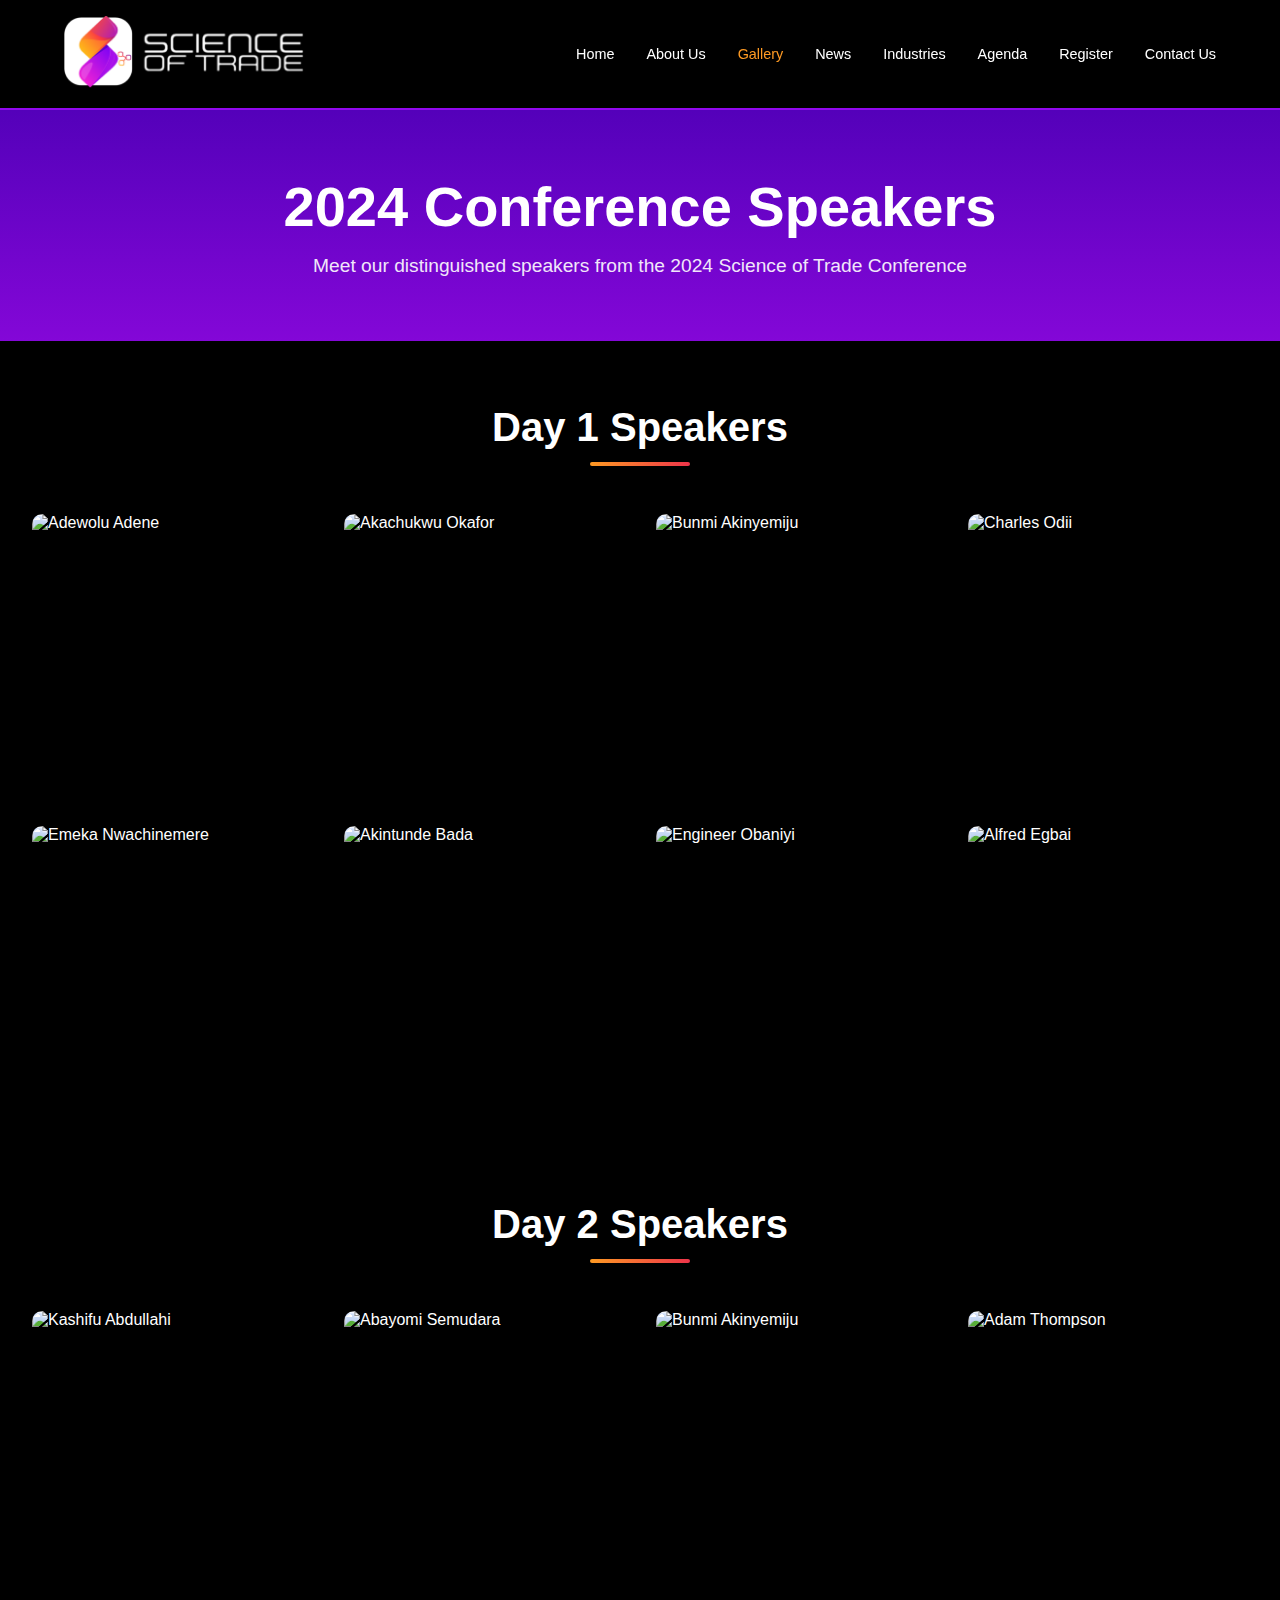
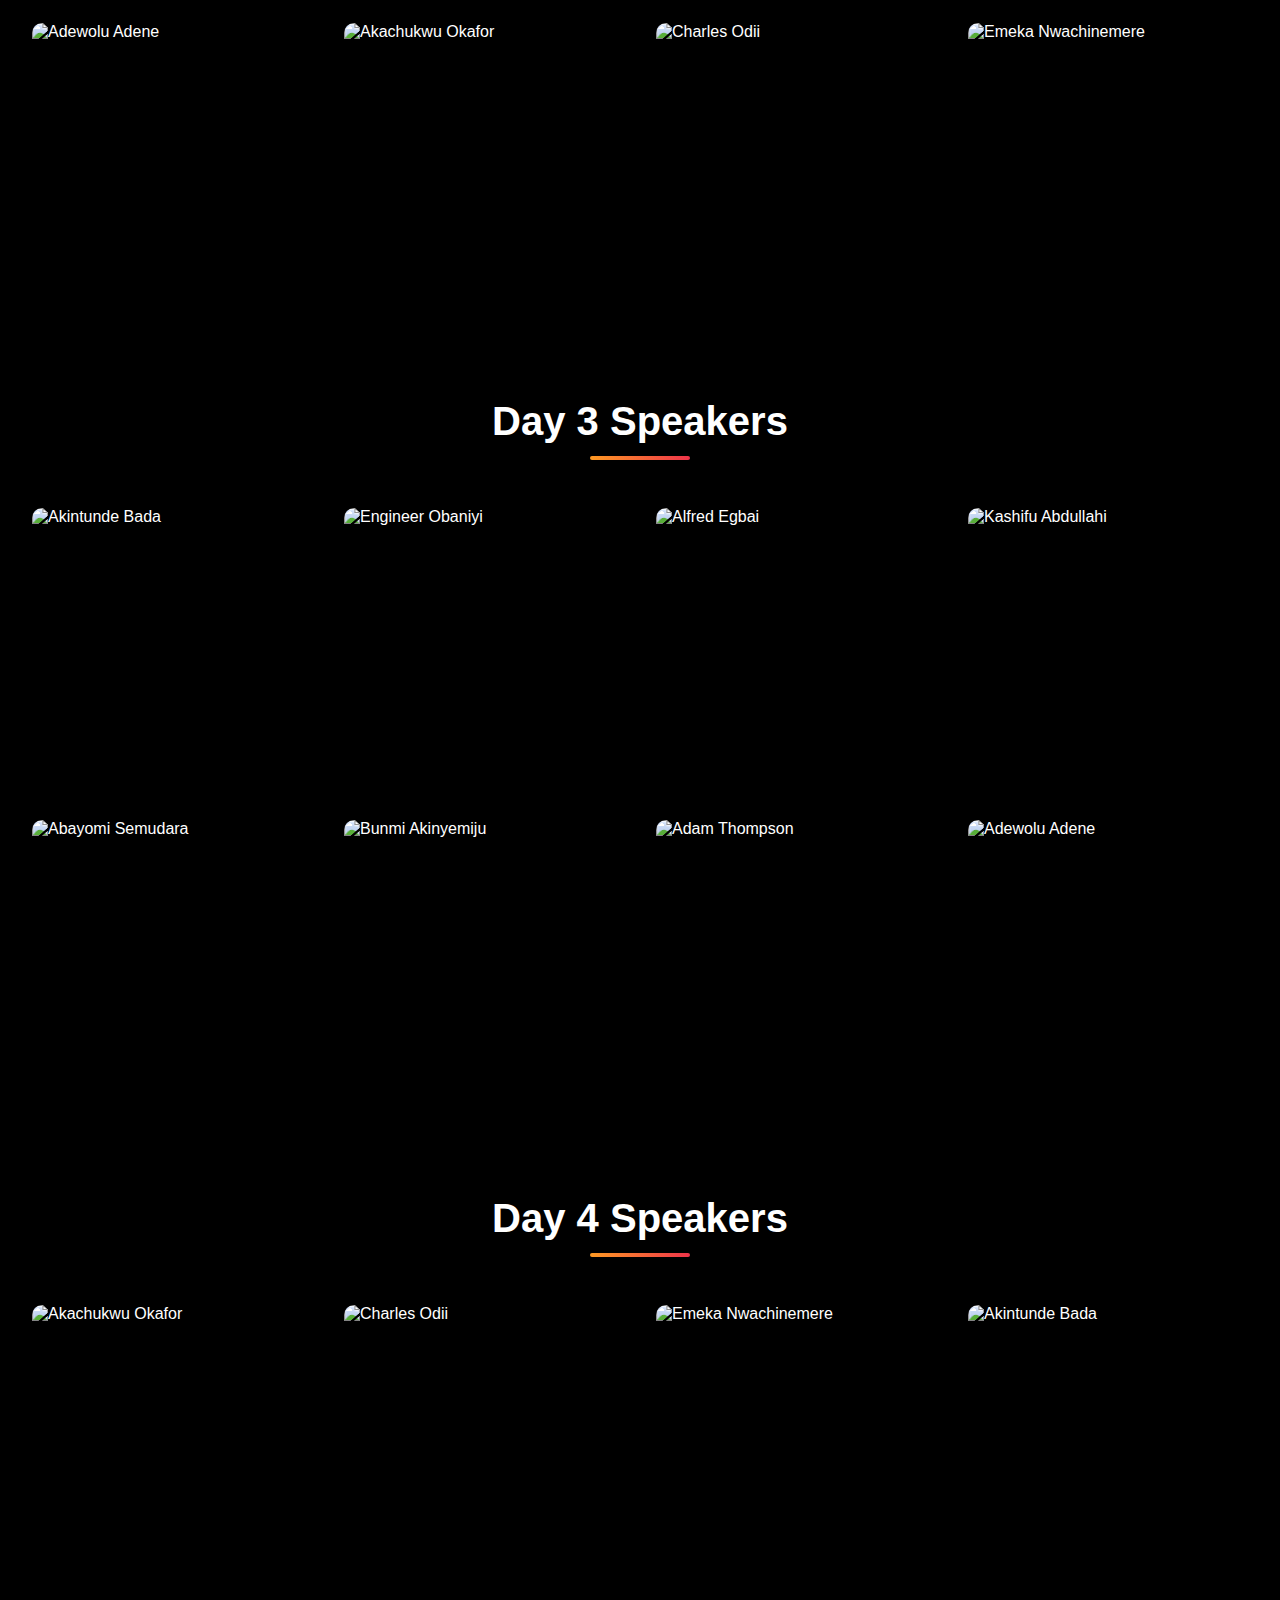
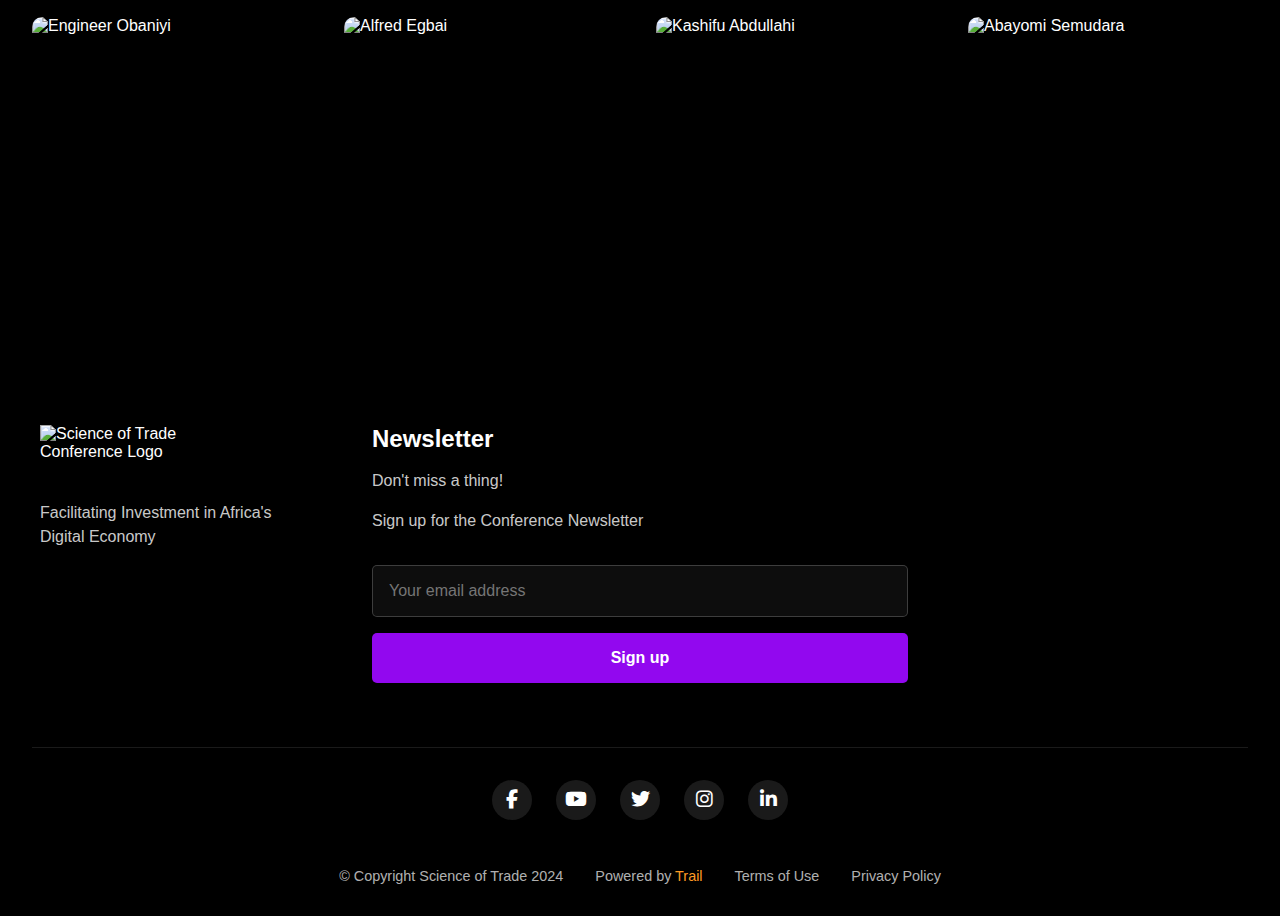
==== pages/2024-speakers.html @ c9299e6d "added video background" ====
<!DOCTYPE html>
<html lang="en">
<head>
    <meta charset="UTF-8">
    <meta name="viewport" content="width=device-width, initial-scale=1.0">
    <title>2024 Speakers Gallery - Science of Trade Conference</title>
    <link rel="stylesheet" href="../css/custom-styles.css">
    <!-- Font Awesome -->
    <link rel="stylesheet" href="https://cdnjs.cloudflare.com/ajax/libs/font-awesome/6.5.1/css/all.min.css">
</head>
<body>
    <!-- Navigation Bar -->
    <nav class="navbar">
        <div class="logo">
            <img src="../assets/logo/logo.png" alt="Science of Trade Conference Logo">
        </div>
        <button class="mobile-menu-btn">
            <span></span>
            <span></span>
            <span></span>
        </button>
        <div class="nav-links">
            <a href="../index.html">Home</a>
            <a href="about.html">About Us</a>
            <a href="#" class="active">Gallery</a>
            <a href="#">News</a>
            <a href="#">Industries</a>
            <a href="#">Agenda</a>
            <a href="#">Register</a>
            <a href="#">Contact Us</a>
        </div>
    </nav>

    <!-- Page Header -->
    <section class="page-header">
        <h1>2024 Conference Speakers</h1>
        <p>Meet our distinguished speakers from the 2024 Science of Trade Conference</p>
    </section>

    <!-- Day 1 Speakers -->
    <section class="speakers-gallery">
        <div class="day-section">
            <h2>Day 1 Speakers</h2>
            <div class="gallery-grid">
                <div class="speaker-card">
                    <div class="speaker-image">
                        <img src="../assets/speakers/adewolu-adene.jpg" alt="Adewolu Adene">
                    </div>
                    <div class="speaker-info">
                        <h3>Adewolu Adene</h3>
                        <p>Executive Director</p>
                    </div>
                </div>
                <div class="speaker-card">
                    <div class="speaker-image">
                        <img src="../assets/speakers/akachukwu-okafor.jpg" alt="Akachukwu Okafor">
                    </div>
                    <div class="speaker-info">
                        <h3>Akachukwu Okafor</h3>
                        <p>Technology Executive</p>
                    </div>
                </div>
                <div class="speaker-card">
                    <div class="speaker-image">
                        <img src="../assets/speakers/bunmi-akinyemiju.jpg" alt="Bunmi Akinyemiju">
                    </div>
                    <div class="speaker-info">
                        <h3>Bunmi Akinyemiju</h3>
                        <p>Founder, Venture Garden Group</p>
                    </div>
                </div>
                <div class="speaker-card">
                    <div class="speaker-image">
                        <img src="../assets/speakers/charles-odii.jpg" alt="Charles Odii">
                    </div>
                    <div class="speaker-info">
                        <h3>Charles Odii</h3>
                        <p>Executive Director</p>
                    </div>
                </div>
                <div class="speaker-card">
                    <div class="speaker-image">
                        <img src="../assets/speakers/emeka-nwachinemere.jpg" alt="Emeka Nwachinemere">
                    </div>
                    <div class="speaker-info">
                        <h3>Emeka Nwachinemere</h3>
                        <p>CEO, Kitovu</p>
                    </div>
                </div>
                <div class="speaker-card">
                    <div class="speaker-image">
                        <img src="../assets/speakers/akintunde-bada.jpg" alt="Akintunde Bada">
                    </div>
                    <div class="speaker-info">
                        <h3>Akintunde Bada</h3>
                        <p>Country Director, Paramount</p>
                    </div>
                </div>
                <div class="speaker-card">
                    <div class="speaker-image">
                        <img src="../assets/speakers/engineer-obaniyi.jpg" alt="Engineer Obaniyi">
                    </div>
                    <div class="speaker-info">
                        <h3>Engineer Obaniyi</h3>
                        <p>Director of Engineering</p>
                    </div>
                </div>
                <div class="speaker-card">
                    <div class="speaker-image">
                        <img src="../assets/speakers/alfred-egbai.jpg" alt="Alfred Egbai">
                    </div>
                    <div class="speaker-info">
                        <h3>Alfred Egbai</h3>
                        <p>Group Head, AXA Mansard</p>
                    </div>
                </div>
            </div>
        </div>

        <!-- Day 2 Speakers -->
        <div class="day-section">
            <h2>Day 2 Speakers</h2>
            <div class="gallery-grid">
                <div class="speaker-card">
                    <div class="speaker-image">
                        <img src="../assets/speakers/kashifu-abdullahi.jpg" alt="Kashifu Abdullahi">
                    </div>
                    <div class="speaker-info">
                        <h3>Kashifu Abdullahi</h3>
                        <p>Director General, NITDA</p>
                    </div>
                </div>
                <div class="speaker-card">
                    <div class="speaker-image">
                        <img src="../assets/speakers/abayomi-semudara.jpg" alt="Abayomi Semudara">
                    </div>
                    <div class="speaker-info">
                        <h3>Abayomi Semudara</h3>
                        <p>Moderator</p>
                    </div>
                </div>
                <div class="speaker-card">
                    <div class="speaker-image">
                        <img src="../assets/speakers/bunmi-akinyemiju.jpg" alt="Bunmi Akinyemiju">
                    </div>
                    <div class="speaker-info">
                        <h3>Bunmi Akinyemiju</h3>
                        <p>Managing Partner</p>
                    </div>
                </div>
                <div class="speaker-card">
                    <div class="speaker-image">
                        <img src="../assets/speakers/adam-thompson.jpg" alt="Adam Thompson">
                    </div>
                    <div class="speaker-info">
                        <h3>Adam Thompson</h3>
                        <p>CEO, EHA Clinics</p>
                    </div>
                </div>
                <div class="speaker-card">
                    <div class="speaker-image">
                        <img src="../assets/speakers/adewolu-adene.jpg" alt="Adewolu Adene">
                    </div>
                    <div class="speaker-info">
                        <h3>Adewolu Adene</h3>
                        <p>Executive Director</p>
                    </div>
                </div>
                <div class="speaker-card">
                    <div class="speaker-image">
                        <img src="../assets/speakers/akachukwu-okafor.jpg" alt="Akachukwu Okafor">
                    </div>
                    <div class="speaker-info">
                        <h3>Akachukwu Okafor</h3>
                        <p>Technology Executive</p>
                    </div>
                </div>
                <div class="speaker-card">
                    <div class="speaker-image">
                        <img src="../assets/speakers/charles-odii.jpg" alt="Charles Odii">
                    </div>
                    <div class="speaker-info">
                        <h3>Charles Odii</h3>
                        <p>Executive Director</p>
                    </div>
                </div>
                <div class="speaker-card">
                    <div class="speaker-image">
                        <img src="../assets/speakers/emeka-nwachinemere.jpg" alt="Emeka Nwachinemere">
                    </div>
                    <div class="speaker-info">
                        <h3>Emeka Nwachinemere</h3>
                        <p>CEO, Kitovu</p>
                    </div>
                </div>
            </div>
        </div>

        <!-- Day 3 Speakers -->
        <div class="day-section">
            <h2>Day 3 Speakers</h2>
            <div class="gallery-grid">
                <div class="speaker-card">
                    <div class="speaker-image">
                        <img src="../assets/speakers/akintunde-bada.jpg" alt="Akintunde Bada">
                    </div>
                    <div class="speaker-info">
                        <h3>Akintunde Bada</h3>
                        <p>Country Director</p>
                    </div>
                </div>
                <div class="speaker-card">
                    <div class="speaker-image">
                        <img src="../assets/speakers/engineer-obaniyi.jpg" alt="Engineer Obaniyi">
                    </div>
                    <div class="speaker-info">
                        <h3>Engineer Obaniyi</h3>
                        <p>Director of Engineering</p>
                    </div>
                </div>
                <div class="speaker-card">
                    <div class="speaker-image">
                        <img src="../assets/speakers/alfred-egbai.jpg" alt="Alfred Egbai">
                    </div>
                    <div class="speaker-info">
                        <h3>Alfred Egbai</h3>
                        <p>Group Head, AXA Mansard</p>
                    </div>
                </div>
                <div class="speaker-card">
                    <div class="speaker-image">
                        <img src="../assets/speakers/kashifu-abdullahi.jpg" alt="Kashifu Abdullahi">
                    </div>
                    <div class="speaker-info">
                        <h3>Kashifu Abdullahi</h3>
                        <p>Director General, NITDA</p>
                    </div>
                </div>
                <div class="speaker-card">
                    <div class="speaker-image">
                        <img src="../assets/speakers/abayomi-semudara.jpg" alt="Abayomi Semudara">
                    </div>
                    <div class="speaker-info">
                        <h3>Abayomi Semudara</h3>
                        <p>Moderator</p>
                    </div>
                </div>
                <div class="speaker-card">
                    <div class="speaker-image">
                        <img src="../assets/speakers/bunmi-akinyemiju.jpg" alt="Bunmi Akinyemiju">
                    </div>
                    <div class="speaker-info">
                        <h3>Bunmi Akinyemiju</h3>
                        <p>Managing Partner</p>
                    </div>
                </div>
                <div class="speaker-card">
                    <div class="speaker-image">
                        <img src="../assets/speakers/adam-thompson.jpg" alt="Adam Thompson">
                    </div>
                    <div class="speaker-info">
                        <h3>Adam Thompson</h3>
                        <p>CEO, EHA Clinics</p>
                    </div>
                </div>
                <div class="speaker-card">
                    <div class="speaker-image">
                        <img src="../assets/speakers/adewolu-adene.jpg" alt="Adewolu Adene">
                    </div>
                    <div class="speaker-info">
                        <h3>Adewolu Adene</h3>
                        <p>Executive Director</p>
                    </div>
                </div>
            </div>
        </div>

        <!-- Day 4 Speakers -->
        <div class="day-section">
            <h2>Day 4 Speakers</h2>
            <div class="gallery-grid">
                <div class="speaker-card">
                    <div class="speaker-image">
                        <img src="../assets/speakers/akachukwu-okafor.jpg" alt="Akachukwu Okafor">
                    </div>
                    <div class="speaker-info">
                        <h3>Akachukwu Okafor</h3>
                        <p>Technology Executive</p>
                    </div>
                </div>
                <div class="speaker-card">
                    <div class="speaker-image">
                        <img src="../assets/speakers/charles-odii.jpg" alt="Charles Odii">
                    </div>
                    <div class="speaker-info">
                        <h3>Charles Odii</h3>
                        <p>Executive Director</p>
                    </div>
                </div>
                <div class="speaker-card">
                    <div class="speaker-image">
                        <img src="../assets/speakers/emeka-nwachinemere.jpg" alt="Emeka Nwachinemere">
                    </div>
                    <div class="speaker-info">
                        <h3>Emeka Nwachinemere</h3>
                        <p>CEO, Kitovu</p>
                    </div>
                </div>
                <div class="speaker-card">
                    <div class="speaker-image">
                        <img src="../assets/speakers/akintunde-bada.jpg" alt="Akintunde Bada">
                    </div>
                    <div class="speaker-info">
                        <h3>Akintunde Bada</h3>
                        <p>Country Director</p>
                    </div>
                </div>
                <div class="speaker-card">
                    <div class="speaker-image">
                        <img src="../assets/speakers/engineer-obaniyi.jpg" alt="Engineer Obaniyi">
                    </div>
                    <div class="speaker-info">
                        <h3>Engineer Obaniyi</h3>
                        <p>Director of Engineering</p>
                    </div>
                </div>
                <div class="speaker-card">
                    <div class="speaker-image">
                        <img src="../assets/speakers/alfred-egbai.jpg" alt="Alfred Egbai">
                    </div>
                    <div class="speaker-info">
                        <h3>Alfred Egbai</h3>
                        <p>Group Head, AXA Mansard</p>
                    </div>
                </div>
                <div class="speaker-card">
                    <div class="speaker-image">
                        <img src="../assets/speakers/kashifu-abdullahi.jpg" alt="Kashifu Abdullahi">
                    </div>
                    <div class="speaker-info">
                        <h3>Kashifu Abdullahi</h3>
                        <p>Director General, NITDA</p>
                    </div>
                </div>
                <div class="speaker-card">
                    <div class="speaker-image">
                        <img src="../assets/speakers/abayomi-semudara.jpg" alt="Abayomi Semudara">
                    </div>
                    <div class="speaker-info">
                        <h3>Abayomi Semudara</h3>
                        <p>Moderator</p>
                    </div>
                </div>
            </div>
        </div>
    </section>

    <!-- Footer Section -->
    <footer class="footer">
        <div class="footer-content">
            <!-- Logo and Description -->
            <div class="footer-brand">
                <img src="../assets/science-of-trade-logo.png" alt="Science of Trade Conference Logo" class="footer-logo">
                <p>Facilitating Investment in Africa's Digital Economy</p>
            </div>

            <!-- Newsletter Section -->
            <div class="footer-newsletter">
                <h3>Newsletter</h3>
                <p>Don't miss a thing!</p>
                <p>Sign up for the Conference Newsletter</p>
                <form class="newsletter-form">
                    <input type="email" placeholder="Your email address" required>
                    <button type="submit">Sign up</button>
                </form>
            </div>
        </div>

        <!-- Social Links and Copyright -->
        <div class="footer-bottom">
            <div class="social-links">
                <a href="#" class="social-link facebook">
                    <i class="fab fa-facebook-f"></i>
                </a>
                <a href="#" class="social-link youtube">
                    <i class="fab fa-youtube"></i>
                </a>
                <a href="#" class="social-link twitter">
                    <i class="fab fa-twitter"></i>
                </a>
                <a href="#" class="social-link instagram">
                    <i class="fab fa-instagram"></i>
                </a>
                <a href="#" class="social-link linkedin">
                    <i class="fab fa-linkedin-in"></i>
                </a>
            </div>
            <div class="footer-info">
                <div class="copyright">© Copyright Science of Trade 2024</div>
                <div class="powered-by">
                    Powered by <a href="#" class="trail-link">Trail</a>
                </div>
                <div class="footer-links">
                    <a href="#">Terms of Use</a>
                    <a href="#">Privacy Policy</a>
                </div>
            </div>
        </div>
    </footer>

    <script src="../js/custom-js.js"></script>
</body>
</html>
---- css/custom-styles.css ----
/* Reset and Global Styles */
:root {
    --primary-red: #ee344a;
    --primary-orange: #fe9a23;
    --primary-purple: #ba24a5;
    --primary-violet: #9208ef;
    --primary-indigo: #5d01ce;
}

* {
    margin: 0;
    padding: 0;
    box-sizing: border-box;
    font-family: Arial, sans-serif;
}

body {
    background-color: #000;
    color: #fff;
}

/* Navigation Bar Styles */
.navbar {
    display: flex;
    justify-content: space-between;
    align-items: center;
    padding: 1rem 4rem;
    background-color: rgba(0, 0, 0, 0.95);
    position: sticky;
    width: 100%;
    top: 0;
    z-index: 1000;
    border-bottom: 2px solid var(--primary-violet);
    backdrop-filter: blur(8px);
    -webkit-backdrop-filter: blur(8px);
    transition: all 0.3s ease;
}

.navbar.scrolled {
    padding: 0.8rem 4rem;
    background-color: rgba(0, 0, 0, 0.98);
    box-shadow: 0 2px 10px rgba(146, 8, 239, 0.15);
}

.logo img {
    max-width: 280px;
    height: auto;
    transition: all 0.3s ease;
}

/* Responsive logo sizes */
@media screen and (max-width: 1400px) {
    .logo img {
        max-width: 240px;
    }
}

@media screen and (max-width: 1200px) {
    .logo img {
        max-width: 200px;
    }
}

@media screen and (max-width: 992px) {
    .logo img {
        max-width: 180px;
    }
}

@media screen and (max-width: 768px) {
    .logo img {
        max-width: 160px;
    }
}

@media screen and (max-width: 576px) {
    .logo img {
        max-width: 140px;
    }
}

.nav-links {
    display: flex;
    gap: 2rem;
    align-items: center;
}

.nav-links a {
    color: #fff;
    text-decoration: none;
    font-size: 0.9rem;
    transition: color 0.3s ease;
}

.nav-links a:hover,
.nav-links a.active {
    color: var(--primary-orange);
}

/* Mobile Menu Button */
.mobile-menu-btn {
    display: none;
    flex-direction: column;
    justify-content: space-between;
    width: 30px;
    height: 21px;
    background: transparent;
    border: none;
    cursor: pointer;
    padding: 0;
    z-index: 1001;
    margin-left: auto;
}

.mobile-menu-btn span {
    width: 100%;
    height: 3px;
    background-color: #fff;
    border-radius: 3px;
    transition: all 0.3s ease;
}

/* Responsive Navigation */
@media (max-width: 992px) {
    .navbar {
        padding: 1rem 2rem;
    }

    .mobile-menu-btn {
        display: flex;
    }

    .nav-links {
        display: none;
        position: fixed;
        top: 0;
        right: -100%;
        width: 300px;
        height: 100vh;
        background-color: rgba(0, 0, 0, 0.98);
        flex-direction: column;
        justify-content: flex-start;
        padding: 80px 2rem 2rem;
        gap: 1.5rem;
        transition: right 0.3s ease;
        overflow-y: auto;
        z-index: 1000;
    }

    .nav-links.active {
        display: flex;
        right: 0;
    }

    .dropdown {
        width: 100%;
    }

    .dropdown-content {
        position: static;
        background-color: transparent;
        box-shadow: none;
        border: none;
        border-left: 2px solid var(--primary-violet);
        display: none;
        padding-left: 1rem;
        width: 100%;
    }

    .dropdown.active .dropdown-content {
        display: block;
    }

    .dropdown-content a {
        padding: 0.8rem 1rem;
        width: 100%;
    }

    .nav-links a,
    .dropdown .dropbtn {
        font-size: 1rem;
        width: 100%;
        padding: 0.5rem 0;
    }

    /* Hamburger Menu Animation */
    .mobile-menu-btn.active span:nth-child(1) {
        transform: translateY(9px) rotate(45deg);
    }

    .mobile-menu-btn.active span:nth-child(2) {
        opacity: 0;
    }

    .mobile-menu-btn.active span:nth-child(3) {
        transform: translateY(-9px) rotate(-45deg);
    }
}

@media (max-width: 576px) {
    .navbar {
        padding: 0.8rem 1rem;
    }

    .navbar.scrolled {
        padding: 0.6rem 1rem;
    }

    .logo img {
        height: 35px;
    }

    .nav-links {
        width: 100%;
        padding: 80px 1.5rem 2rem;
    }

    .mobile-menu-btn {
        width: 25px;
        height: 18px;
    }

    .mobile-menu-btn span {
        height: 2px;
    }

    .mobile-menu-btn.active span:nth-child(1) {
        transform: translateY(8px) rotate(45deg);
    }

    .mobile-menu-btn.active span:nth-child(3) {
        transform: translateY(-8px) rotate(-45deg);
    }
}

/* Dropdown Styles */
.dropdown {
    position: relative;
    display: inline-block;
}

.dropdown-content {
    display: none;
    position: absolute;
    background-color: rgba(0, 0, 0, 0.95);
    min-width: 200px;
    box-shadow: 0 8px 16px rgba(146, 8, 239, 0.2);
    z-index: 1;
    border: 1px solid var(--primary-violet);
    border-radius: 4px;
    top: 100%;
    left: 0;
}

.dropdown:hover .dropdown-content {
    display: block;
}

.dropdown-content a {
    color: #fff;
    padding: 12px 16px;
    text-decoration: none;
    display: block;
    font-size: 0.9rem;
    transition: all 0.3s ease;
}

.dropdown-content a:hover {
    background-color: rgba(146, 8, 239, 0.1);
    color: var(--primary-orange);
}

/* Responsive Navigation */
@media (max-width: 1200px) {
    .navbar {
        padding: 1rem 2rem;
    }

    .navbar.scrolled {
        padding: 0.8rem 2rem;
    }

    .nav-links {
        gap: 1.5rem;
    }
}

@media (max-width: 992px) {
    .mobile-menu-btn {
        display: flex;
    }

    .nav-links {
        display: none;
        position: fixed;
        top: 0;
        right: -100%;
        width: 300px;
        height: 100vh;
        background-color: rgba(0, 0, 0, 0.98);
        flex-direction: column;
        justify-content: flex-start;
        padding: 80px 2rem 2rem;
        gap: 1.5rem;
        transition: right 0.3s ease;
        overflow-y: auto;
    }

    .nav-links.active {
        display: flex;
        right: 0;
    }

    .dropdown {
        width: 100%;
    }

    .dropdown-content {
        position: static;
        background-color: transparent;
        box-shadow: none;
        border: none;
        border-left: 2px solid var(--primary-violet);
        display: none;
        padding-left: 1rem;
    }

    .dropdown.active .dropdown-content {
        display: block;
    }

    .dropdown-content a {
        padding: 0.8rem 1rem;
    }

    .nav-links a,
    .dropdown .dropbtn {
        font-size: 1rem;
        width: 100%;
        padding: 0.5rem 0;
    }
}

@media (max-width: 576px) {
    .navbar {
        padding: 0.8rem 1rem;
    }

    .navbar.scrolled {
        padding: 0.6rem 1rem;
    }

    .logo img {
        height: 35px;
    }

    .nav-links {
        width: 100%;
        padding: 80px 1.5rem 2rem;
    }
}

/* Hero Section Styles */
.hero {
    min-height: 100vh;
    padding: 120px 2rem 80px;
    position: relative;
    overflow: hidden;
}

.video-background {
    position: absolute;
    top: 0;
    left: 0;
    width: 100%;
    height: 100%;
    z-index: 0;
}

.video-background video {
    width: 100%;
    height: 100%;
    object-fit: cover;
    position: absolute;
    top: 0;
    left: 0;
}

.video-overlay {
    position: absolute;
    top: 0;
    left: 0;
    width: 100%;
    height: 100%;
    background: linear-gradient(rgba(93, 1, 206, 0.85), rgba(146, 8, 239, 0.85));
}

.hero-content {
    position: relative;
    z-index: 1;
    display: flex;
    gap: 4rem;
    max-width: 1400px;
    margin: 0 auto;
    padding: 2rem;
    width: 100%;
    align-items: center;
    justify-content: center;
}

.conference-info {
    flex: 1;
    display: flex;
    flex-direction: column;
    align-items: center;
    justify-content: center;
}

.conference-logo {
    width: 100%;
    height: auto;
    max-height: 500px;
    object-fit: contain;
    margin: 0;
    border-radius: 20px;
    box-shadow: 0 10px 30px rgba(0, 0, 0, 0.3);
}

.hero-text {
    flex: 1;
    text-align: left;
    padding-left: 2rem;
    border-left: 4px solid var(--primary-orange);
}

.hero-text h1 {
    font-size: 4rem;
    margin-bottom: 1.5rem;
    color: #fff;
    text-shadow: 2px 2px 4px rgba(93, 1, 206, 0.5);
    line-height: 1.2;
}

.hero-text h2 {
    font-size: 2.5rem;
    color: var(--primary-orange);
    margin-bottom: 1.5rem;
    line-height: 1.3;
}

.venue-info {
    font-size: 1.3rem;
    margin: 2rem 0;
    color: rgba(255, 255, 255, 0.9);
}

/* Responsive styles for hero section */
@media (max-width: 1400px) {
    .conference-logo {
        max-height: 450px;
    }

    .hero-text h1 {
        font-size: 3.5rem;
    }

    .hero-text h2 {
        font-size: 2.2rem;
    }
}

@media (max-width: 1200px) {
    .hero-content {
        gap: 3rem;
    }

    .conference-logo {
        max-height: 400px;
    }

    .hero-text h1 {
        font-size: 3rem;
    }

    .hero-text h2 {
        font-size: 2rem;
    }
}

@media (max-width: 992px) {
    .hero-content {
        flex-direction: column;
        text-align: center;
        gap: 2rem;
        padding: 1rem;
    }

    .conference-info {
        width: 100%;
        max-width: 500px;
    }

    .conference-logo {
        max-height: 350px;
        width: 100%;
    }

    .hero-text {
        text-align: center;
        padding-left: 0;
        border-left: none;
        border-top: 4px solid var(--primary-orange);
        padding-top: 2rem;
        width: 100%;
    }

    .hero-text h1 {
        font-size: 2.8rem;
    }

    .hero-text h2 {
        font-size: 1.8rem;
    }
}

@media (max-width: 768px) {
    .hero {
        padding: 100px 1rem 60px;
    }

    .conference-logo {
        max-height: 300px;
    }

    .hero-text h1 {
        font-size: 2.4rem;
    }

    .hero-text h2 {
        font-size: 1.6rem;
    }

    .venue-info {
        font-size: 1.1rem;
    }
}

@media (max-width: 576px) {
    .hero {
        padding: 80px 1rem 40px;
    }

    .hero-content {
        padding: 0.5rem;
    }

    .conference-logo {
        max-height: 250px;
    }

    .hero-text h1 {
        font-size: 2rem;
    }

    .hero-text h2 {
        font-size: 1.4rem;
    }

    .venue-info {
        font-size: 1rem;
    }
}

@media (max-width: 400px) {
    .conference-logo {
        max-height: 200px;
    }

    .hero-text h1 {
        font-size: 1.8rem;
    }

    .hero-text h2 {
        font-size: 1.2rem;
    }
}

/* CTA Buttons */
.cta-buttons {
    display: flex;
    gap: 1.5rem;
    margin-top: 2rem;
    align-items: center;
    justify-content: flex-start;
}

.register-btn,
.watch-btn {
    display: inline-flex;
    align-items: center;
    justify-content: center;
    gap: 0.8rem;
    padding: 1rem 2rem;
    font-size: 1rem;
    cursor: pointer;
    border-radius: 5px;
    transition: all 0.3s ease;
    text-transform: uppercase;
    font-weight: bold;
    letter-spacing: 1px;
    min-width: 200px;
    white-space: nowrap;
}

.register-btn {
    background: linear-gradient(45deg, var(--primary-red), var(--primary-purple));
    color: #fff;
    border: none;
}

.watch-btn {
    background-color: transparent;
    color: #fff;
    border: 2px solid var(--primary-orange);
}

.register-btn i,
.watch-btn i {
    font-size: 1.1rem;
    transition: transform 0.3s ease;
}

.register-btn:hover,
.watch-btn:hover {
    transform: translateY(-2px);
}

.register-btn:hover {
    background: linear-gradient(45deg, var(--primary-purple), var(--primary-red));
    box-shadow: 0 4px 15px rgba(238, 52, 74, 0.3);
}

.watch-btn:hover {
    background-color: var(--primary-orange);
    color: #000;
}

.register-btn:hover i,
.watch-btn:hover i {
    transform: scale(1.1);
}

/* Responsive styles for buttons */
@media (max-width: 768px) {
    .cta-buttons {
        gap: 1rem;
    }

    .register-btn,
    .watch-btn {
        padding: 0.8rem 1.5rem;
        font-size: 0.9rem;
        min-width: 180px;
    }

    .register-btn i,
    .watch-btn i {
        font-size: 1rem;
    }
}

@media (max-width: 576px) {
    .cta-buttons {
        flex-direction: column;
        width: 100%;
        gap: 1rem;
    }

    .register-btn,
    .watch-btn {
        width: 100%;
        min-width: unset;
    }
}

/* Countdown Styles */
.countdown {
    display: grid;
    grid-template-columns: repeat(4, 1fr);
    gap: 1rem;
    margin-top: 3rem;
    width: 100%;
}

.countdown-item {
    text-align: center;
    background: rgba(0, 0, 0, 0.5);
    padding: 1.2rem 0.5rem;
    border-radius: 10px;
    border: 1px solid var(--primary-violet);
    transition: transform 0.3s ease;
}

.countdown-item:hover {
    transform: translateY(-3px);
    background: rgba(93, 1, 206, 0.2);
}

.countdown-item span {
    font-size: 2.5rem;
    font-weight: bold;
    background: linear-gradient(45deg, var(--primary-orange), var(--primary-red));
    -webkit-background-clip: text;
    -webkit-text-fill-color: transparent;
    background-clip: text;
    display: block;
    margin-bottom: 0.3rem;
}

.countdown-item p {
    font-size: 0.9rem;
    color: #fff;
    text-transform: uppercase;
    letter-spacing: 1px;
}

/* Update responsive styles for countdown */
@media (max-width: 768px) {
    .countdown {
        grid-template-columns: repeat(2, 1fr);
        gap: 1rem;
    }

    .countdown-item {
        padding: 1rem 0.5rem;
    }

    .countdown-item span {
        font-size: 2rem;
    }

    .countdown-item p {
        font-size: 0.8rem;
    }
}

@media (max-width: 480px) {
    .countdown {
        grid-template-columns: repeat(2, 1fr);
        gap: 0.8rem;
    }

    .countdown-item span {
        font-size: 1.8rem;
    }
}

/* Features Section Styles */
.features {
    padding: 0rem 0;
}

.features-grid {
    display: grid;
    grid-template-columns: repeat(3, 1fr);
    gap: 0;
    max-width: 1400px;
    margin: 0 0;
}

.feature-item {
    padding: 2rem;
    color: var(--white);
    display: flex;
    flex-direction: column;
    justify-content: space-between;
    min-height: 250px;
}

.feature-item h3 {
    font-size: 1.5rem;
    font-weight: 500;
    margin-bottom: 1rem;
    line-height: 1.2;
}

.feature-item h4 {
    font-size: 1.2rem;
    font-weight: 500;
    margin: 0.5rem 0;
}

.feature-item p {
    margin-bottom: 1rem;
    line-height: 1.4;
}

/* Maintain button styling */
.feature-item button {
    align-self: flex-start;
    padding: 0.75rem 1.5rem;
    border: 2px solid #fff;
    border-radius: 4px;
    font-weight: 500;
    cursor: pointer;
    display: flex;
    align-items: center;
    gap: 0.5rem;
    margin-top: auto;
    transition: all 0.3s ease;
    background: transparent;
    color: #fff;
}

.feature-item button:hover {
    background: rgba(255, 255, 255, 0.1);
    transform: translateY(-2px);
}

.feature-item button .arrow {
    transition: transform 0.3s ease;
}

.feature-item button:hover .arrow {
    transform: translateX(5px);
}

/* Feature Item Colors */
.feature-item.blue {
    background-color: #0088cc;
}

.feature-item.orange {
    background-color: var(--primary-orange);
}

.feature-item.red {
    background-color: var(--primary-red);
}

/* Responsive Design for Features Section */
@media (max-width: 1200px) {
    .features {
        padding: 3rem 1.5rem;
    }

    .features-grid {
        gap: 1.5rem;
    }

    .feature-item {
        padding: 2.5rem 1.5rem;
        min-height: 280px;
    }

    .feature-item h3 {
        font-size: 1.6rem;
    }

    .feature-item p {
        font-size: 1rem;
    }
}

@media (max-width: 992px) {
    .features-grid {
        grid-template-columns: repeat(2, 1fr);
        gap: 1.5rem;
    }

    .feature-item {
        min-height: 250px;
    }
}

@media (max-width: 768px) {
    .features {
        padding: 2.5rem 1rem;
    }

    .feature-item {
        padding: 2rem 1.5rem;
    }

    .feature-item h3 {
        font-size: 1.4rem;
        margin-bottom: 1rem;
    }

    .feature-item button {
        padding: 0.7rem 1.2rem;
        font-size: 0.9rem;
    }
}

@media (max-width: 576px) {
    .features-grid {
        grid-template-columns: 1fr;
        gap: 1rem;
    }

    .feature-item {
        min-height: auto;
        padding: 2rem 1.5rem;
    }

    .feature-item h3 {
        font-size: 1.3rem;
    }

    .feature-item p {
        font-size: 0.95rem;
        margin-bottom: 1.5rem;
    }

    .feature-item button {
        width: 100%;
        justify-content: center;
    }
}

/* Statistics Section */
.statistics {
    display: flex;
    justify-content: space-around;
    align-items: center;
    max-width: 1200px;
    margin: 4rem auto 0;
    padding: 2rem;
    gap: 2rem;
}

.stat-item {
    display: flex;
    align-items: center;
    gap: 1rem;
}

.stat-icon {
    font-size: 2rem;
    color: var(--primary-violet);
    width: 40px;
    height: 40px;
    display: flex;
    align-items: center;
    justify-content: center;
    transition: all 0.3s ease;
}

.stat-item:hover .stat-icon {
    transform: scale(1.1);
    color: var(--primary-orange);
}

.stat-info h4 {
    font-size: 1.5rem;
    color: #fff;
    margin-bottom: 0.2rem;
}

.stat-info p {
    font-size: 1rem;
    color: rgba(255, 255, 255, 0.7);
}

/* Responsive Design for Statistics Section */
@media (max-width: 1024px) {
    .statistics {
        flex-wrap: wrap;
        justify-content: center;
    }

    .stat-item {
        flex: 0 0 calc(33.333% - 2rem);
        justify-content: center;
    }
}

@media (max-width: 768px) {
    .stat-item {
        flex: 0 0 calc(50% - 2rem);
    }

    .stat-icon {
        font-size: 1.75rem;
    }
}

@media (max-width: 480px) {
    .stat-item {
        flex: 0 0 100%;
    }

    .stat-icon {
        font-size: 1.5rem;
    }
}

/* About GTA Section */
.about-gta {
    display: flex;
    align-items: stretch;
    background-color: rgba(93, 1, 206, 0.1);
    position: relative;
    overflow: hidden;
}

.about-content {
    flex: 1;
    padding: 6rem 4rem;
    background-color: rgba(88, 87, 118, 0.9);
    position: relative;
    z-index: 1;
}

.about-content h2 {
    font-size: 3rem;
    color: #fff;
    margin-bottom: 2rem;
    font-weight: bold;
}

.about-content p {
    font-size: 1.2rem;
    line-height: 1.8;
    color: rgba(255, 255, 255, 0.9);
    margin-bottom: 2.5rem;
    max-width: 800px;
}

.learn-more-btn {
    background-color: var(--primary-indigo);
    color: #fff;
    border: none;
    padding: 1rem 2.5rem;
    font-size: 1rem;
    font-weight: bold;
    letter-spacing: 1px;
    cursor: pointer;
    transition: all 0.3s ease;
    border-radius: 4px;
}

.learn-more-btn:hover {
    background-color: var(--primary-violet);
    transform: translateY(-2px);
}

.about-image {
    flex: 1;
    position: relative;
    min-height: 500px;
}

.about-image img {
    width: 100%;
    height: 100%;
    object-fit: cover;
    position: absolute;
    top: 0;
    left: 0;
}

/* Responsive Design for About Section */
@media (max-width: 1024px) {
    .about-gta {
        flex-direction: column;
    }

    .about-content {
        padding: 4rem 2rem;
    }

    .about-content h2 {
        font-size: 2.5rem;
    }

    .about-image {
        min-height: 400px;
    }
}

@media (max-width: 768px) {
    .about-content h2 {
        font-size: 2rem;
    }

    .about-content p {
        font-size: 1.1rem;
    }

    .about-image {
        min-height: 300px;
    }
}

/* Speakers Section */
.speakers {
    padding: 6rem 2rem;
    background-color: #000;
    position: relative;
}

.section-header {
    text-align: center;
    margin-bottom: 4rem;
    position: relative;
}

.section-header h2 {
    font-size: 3.5rem;
    font-weight: bold;
    color: #fff;
    position: relative;
    display: inline-block;
    padding-bottom: 1rem;
}

.section-header h2::after {
    content: '';
    position: absolute;
    bottom: 0;
    left: 50%;
    transform: translateX(-50%);
    width: 100px;
    height: 4px;
    background: linear-gradient(to right, var(--primary-red), var(--primary-orange), var(--primary-purple), var(--primary-violet));
    border-radius: 2px;
}

.speakers-grid {
    display: grid;
    grid-template-columns: repeat(4, 1fr);
    gap: 2rem;
    max-width: 1200px;
    margin: 0 auto;
}

/* Speaker Cards */
.speaker-card {
    position: relative;
    overflow: hidden;
    border-radius: 10px;
    background: linear-gradient(to bottom, rgba(0, 0, 0, 0.5), rgba(0, 0, 0, 0.9));
    transition: transform 0.3s ease, box-shadow 0.3s ease;
}

.speaker-card:hover {
    transform: translateY(-5px);
    box-shadow: 0 10px 20px rgba(146, 8, 239, 0.2);
}

.speaker-image {
    position: relative;
    width: 100%;
    padding-top: 100%;
    /* 1:1 Aspect Ratio */
    overflow: hidden;
}

.speaker-image img {
    position: absolute;
    top: 0;
    left: 0;
    width: 100%;
    height: 100%;
    object-fit: cover;
    transition: transform 0.3s ease;
}

.speaker-card:hover .speaker-image img {
    transform: scale(1.05);
}

.speaker-info {
    padding: 1.5rem;
    background: linear-gradient(to top, rgba(0, 0, 0, 0.9), rgba(0, 0, 0, 0.7));
    position: absolute;
    bottom: 0;
    left: 0;
    right: 0;
    transform: translateY(100%);
    transition: transform 0.3s ease;
}

.speaker-card:hover .speaker-info {
    transform: translateY(0);
}

.speaker-info h3 {
    font-size: 1.2rem;
    color: #fff;
    margin-bottom: 0.5rem;
    font-weight: bold;
}

.speaker-info p {
    font-size: 0.9rem;
    color: rgba(255, 255, 255, 0.8);
    line-height: 1.4;
}

/* Responsive Design for Speaker Cards */
@media (max-width: 1200px) {
    .speakers-grid {
        grid-template-columns: repeat(3, 1fr);
        gap: 1.5rem;
    }
}

@media (max-width: 992px) {
    .speakers-grid {
        grid-template-columns: repeat(2, 1fr);
        gap: 1.5rem;
    }
}

@media (max-width: 576px) {
    .speakers-grid {
        grid-template-columns: 1fr;
        gap: 1rem;
    }
}

/* 2023 Speakers Section */
.speakers-2023 {
    background-color: rgba(0, 0, 0, 0.95);
    padding: 4rem 2rem 6rem;
}

.speakers-2023 .section-header h2::after {
    background: linear-gradient(to right, var(--primary-orange), var(--primary-red));
}

.speakers-2023 .speaker-card {
    background: linear-gradient(to bottom, rgba(0, 0, 0, 0.7), rgba(0, 0, 0, 0.95));
    border: 1px solid rgba(254, 154, 35, 0.1);
}

.speakers-2023 .speaker-card:hover {
    box-shadow: 0 10px 20px rgba(254, 154, 35, 0.15);
}

.speakers-2023 .speaker-info {
    background: linear-gradient(to top, rgba(0, 0, 0, 0.95), rgba(0, 0, 0, 0.8));
    border-top: 1px solid rgba(254, 154, 35, 0.1);
}

/* View All Speakers Button */
.view-all-btn {
    text-align: center;
    margin-top: 3rem;
}

.btn-link {
    display: inline-flex;
    align-items: center;
    color: var(--primary-orange);
    text-decoration: none;
    font-size: 1.1rem;
    font-weight: bold;
    transition: all 0.3s ease;
    padding: 1rem 2rem;
    border: 2px solid var(--primary-orange);
    border-radius: 5px;
}

.btn-link:hover {
    background-color: var(--primary-orange);
    color: #000;
    transform: translateX(5px);
}

/* Responsive adjustments for the button */
@media (max-width: 768px) {
    .btn-link {
        font-size: 1rem;
        padding: 0.8rem 1.5rem;
    }
}

/* Scope of GTA Section */
.scope {
    padding: 6rem 2rem;
    background-color: #000;
}

.scope-grid {
    display: grid;
    grid-template-columns: repeat(4, 1fr);
    gap: 2rem;
    max-width: 1200px;
    margin: 0 auto;
}

.scope-item {
    padding: 3rem 2rem;
    border-radius: 10px;
    text-align: center;
    transition: transform 0.3s ease, box-shadow 0.3s ease;
    position: relative;
    overflow: hidden;
    min-height: 200px;
    display: flex;
    flex-direction: column;
    justify-content: center;
    align-items: center;
}

.scope-item:hover {
    transform: translateY(-5px);
}

.scope-item .number {
    font-size: 3.5rem;
    font-weight: bold;
    color: rgba(255, 255, 255, 0.9);
    margin-bottom: 1rem;
}

.scope-item h3 {
    font-size: 1.4rem;
    color: #fff;
    font-weight: bold;
    line-height: 1.3;
}

/* Scope Item Colors */
.scope-item.blue {
    background-color: #0088cc;
}

.scope-item.red {
    background-color: var(--primary-red);
}

.scope-item.green {
    background-color: #3CB371;
}

.scope-item.orange {
    background-color: var(--primary-orange);
}

.scope-item.blue:hover {
    box-shadow: 0 10px 20px rgba(0, 136, 204, 0.3);
}

.scope-item.red:hover {
    box-shadow: 0 10px 20px rgba(238, 52, 74, 0.3);
}

.scope-item.green:hover {
    box-shadow: 0 10px 20px rgba(60, 179, 113, 0.3);
}

.scope-item.orange:hover {
    box-shadow: 0 10px 20px rgba(254, 154, 35, 0.3);
}

/* Responsive Design for Scope Section */
@media (max-width: 1024px) {
    .scope-grid {
        grid-template-columns: repeat(2, 1fr);
        gap: 1.5rem;
    }
}

@media (max-width: 576px) {
    .scope-grid {
        grid-template-columns: 1fr;
        gap: 1rem;
    }

    .scope-item {
        padding: 2rem;
    }

    .scope-item .number {
        font-size: 3rem;
    }

    .scope-item h3 {
        font-size: 1.2rem;
    }
}

/* Conference Sessions Section */
.conference-sessions {
    padding: 6rem 2rem;
    background-color: #000;
    position: relative;
}

.conference-sessions .section-header {
    margin-bottom: 4rem;
}

.conference-sessions .section-header h2 {
    font-size: 3.5rem;
    text-align: center;
    margin-bottom: 2rem;
}

.sessions-grid {
    display: grid;
    grid-template-columns: repeat(2, 1fr);
    gap: 2rem;
    max-width: 1200px;
    margin: 0 auto;
}

.session-item {
    background-color: var(--primary-indigo);
    padding: 2rem;
    border-radius: 10px;
    transition: all 0.3s ease;
    cursor: pointer;
    position: relative;
    overflow: hidden;
}

.session-item::before {
    content: '';
    position: absolute;
    top: 0;
    left: 0;
    width: 100%;
    height: 100%;
    background: linear-gradient(45deg, rgba(238, 52, 74, 0.1), rgba(254, 154, 35, 0.1));
    opacity: 0;
    transition: opacity 0.3s ease;
}

.session-item:hover::before {
    opacity: 1;
}

.session-item:hover {
    transform: translateY(-5px);
    box-shadow: 0 10px 20px rgba(93, 1, 206, 0.2);
}

.session-item h3 {
    color: #fff;
    font-size: 1.5rem;
    font-weight: bold;
    position: relative;
    z-index: 1;
    text-align: center;
}

/* Responsive Design for Conference Sessions */
@media (max-width: 992px) {
    .sessions-grid {
        grid-template-columns: 1fr;
        gap: 1.5rem;
    }

    .conference-sessions .section-header h2 {
        font-size: 2.5rem;
    }

    .session-item h3 {
        font-size: 1.3rem;
    }
}

@media (max-width: 576px) {
    .conference-sessions {
        padding: 4rem 1rem;
    }

    .conference-sessions .section-header h2 {
        font-size: 2rem;
    }

    .session-item {
        padding: 1.5rem;
    }

    .session-item h3 {
        font-size: 1.2rem;
    }
}

/* Facilitate Capacity Building Section */
.capacity-building {
    padding: 6rem 2rem;
    background-color: #000;
    position: relative;
}

.capacity-building .section-header {
    text-align: center;
    max-width: 900px;
    margin: 0 auto 4rem;
}

.capacity-building .section-header h2 {
    font-size: 3.5rem;
    color: #fff;
    margin-bottom: 1.5rem;
}

.capacity-building .subtitle {
    font-size: 1.2rem;
    color: rgba(255, 255, 255, 0.9);
    line-height: 1.6;
    margin: 0 auto;
    max-width: 800px;
}

.capacity-grid {
    display: grid;
    grid-template-columns: repeat(3, 1fr);
    gap: 2rem;
    max-width: 1200px;
    margin: 0 auto;
}

.capacity-item {
    background-color: rgba(93, 1, 206, 0.1);
    padding: 2.5rem;
    border-radius: 10px;
    transition: all 0.3s ease;
    border: 1px solid rgba(146, 8, 239, 0.2);
}

.capacity-item:hover {
    transform: translateY(-5px);
    box-shadow: 0 10px 20px rgba(146, 8, 239, 0.15);
    background-color: rgba(93, 1, 206, 0.15);
}

.capacity-item .icon {
    width: 60px;
    height: 60px;
    margin-bottom: 1.5rem;
}

.capacity-item .icon img {
    width: 100%;
    height: 100%;
    object-fit: contain;
    filter: invert(1);
}

.capacity-item h3 {
    font-size: 1.4rem;
    color: #fff;
    margin-bottom: 1rem;
    line-height: 1.3;
}

.capacity-item p {
    font-size: 1rem;
    color: rgba(255, 255, 255, 0.8);
    line-height: 1.6;
}

/* Responsive Design for Capacity Building Section */
@media (max-width: 1024px) {
    .capacity-grid {
        grid-template-columns: repeat(2, 1fr);
    }

    .capacity-building .section-header h2 {
        font-size: 2.8rem;
    }
}

@media (max-width: 768px) {
    .capacity-grid {
        grid-template-columns: 1fr;
    }

    .capacity-building .section-header h2 {
        font-size: 2.3rem;
    }

    .capacity-building .subtitle {
        font-size: 1.1rem;
    }

    .capacity-item {
        padding: 2rem;
    }

    .capacity-item h3 {
        font-size: 1.3rem;
    }
}

@media (max-width: 576px) {
    .capacity-building {
        padding: 4rem 1rem;
    }

    .capacity-building .section-header h2 {
        font-size: 2rem;
    }

    .capacity-item .icon {
        width: 50px;
        height: 50px;
    }
}

/* Conference Alignment with SDGs Section */
.sdg-alignment {
    padding: 6rem 2rem;
    background-color: #000;
    position: relative;
}

.sdg-grid {
    display: grid;
    grid-template-columns: repeat(3, 1fr);
    gap: 1rem;
    max-width: 1200px;
    margin: 0 auto;
}

.sdg-card {
    padding: 1.5rem;
    border-radius: 10px;
    text-align: left;
    transition: transform 0.3s ease;
    display: flex;
    flex-direction: column;
    align-items: flex-start;
    min-height: 300px;
}

.sdg-number {
    font-size: 3rem;
    font-weight: bold;
    color: #fff;
    margin-bottom: 0.5rem;
    text-align: center;
    width: 100%;
}

.sdg-card h3 {
    color: #fff;
    font-size: 1.2rem;
    font-weight: bold;
    margin-bottom: 1rem;
    line-height: 1.2;
    text-align: center;
    width: 100%;
    align-self: center;
}

.sdg-icon {
    width: 80px;
    height: 80px;
    margin: 1rem 0;
    align-self: center;
}

.sdg-icon img {
    width: 100%;
    height: 100%;
    object-fit: contain;
    filter: brightness(0) invert(1);
    transition: transform 0.3s ease;
}

.sdg-card:hover .sdg-icon img {
    transform: scale(1.1);
}

.sdg-card p {
    font-size: 0.9rem;
    line-height: 1.4;
    color: rgba(255, 255, 255, 0.9);
    margin-top: 1rem;
    text-align: left;
}

/* SDG Card Colors */
.sdg-card.burgundy {
    background-color: #970A31;
}

.sdg-card.orange {
    background-color: #FF6C0C;
}

.sdg-card.navy {
    background-color: #19486A;
}

/* Responsive Design for SDG Section */
@media (max-width: 992px) {
    .sdg-grid {
        grid-template-columns: repeat(2, 1fr);
        gap: 1.5rem;
    }

    .sdg-card {
        min-height: 250px;
    }
}

@media (max-width: 768px) {
    .sdg-grid {
        grid-template-columns: 1fr;
    }

    .sdg-card {
        padding: 2rem;
    }

    .sdg-number {
        font-size: 3.5rem;
    }

    .sdg-card h3 {
        font-size: 1.2rem;
    }

    .sdg-icon {
        width: 80px;
        height: 80px;
    }
}

/* Beyond the conference Section */
.beyond-conference {
    padding: 6rem 2rem;
    background-color: #000;
    position: relative;
}

.beyond-content {
    display: flex;
    max-width: 1200px;
    margin: 0 auto;
    gap: 4rem;
    align-items: center;
}

.timeline {
    flex: 1;
    position: relative;
}

.timeline::before {
    content: '';
    position: absolute;
    left: 15px;
    top: 0;
    bottom: 0;
    width: 2px;
    background: var(--primary-violet);
}

.timeline-item {
    position: relative;
    padding-left: 50px;
    margin-bottom: 2rem;
}

.timeline-marker {
    position: absolute;
    left: 0;
    top: 5px;
    width: 32px;
    height: 32px;
    background-color: var(--primary-indigo);
    border: 4px solid var(--primary-violet);
    border-radius: 50%;
    z-index: 1;
}

.timeline-item p {
    font-size: 1.1rem;
    line-height: 1.6;
    color: #fff;
    padding: 1rem 1.5rem;
    background: rgba(93, 1, 206, 0.1);
    border-radius: 8px;
    border: 1px solid rgba(146, 8, 239, 0.2);
    transition: all 0.3s ease;
}

.timeline-item:hover p {
    transform: translateX(10px);
    background: rgba(93, 1, 206, 0.2);
}

.africa-map {
    flex: 1;
    display: flex;
    justify-content: center;
    align-items: center;
}

.africa-map img {
    max-width: 100%;
    height: auto;
    filter: drop-shadow(0 0 20px rgba(146, 8, 239, 0.3));
}

/* Responsive Design for Beyond Conference Section */
@media (max-width: 992px) {
    .beyond-content {
        flex-direction: column;
        gap: 3rem;
    }

    .africa-map {
        order: -1;
        margin-bottom: 2rem;
    }

    .africa-map img {
        max-width: 80%;
    }
}

@media (max-width: 768px) {
    .timeline-item p {
        font-size: 1rem;
        padding: 0.8rem 1.2rem;
    }

    .timeline-marker {
        width: 24px;
        height: 24px;
        border-width: 3px;
    }

    .timeline::before {
        left: 11px;
    }

    .timeline-item {
        padding-left: 40px;
    }
}

@media (max-width: 576px) {
    .beyond-conference {
        padding: 4rem 1rem;
    }

    .africa-map img {
        max-width: 100%;
    }
}

/* Participation Section */
.participation {
    padding: 6rem 2rem;
    background: linear-gradient(to bottom, #000, rgba(93, 1, 206, 0.1));
    position: relative;
}

.participation .section-header {
    margin-bottom: 4rem;
}

.participation-grid {
    display: grid;
    grid-template-columns: repeat(3, 1fr);
    gap: 2rem;
    max-width: 1200px;
    margin: 0 auto;
}

.participation-item {
    background: rgba(255, 255, 255, 0.05);
    padding: 2.5rem;
    border-radius: 15px;
    transition: all 0.3s ease;
    border: 1px solid rgba(146, 8, 239, 0.2);
    position: relative;
    overflow: hidden;
}

.participation-item::before {
    content: '';
    position: absolute;
    top: 0;
    left: 0;
    width: 100%;
    height: 100%;
    background: linear-gradient(45deg,
            rgba(238, 52, 74, 0.05),
            rgba(254, 154, 35, 0.05),
            rgba(186, 36, 165, 0.05));
    opacity: 0;
    transition: opacity 0.3s ease;
}

.participation-item:hover {
    transform: translateY(-10px);
    box-shadow: 0 10px 30px rgba(146, 8, 239, 0.15);
}

.participation-item:hover::before {
    opacity: 1;
}

.participation-item h3 {
    font-size: 1.6rem;
    color: #fff;
    margin-bottom: 1.5rem;
    position: relative;
    font-weight: bold;
}

.participation-item p {
    font-size: 1.1rem;
    color: rgba(255, 255, 255, 0.8);
    line-height: 1.6;
    position: relative;
}

/* Responsive Design for Participation Section */
@media (max-width: 1024px) {
    .participation-grid {
        grid-template-columns: repeat(2, 1fr);
        gap: 1.5rem;
    }
}

@media (max-width: 768px) {
    .participation {
        padding: 4rem 1.5rem;
    }

    .participation-grid {
        grid-template-columns: 1fr;
        gap: 1.5rem;
    }

    .participation-item {
        padding: 2rem;
    }

    .participation-item h3 {
        font-size: 1.4rem;
    }

    .participation-item p {
        font-size: 1rem;
    }
}

@media (max-width: 576px) {
    .participation {
        padding: 3rem 1rem;
    }

    .participation-item {
        padding: 1.5rem;
    }
}

/* Partner/Advertise CTA Section */
.partner-cta {
    padding: 8rem 2rem;
    background: linear-gradient(rgba(0, 0, 0, 0.8), rgba(0, 0, 0, 0.8)),
        url('../assets/partner-bg.jpg') center/cover fixed;
    position: relative;
    text-align: center;
}

.partner-content {
    max-width: 1200px;
    margin: 0 auto;
}

.partner-cta h2 {
    font-size: 3.5rem;
    color: #fff;
    margin-bottom: 3rem;
    line-height: 1.2;
    font-weight: bold;
    text-shadow: 0 2px 4px rgba(0, 0, 0, 0.3);
}

.partner-btn {
    display: inline-block;
    padding: 1.2rem 3rem;
    font-size: 1.2rem;
    font-weight: bold;
    text-transform: uppercase;
    color: #fff;
    background: transparent;
    border: 2px solid #fff;
    border-radius: 5px;
    text-decoration: none;
    transition: all 0.3s ease;
    letter-spacing: 1px;
}

.partner-btn:hover {
    background: #fff;
    color: #000;
    transform: translateY(-3px);
    box-shadow: 0 10px 20px rgba(0, 0, 0, 0.2);
}

/* Responsive Design for Partner CTA Section */
@media (max-width: 992px) {
    .partner-cta h2 {
        font-size: 3rem;
    }
}

@media (max-width: 768px) {
    .partner-cta {
        padding: 6rem 2rem;
    }

    .partner-cta h2 {
        font-size: 2.5rem;
        margin-bottom: 2rem;
    }

    .partner-btn {
        padding: 1rem 2.5rem;
        font-size: 1.1rem;
    }
}

@media (max-width: 576px) {
    .partner-cta {
        padding: 4rem 1.5rem;
    }

    .partner-cta h2 {
        font-size: 2rem;
    }

    .partner-btn {
        padding: 0.8rem 2rem;
        font-size: 1rem;
    }
}

/* Diamond Partners Section */
.diamond-partners {
    padding: 6rem 2rem;
    background-color: #fff;
    position: relative;
}

.diamond-partners .section-header {
    margin-bottom: 4rem;
}

.diamond-partners .section-header h2 {
    color: #000;
}

.partners-grid {
    max-width: 1200px;
    margin: 0 auto;
    display: flex;
    flex-direction: column;
    gap: 4rem;
}

.partner-row {
    display: grid;
    grid-template-columns: repeat(4, 1fr);
    gap: 3rem;
    align-items: center;
}

.partner-logo {
    display: flex;
    justify-content: center;
    align-items: center;
    padding: 1.5rem;
    transition: all 0.3s ease;
    position: relative;
}

.partner-logo img {
    max-width: 100%;
    height: auto;
    filter: grayscale(100%);
    transition: all 0.3s ease;
    opacity: 0.8;
}

.partner-logo:hover img {
    filter: grayscale(0%);
    opacity: 1;
    transform: scale(1.05);
}

.partner-logo::after {
    content: '';
    position: absolute;
    bottom: 0;
    left: 50%;
    width: 0;
    height: 2px;
    background: linear-gradient(to right, var(--primary-violet), var(--primary-indigo));
    transition: all 0.3s ease;
    transform: translateX(-50%);
}

.partner-logo:hover::after {
    width: 80%;
}

/* Responsive Design for Diamond Partners Section */
@media (max-width: 1024px) {
    .partner-row {
        grid-template-columns: repeat(2, 1fr);
        gap: 2rem;
    }

    .partners-grid {
        gap: 2rem;
    }
}

@media (max-width: 768px) {
    .diamond-partners {
        padding: 4rem 1.5rem;
    }

    .diamond-partners .section-header h2 {
        font-size: 2.5rem;
    }

    .partner-logo {
        padding: 1rem;
    }
}

@media (max-width: 576px) {
    .partner-row {
        grid-template-columns: repeat(1, 1fr);
        gap: 2rem;
    }

    .diamond-partners .section-header h2 {
        font-size: 2rem;
    }

    .partner-logo {
        max-width: 250px;
        margin: 0 auto;
    }
}

/* Supporting Partners Section */
.supporting-partners {
    padding: 6rem 2rem;
    background-color: #f8f9fa;
    position: relative;
}

.supporting-partners .section-header {
    margin-bottom: 4rem;
}

.supporting-partners .section-header h2 {
    color: #000;
}

.supporting-partners .partners-grid {
    max-width: 1200px;
    margin: 0 auto;
    display: flex;
    flex-direction: column;
    gap: 4rem;
}

.supporting-partners .partner-row {
    display: grid;
    grid-template-columns: repeat(4, 1fr);
    gap: 3rem;
    align-items: center;
}

.supporting-partners .partner-logo {
    display: flex;
    justify-content: center;
    align-items: center;
    padding: 1.5rem;
    transition: all 0.3s ease;
    position: relative;
    background: #fff;
    border-radius: 10px;
    box-shadow: 0 4px 6px rgba(0, 0, 0, 0.05);
}

.supporting-partners .partner-logo img {
    max-width: 100%;
    height: auto;
    filter: grayscale(100%);
    transition: all 0.3s ease;
    opacity: 0.7;
}

.supporting-partners .partner-logo:hover {
    transform: translateY(-5px);
    box-shadow: 0 8px 15px rgba(0, 0, 0, 0.1);
}

.supporting-partners .partner-logo:hover img {
    filter: grayscale(0%);
    opacity: 1;
}

.supporting-partners .partner-logo::after {
    content: '';
    position: absolute;
    bottom: 0;
    left: 50%;
    width: 0;
    height: 2px;
    background: linear-gradient(to right, var(--primary-orange), var(--primary-red));
    transition: all 0.3s ease;
    transform: translateX(-50%);
}

.supporting-partners .partner-logo:hover::after {
    width: 80%;
}

/* Responsive Design for Supporting Partners Section */
@media (max-width: 1024px) {
    .supporting-partners .partner-row {
        grid-template-columns: repeat(2, 1fr);
        gap: 2rem;
    }

    .supporting-partners .partners-grid {
        gap: 2rem;
    }
}

@media (max-width: 768px) {
    .supporting-partners {
        padding: 4rem 1.5rem;
    }

    .supporting-partners .section-header h2 {
        font-size: 2.5rem;
    }

    .supporting-partners .partner-logo {
        padding: 1rem;
    }
}

@media (max-width: 576px) {
    .supporting-partners .partner-row {
        grid-template-columns: repeat(1, 1fr);
        gap: 2rem;
    }

    .supporting-partners .section-header h2 {
        font-size: 2rem;
    }

    .supporting-partners .partner-logo {
        max-width: 250px;
        margin: 0 auto;
    }
}

/* Exhibitors Section */
.exhibitors {
    padding: 6rem 2rem;
    background: linear-gradient(to bottom, #f8f9fa, #fff);
    position: relative;
}

.exhibitors .section-header {
    margin-bottom: 4rem;
}

.exhibitors .section-header h2 {
    color: #000;
}

.exhibitors .partners-grid {
    max-width: 1200px;
    margin: 0 auto;
    display: flex;
    flex-direction: column;
    gap: 4rem;
}

.exhibitors .partner-row {
    display: grid;
    grid-template-columns: repeat(5, 1fr);
    gap: 2rem;
    align-items: center;
}

.exhibitors .partner-logo {
    display: flex;
    justify-content: center;
    align-items: center;
    padding: 1.5rem;
    transition: all 0.3s ease;
    position: relative;
    background: #fff;
    border-radius: 12px;
    box-shadow: 0 4px 8px rgba(0, 0, 0, 0.05);
}

.exhibitors .partner-logo img {
    max-width: 100%;
    height: auto;
    filter: grayscale(100%);
    transition: all 0.3s ease;
    opacity: 0.75;
}

.exhibitors .partner-logo:hover {
    transform: translateY(-5px) scale(1.02);
    box-shadow: 0 8px 20px rgba(0, 0, 0, 0.1);
}

.exhibitors .partner-logo:hover img {
    filter: grayscale(0%);
    opacity: 1;
}

.exhibitors .partner-logo::before {
    content: '';
    position: absolute;
    inset: 0;
    border-radius: 12px;
    padding: 2px;
    background: linear-gradient(45deg, var(--primary-violet), var(--primary-orange));
    -webkit-mask:
        linear-gradient(#fff 0 0) content-box,
        linear-gradient(#fff 0 0);
    mask:
        linear-gradient(#fff 0 0) content-box,
        linear-gradient(#fff 0 0);
    -webkit-mask-composite: xor;
    mask-composite: exclude;
    opacity: 0;
    transition: opacity 0.3s ease;
}

.exhibitors .partner-logo:hover::before {
    opacity: 1;
}

/* Responsive Design for Exhibitors Section */
@media (max-width: 1200px) {
    .exhibitors .partner-row {
        grid-template-columns: repeat(4, 1fr);
        gap: 1.5rem;
    }
}

@media (max-width: 992px) {
    .exhibitors .partner-row {
        grid-template-columns: repeat(3, 1fr);
    }
}

@media (max-width: 768px) {
    .exhibitors {
        padding: 4rem 1.5rem;
    }

    .exhibitors .partner-row {
        grid-template-columns: repeat(2, 1fr);
    }

    .exhibitors .section-header h2 {
        font-size: 2.5rem;
    }

    .exhibitors .partner-logo {
        padding: 1rem;
    }
}

@media (max-width: 576px) {
    .exhibitors .partner-row {
        grid-template-columns: repeat(1, 1fr);
        gap: 1.5rem;
    }

    .exhibitors .section-header h2 {
        font-size: 2rem;
    }

    .exhibitors .partner-logo {
        max-width: 200px;
        margin: 0 auto;
    }

    .exhibitors .partners-grid {
        gap: 2rem;
    }
}

/* Media Partners Section */
.media-partners {
    padding: 6rem 2rem;
    background: linear-gradient(to bottom, #f8f9fa, #fff);
    position: relative;
}

.media-partners .section-header {
    margin-bottom: 4rem;
}

.media-partners .section-header h2 {
    color: #000;
}

.media-partners .partners-grid {
    max-width: 1200px;
    margin: 0 auto;
    display: flex;
    flex-direction: column;
    gap: 3rem;
}

.media-partners .partner-row {
    display: grid;
    grid-template-columns: repeat(5, 1fr);
    gap: 2rem;
    align-items: center;
}

.media-partners .partner-row:last-child {
    grid-template-columns: repeat(3, 1fr);
    max-width: 800px;
    margin: 0 auto;
}

.media-partners .partner-logo {
    display: flex;
    justify-content: center;
    align-items: center;
    padding: 1.5rem;
    transition: all 0.3s ease;
    position: relative;
    background: #fff;
    border-radius: 12px;
    box-shadow: 0 4px 8px rgba(0, 0, 0, 0.05);
}

.media-partners .partner-logo img {
    max-width: 100%;
    height: auto;
    filter: grayscale(100%);
    transition: all 0.3s ease;
    opacity: 0.75;
}

.media-partners .partner-logo:hover {
    transform: translateY(-5px);
    box-shadow: 0 12px 24px rgba(0, 0, 0, 0.1);
}

.media-partners .partner-logo:hover img {
    filter: grayscale(0%);
    opacity: 1;
}

.media-partners .partner-logo::after {
    content: '';
    position: absolute;
    bottom: -2px;
    left: 10%;
    width: 80%;
    height: 2px;
    background: linear-gradient(90deg,
            transparent,
            var(--primary-orange),
            var(--primary-red),
            var(--primary-purple),
            transparent);
    opacity: 0;
    transition: all 0.3s ease;
}

.media-partners .partner-logo:hover::after {
    opacity: 1;
}

/* Responsive Design for Media Partners Section */
@media (max-width: 1200px) {
    .media-partners .partner-row {
        grid-template-columns: repeat(4, 1fr);
        gap: 1.5rem;
    }

    .media-partners .partner-row:last-child {
        grid-template-columns: repeat(3, 1fr);
    }
}

@media (max-width: 992px) {
    .media-partners .partner-row {
        grid-template-columns: repeat(3, 1fr);
    }

    .media-partners .partner-row:last-child {
        grid-template-columns: repeat(2, 1fr);
    }
}

@media (max-width: 768px) {
    .media-partners {
        padding: 4rem 1.5rem;
    }

    .media-partners .partner-row {
        grid-template-columns: repeat(2, 1fr);
    }

    .media-partners .section-header h2 {
        font-size: 2.5rem;
    }

    .media-partners .partner-logo {
        padding: 1rem;
    }
}

@media (max-width: 576px) {

    .media-partners .partner-row,
    .media-partners .partner-row:last-child {
        grid-template-columns: 1fr;
        gap: 1.5rem;
    }

    .media-partners .section-header h2 {
        font-size: 2rem;
    }

    .media-partners .partner-logo {
        max-width: 220px;
        margin: 0 auto;
    }

    .media-partners .partners-grid {
        gap: 2rem;
    }
}

/* 2023 Sponsors Section */
.sponsors-2023 {
    padding: 6rem 2rem;
    background: linear-gradient(to bottom, #fff, #f8f9fa);
    position: relative;
}

.sponsors-2023 .section-header {
    margin-bottom: 4rem;
}

.sponsors-2023 .section-header h2 {
    color: #000;
    position: relative;
}

.sponsors-2023 .section-header h2::after {
    background: linear-gradient(to right, var(--primary-orange), var(--primary-red));
}

.sponsors-2023 .partners-grid {
    max-width: 1200px;
    margin: 0 auto;
    display: flex;
    flex-direction: column;
    gap: 4rem;
}

.sponsors-2023 .partner-row {
    display: grid;
    grid-template-columns: repeat(4, 1fr);
    gap: 3rem;
    align-items: center;
}

.sponsors-2023 .partner-logo {
    display: flex;
    justify-content: center;
    align-items: center;
    padding: 2rem;
    transition: all 0.3s ease;
    position: relative;
    background: #fff;
    border-radius: 15px;
    box-shadow: 0 4px 15px rgba(0, 0, 0, 0.05);
    border: 1px solid rgba(0, 0, 0, 0.05);
}

.sponsors-2023 .partner-logo img {
    max-width: 100%;
    height: auto;
    filter: grayscale(100%);
    transition: all 0.3s ease;
    opacity: 0.7;
}

.sponsors-2023 .partner-logo:hover {
    transform: translateY(-8px);
    box-shadow: 0 15px 30px rgba(0, 0, 0, 0.1);
}

.sponsors-2023 .partner-logo:hover img {
    filter: grayscale(0%);
    opacity: 1;
}

.sponsors-2023 .partner-logo::before {
    content: '';
    position: absolute;
    inset: -1px;
    border-radius: 15px;
    padding: 1px;
    background: linear-gradient(45deg,
            var(--primary-orange),
            var(--primary-red),
            var(--primary-purple));
    -webkit-mask:
        linear-gradient(#fff 0 0) content-box,
        linear-gradient(#fff 0 0);
    mask:
        linear-gradient(#fff 0 0) content-box,
        linear-gradient(#fff 0 0);
    -webkit-mask-composite: xor;
    mask-composite: exclude;
    opacity: 0;
    transition: opacity 0.3s ease;
}

.sponsors-2023 .partner-logo:hover::before {
    opacity: 1;
}

/* Responsive Design for 2023 Sponsors Section */
@media (max-width: 1200px) {
    .sponsors-2023 .partner-row {
        grid-template-columns: repeat(3, 1fr);
        gap: 2rem;
    }
}

@media (max-width: 992px) {
    .sponsors-2023 .partner-row {
        grid-template-columns: repeat(2, 1fr);
    }

    .sponsors-2023 .partner-logo {
        padding: 1.5rem;
    }
}

@media (max-width: 768px) {
    .sponsors-2023 {
        padding: 4rem 1.5rem;
    }

    .sponsors-2023 .section-header h2 {
        font-size: 2.5rem;
    }

    .sponsors-2023 .partners-grid {
        gap: 2rem;
    }
}

@media (max-width: 576px) {
    .sponsors-2023 .partner-row {
        grid-template-columns: 1fr;
        gap: 1.5rem;
    }

    .sponsors-2023 .section-header h2 {
        font-size: 2rem;
    }

    .sponsors-2023 .partner-logo {
        max-width: 250px;
        margin: 0 auto;
        padding: 1.5rem;
    }
}

/* 2023 Media Partners Section */
.media-partners-2023 {
    padding: 6rem 2rem;
    background: linear-gradient(to bottom, #f8f9fa, #fff);
    position: relative;
}

.media-partners-2023 .section-header {
    margin-bottom: 4rem;
}

.media-partners-2023 .section-header h2 {
    color: #000;
    position: relative;
}

.media-partners-2023 .section-header h2::after {
    background: linear-gradient(to right, var(--primary-red), var(--primary-purple));
}

.media-partners-2023 .partners-grid {
    max-width: 1200px;
    margin: 0 auto;
    display: flex;
    flex-direction: column;
    gap: 3rem;
}

.media-partners-2023 .partner-row {
    display: grid;
    grid-template-columns: repeat(5, 1fr);
    gap: 2rem;
    align-items: center;
}

.media-partners-2023 .partner-row:last-child {
    grid-template-columns: repeat(3, 1fr);
    max-width: 800px;
    margin: 0 auto;
}

.media-partners-2023 .partner-logo {
    display: flex;
    justify-content: center;
    align-items: center;
    padding: 1.5rem;
    transition: all 0.3s ease;
    position: relative;
    background: #fff;
    border-radius: 12px;
    box-shadow: 0 4px 8px rgba(0, 0, 0, 0.05);
}

.media-partners-2023 .partner-logo img {
    max-width: 100%;
    height: auto;
    filter: grayscale(100%);
    transition: all 0.3s ease;
    opacity: 0.75;
}

.media-partners-2023 .partner-logo:hover {
    transform: translateY(-5px);
    box-shadow: 0 12px 24px rgba(0, 0, 0, 0.1);
}

.media-partners-2023 .partner-logo:hover img {
    filter: grayscale(0%);
    opacity: 1;
}

.media-partners-2023 .partner-logo::before {
    content: '';
    position: absolute;
    inset: -1px;
    border-radius: 12px;
    padding: 1px;
    background: linear-gradient(45deg,
            var(--primary-red),
            var(--primary-orange),
            var(--primary-purple));
    -webkit-mask:
        linear-gradient(#fff 0 0) content-box,
        linear-gradient(#fff 0 0);
    mask:
        linear-gradient(#fff 0 0) content-box,
        linear-gradient(#fff 0 0);
    -webkit-mask-composite: xor;
    mask-composite: exclude;
    opacity: 0;
    transition: opacity 0.3s ease;
}

.media-partners-2023 .partner-logo:hover::before {
    opacity: 1;
}

/* Responsive Design for 2023 Media Partners Section */
@media (max-width: 1200px) {
    .media-partners-2023 .partner-row {
        grid-template-columns: repeat(4, 1fr);
        gap: 1.5rem;
    }

    .media-partners-2023 .partner-row:last-child {
        grid-template-columns: repeat(3, 1fr);
    }
}

@media (max-width: 992px) {
    .media-partners-2023 .partner-row {
        grid-template-columns: repeat(3, 1fr);
    }

    .media-partners-2023 .partner-row:last-child {
        grid-template-columns: repeat(2, 1fr);
    }
}

@media (max-width: 768px) {
    .media-partners-2023 {
        padding: 4rem 1.5rem;
    }

    .media-partners-2023 .partner-row {
        grid-template-columns: repeat(2, 1fr);
    }

    .media-partners-2023 .section-header h2 {
        font-size: 2.5rem;
    }

    .media-partners-2023 .partner-logo {
        padding: 1rem;
    }
}

@media (max-width: 576px) {

    .media-partners-2023 .partner-row,
    .media-partners-2023 .partner-row:last-child {
        grid-template-columns: 1fr;
        gap: 1.5rem;
    }

    .media-partners-2023 .section-header h2 {
        font-size: 2rem;
    }

    .media-partners-2023 .partner-logo {
        max-width: 220px;
        margin: 0 auto;
    }

    .media-partners-2023 .partners-grid {
        gap: 2rem;
    }
}

/* Footer Section */
.footer {
    background-color: #000;
    padding: 4rem 2rem 2rem;
    color: #fff;
    position: relative;
}

.footer-content {
    max-width: 1200px;
    margin: 0 auto;
    display: grid;
    grid-template-columns: 1fr 2fr 1fr;
    gap: 4rem;
    margin-bottom: 4rem;
}

/* Footer Brand */
.footer-brand {
    display: flex;
    flex-direction: column;
    gap: 1rem;
}

.footer-logo {
    max-width: 220px;
    height: auto;
    margin-bottom: 1.5rem;
    transition: all 0.3s ease;
}

@media screen and (max-width: 1200px) {
    .footer-logo {
        max-width: 200px;
    }
}

@media screen and (max-width: 992px) {
    .footer-logo {
        max-width: 180px;
    }
}

@media screen and (max-width: 768px) {
    .footer-logo {
        max-width: 160px;
    }
}

@media screen and (max-width: 576px) {
    .footer-logo {
        max-width: 140px;
    }
}

.footer-brand p {
    font-size: 1rem;
    color: rgba(255, 255, 255, 0.8);
    line-height: 1.5;
}

/* Footer Gallery */
.footer-gallery h3 {
    font-size: 1.5rem;
    margin-bottom: 1.5rem;
    color: #fff;
}

.gallery-grid {
    display: grid;
    grid-template-columns: repeat(3, 1fr);
    gap: 1rem;
}

.gallery-grid img {
    width: 100%;
    height: 100px;
    object-fit: cover;
    border-radius: 8px;
    transition: transform 0.3s ease;
}

.gallery-grid img:hover {
    transform: scale(1.05);
}

/* Footer Newsletter */
.footer-newsletter {
    display: flex;
    flex-direction: column;
    gap: 1rem;
}

.footer-newsletter h3 {
    font-size: 1.5rem;
    color: #fff;
}

.footer-newsletter p {
    color: rgba(255, 255, 255, 0.8);
    line-height: 1.5;
}

.newsletter-form {
    display: flex;
    flex-direction: column;
    gap: 1rem;
    margin-top: 1rem;
}

.newsletter-form input {
    padding: 1rem;
    border: 1px solid rgba(255, 255, 255, 0.2);
    border-radius: 5px;
    background: rgba(255, 255, 255, 0.05);
    color: #fff;
    font-size: 1rem;
    transition: all 0.3s ease;
}

.newsletter-form input:focus {
    outline: none;
    border-color: var(--primary-violet);
    background: rgba(255, 255, 255, 0.1);
}

.newsletter-form button {
    padding: 1rem;
    background: var(--primary-violet);
    color: #fff;
    border: none;
    border-radius: 5px;
    font-size: 1rem;
    font-weight: bold;
    cursor: pointer;
    transition: all 0.3s ease;
}

.newsletter-form button:hover {
    background: var(--primary-indigo);
    transform: translateY(-2px);
}

/* Footer Bottom */
.footer-bottom {
    border-top: 1px solid rgba(255, 255, 255, 0.1);
    padding-top: 2rem;
    display: flex;
    flex-direction: column;
    align-items: center;
    gap: 2rem;
}

.social-links {
    display: flex;
    gap: 1.5rem;
    margin-bottom: 1rem;
}

.social-link {
    width: 40px;
    height: 40px;
    display: flex;
    align-items: center;
    justify-content: center;
    border-radius: 50%;
    background: rgba(255, 255, 255, 0.1);
    transition: all 0.3s ease;
    color: #fff;
    text-decoration: none;
}

.social-link i {
    font-size: 1.2rem;
    transition: transform 0.3s ease;
}

.social-link:hover {
    transform: translateY(-3px);
}

.social-link.facebook:hover {
    background: #1877f2;
}

.social-link.youtube:hover {
    background: #ff0000;
}

.social-link.twitter:hover {
    background: #1da1f2;
}

.social-link.instagram:hover {
    background: #e4405f;
}

.social-link.linkedin:hover {
    background: #0077b5;
}

.social-link:hover i {
    transform: scale(1.1);
}

@media (max-width: 576px) {
    .social-link {
        width: 35px;
        height: 35px;
    }

    .social-link i {
        font-size: 1rem;
    }
}

.footer-info {
    display: flex;
    flex-wrap: wrap;
    justify-content: center;
    gap: 2rem;
    color: rgba(255, 255, 255, 0.7);
    font-size: 0.9rem;
}

.powered-by a {
    color: var(--primary-orange);
    text-decoration: none;
    transition: color 0.3s ease;
}

.powered-by a:hover {
    color: var(--primary-red);
}

.footer-links {
    display: flex;
    gap: 2rem;
}

.footer-links a {
    color: rgba(255, 255, 255, 0.7);
    text-decoration: none;
    transition: color 0.3s ease;
}

.footer-links a:hover {
    color: #fff;
}

/* Responsive Design for Footer */
@media (max-width: 1024px) {
    .footer-content {
        grid-template-columns: 1fr 1fr;
        gap: 3rem;
    }

    .footer-gallery {
        grid-column: span 2;
        order: 1;
    }

    .gallery-grid {
        grid-template-columns: repeat(6, 1fr);
    }
}

@media (max-width: 768px) {
    .footer-content {
        grid-template-columns: 1fr;
        gap: 3rem;
    }

    .footer-gallery {
        grid-column: span 1;
    }

    .gallery-grid {
        grid-template-columns: repeat(3, 1fr);
    }

    .footer-info {
        flex-direction: column;
        align-items: center;
        text-align: center;
        gap: 1rem;
    }
}

@media (max-width: 576px) {
    .footer {
        padding: 3rem 1rem 1.5rem;
    }

    .gallery-grid {
        grid-template-columns: repeat(2, 1fr);
    }

    .social-links {
        gap: 1rem;
    }

    .social-link {
        width: 35px;
        height: 35px;
    }

    .social-link img {
        width: 18px;
        height: 18px;
    }

    .footer-links {
        flex-direction: column;
        align-items: center;
        gap: 1rem;
    }
}

/* About Page Styles */
.about-hero {
    min-height: 60vh;
    background: linear-gradient(rgba(93, 1, 206, 0.9), rgba(146, 8, 239, 0.9)),
        url('../assets/about-hero-bg.jpg') center/cover;
    display: flex;
    align-items: center;
    justify-content: center;
    text-align: center;
    padding: 80px 20px;
}

.about-hero h1 {
    font-size: 4rem;
    color: #fff;
    margin-bottom: 1rem;
    text-shadow: 2px 2px 4px rgba(0, 0, 0, 0.3);
}

.about-content-section {
    padding: 6rem 2rem;
    background-color: #000;
}

.about-container {
    max-width: 1200px;
    margin: 0 auto;
}

.about-grid {
    display: grid;
    grid-template-columns: 1fr 1fr;
    gap: 4rem;
    align-items: center;
}


/* Add spacing between grid sections */
.about-grid+.about-grid {
    margin-top: 8rem;
    padding-top: 8rem;
    border-top: 1px solid rgba(255, 255, 255, 0.1);
}

.about-text {
    color: #fff;
}

.about-text h2 {
    font-size: 2.5rem;
    margin-bottom: 2rem;
    background: linear-gradient(45deg, var(--primary-orange), var(--primary-purple));
    -webkit-background-clip: text;
    -webkit-text-fill-color: transparent;
    background-clip: text;
}

.about-text p {
    font-size: 1.1rem;
    line-height: 1.8;
    color: rgba(255, 255, 255, 0.9);
    margin-bottom: 1.5rem;
}

.about-image {
    position: relative;
    border-radius: 15px;
    overflow: hidden;
}

.about-image img {
    width: 100%;
    height: auto;
    border-radius: 15px;
    transition: transform 0.3s ease;
}

.about-image:hover img {
    transform: scale(1.05);
}

/* Mission section specific styles */
.mission-section .about-image::after {
    content: '';
    position: absolute;
    inset: 0;
    background: linear-gradient(45deg, rgba(238, 52, 74, 0.1), rgba(254, 154, 35, 0.1));
    border-radius: 15px;
    opacity: 0;
    transition: opacity 0.3s ease;
}

.mission-section .about-image:hover::after {
    opacity: 1;
}

/* Responsive Design for About Page */
@media (max-width: 992px) {
    .about-grid {
        grid-template-columns: 1fr;
        gap: 3rem;
    }

    .about-hero h1 {
        font-size: 3rem;
    }

    .about-grid+.about-grid {
        margin-top: 6rem;
        padding-top: 6rem;
    }
}

@media (max-width: 768px) {
    .about-hero h1 {
        font-size: 2.5rem;
    }

    .about-text h2 {
        font-size: 2rem;
    }

    .about-grid+.about-grid {
        margin-top: 4rem;
        padding-top: 4rem;
    }
}

@media (max-width: 576px) {
    .about-content-section {
        padding: 4rem 1rem;
    }

    .about-text p {
        font-size: 1rem;
    }

    .about-grid+.about-grid {
        margin-top: 3rem;
        padding-top: 3rem;
    }
}

/* 2025 Sponsors Section */
.sponsors-2025 {
    padding: 6rem 2rem;
    background: linear-gradient(to bottom, #fff, #f8f9fa);
    position: relative;
}

.sponsors-2025 .section-header {
    margin-bottom: 4rem;
}

.sponsors-2025 .section-header h2::after {
    background: linear-gradient(to right, var(--primary-orange), var(--primary-red));
}

.sponsors-2025 .partners-grid {
    max-width: 1200px;
    margin: 0 auto;
    display: flex;
    flex-direction: column;
    gap: 4rem;
}

.sponsors-2025 .partner-row {
    display: grid;
    grid-template-columns: repeat(4, 1fr);
    gap: 3rem;
    align-items: center;
}

.sponsors-2025 .partner-logo {
    display: flex;
    justify-content: center;
    align-items: center;
    padding: 2rem;
    transition: all 0.3s ease;
    position: relative;
    background: #fff;
    border-radius: 15px;
    box-shadow: 0 4px 15px rgba(0, 0, 0, 0.05);
    border: 1px solid rgba(0, 0, 0, 0.05);
}

/* 2025 Media Partners Section */
.media-partners-2025 {
    padding: 6rem 2rem;
    background: linear-gradient(to bottom, #f8f9fa, #fff);
    position: relative;
}

.media-partners-2025 .section-header {
    margin-bottom: 4rem;
}

.media-partners-2025 .section-header h2 {
    color: #000;
    position: relative;
}

.media-partners-2025 .section-header h2::after {
    background: linear-gradient(to right, var(--primary-red), var(--primary-purple));
}

.media-partners-2025 .partners-grid {
    max-width: 1200px;
    margin: 0 auto;
    display: flex;
    flex-direction: column;
    gap: 3rem;
}

.media-partners-2025 .partner-row {
    display: grid;
    grid-template-columns: repeat(5, 1fr);
    gap: 2rem;
    align-items: center;
}

.media-partners-2025 .partner-row:last-child {
    grid-template-columns: repeat(3, 1fr);
    max-width: 800px;
    margin: 0 auto;
}

.media-partners-2025 .partner-logo {
    display: flex;
    justify-content: center;
    align-items: center;
    padding: 1.5rem;
    transition: all 0.3s ease;
    position: relative;
    background: #fff;
    border-radius: 12px;
    box-shadow: 0 4px 8px rgba(0, 0, 0, 0.05);
}

.speakers-2025 {
    background-color: rgba(0, 0, 0, 0.95);
    padding: 4rem 2rem 6rem;
}

.speakers-2025 .section-header h2::after {
    background: linear-gradient(to right, var(--primary-orange), var(--primary-red));
}

.speakers-2025 .speaker-card {
    background: linear-gradient(to bottom, rgba(0, 0, 0, 0.7), rgba(0, 0, 0, 0.95));
    border: 1px solid rgba(254, 154, 35, 0.1);
}

.speakers-2025 .speaker-card:hover {
    box-shadow: 0 10px 20px rgba(254, 154, 35, 0.15);
}

.speakers-2025 .speaker-info {
    background: linear-gradient(to top, rgba(0, 0, 0, 0.95), rgba(0, 0, 0, 0.8));
    border-top: 1px solid rgba(254, 154, 35, 0.1);
}

/* 2024 Sponsors Section */
.sponsors-2024 {
    padding: 6rem 2rem;
    background: linear-gradient(to bottom, #fff, #f8f9fa);
    position: relative;
}

.sponsors-2024 .section-header {
    margin-bottom: 4rem;
}

.sponsors-2024 .section-header h2::after {
    background: linear-gradient(to right, var(--primary-orange), var(--primary-red));
}

.sponsors-2024 .partners-grid {
    max-width: 1200px;
    margin: 0 auto;
    display: flex;
    flex-direction: column;
    gap: 4rem;
}

/* 2024 Media Partners Section */
.media-partners-2024 {
    padding: 6rem 2rem;
    background: linear-gradient(to bottom, #f8f9fa, #fff);
    position: relative;
}

.media-partners-2024 .section-header {
    margin-bottom: 4rem;
}

.media-partners-2024 .section-header h2 {
    color: #000;
    position: relative;
}

.media-partners-2024 .section-header h2::after {
    background: linear-gradient(to right, var(--primary-red), var(--primary-purple));
}

.media-partners-2024 .partners-grid {
    max-width: 1200px;
    margin: 0 auto;
    display: flex;
    flex-direction: column;
    gap: 3rem;
}

/* Page Header Styles */
.page-header {
    background: linear-gradient(rgba(93, 1, 206, 0.9), rgba(146, 8, 239, 0.9));
    padding: 4rem 2rem;
    text-align: center;
    color: #fff;
}

.page-header h1 {
    font-size: 3.5rem;
    margin-bottom: 1rem;
}

.page-header p {
    font-size: 1.2rem;
    opacity: 0.9;
}

/* Speakers Gallery Styles */
.speakers-gallery {
    padding: 4rem 2rem;
    background-color: #000;
}

.day-section {
    margin-bottom: 6rem;
}

.day-section:last-child {
    margin-bottom: 0;
}

.day-section h2 {
    color: #fff;
    font-size: 2.5rem;
    margin-bottom: 3rem;
    text-align: center;
    position: relative;
    padding-bottom: 1rem;
}

.day-section h2::after {
    content: '';
    position: absolute;
    bottom: 0;
    left: 50%;
    transform: translateX(-50%);
    width: 100px;
    height: 4px;
    background: linear-gradient(to right, var(--primary-orange), var(--primary-red));
    border-radius: 2px;
}

.gallery-grid {
    display: grid;
    grid-template-columns: repeat(4, 1fr);
    gap: 2rem;
    max-width: 1400px;
    margin: 0 auto;
}

/* Responsive Design */
@media (max-width: 1200px) {
    .gallery-grid {
        grid-template-columns: repeat(3, 1fr);
    }
}

@media (max-width: 992px) {
    .gallery-grid {
        grid-template-columns: repeat(2, 1fr);
    }

    .page-header h1 {
        font-size: 3rem;
    }
}

@media (max-width: 768px) {
    .speakers-gallery {
        padding: 3rem 1.5rem;
    }

    .day-section {
        margin-bottom: 4rem;
    }

    .day-section h2 {
        font-size: 2rem;
    }

    .page-header {
        padding: 3rem 1.5rem;
    }

    .page-header h1 {
        font-size: 2.5rem;
    }

    .page-header p {
        font-size: 1.1rem;
    }
}

@media (max-width: 576px) {
    .gallery-grid {
        grid-template-columns: 1fr;
        gap: 1.5rem;
    }

    .speakers-gallery {
        padding: 2rem 1rem;
    }

    .day-section h2 {
        font-size: 1.8rem;
    }

    .page-header h1 {
        font-size: 2rem;
    }
}
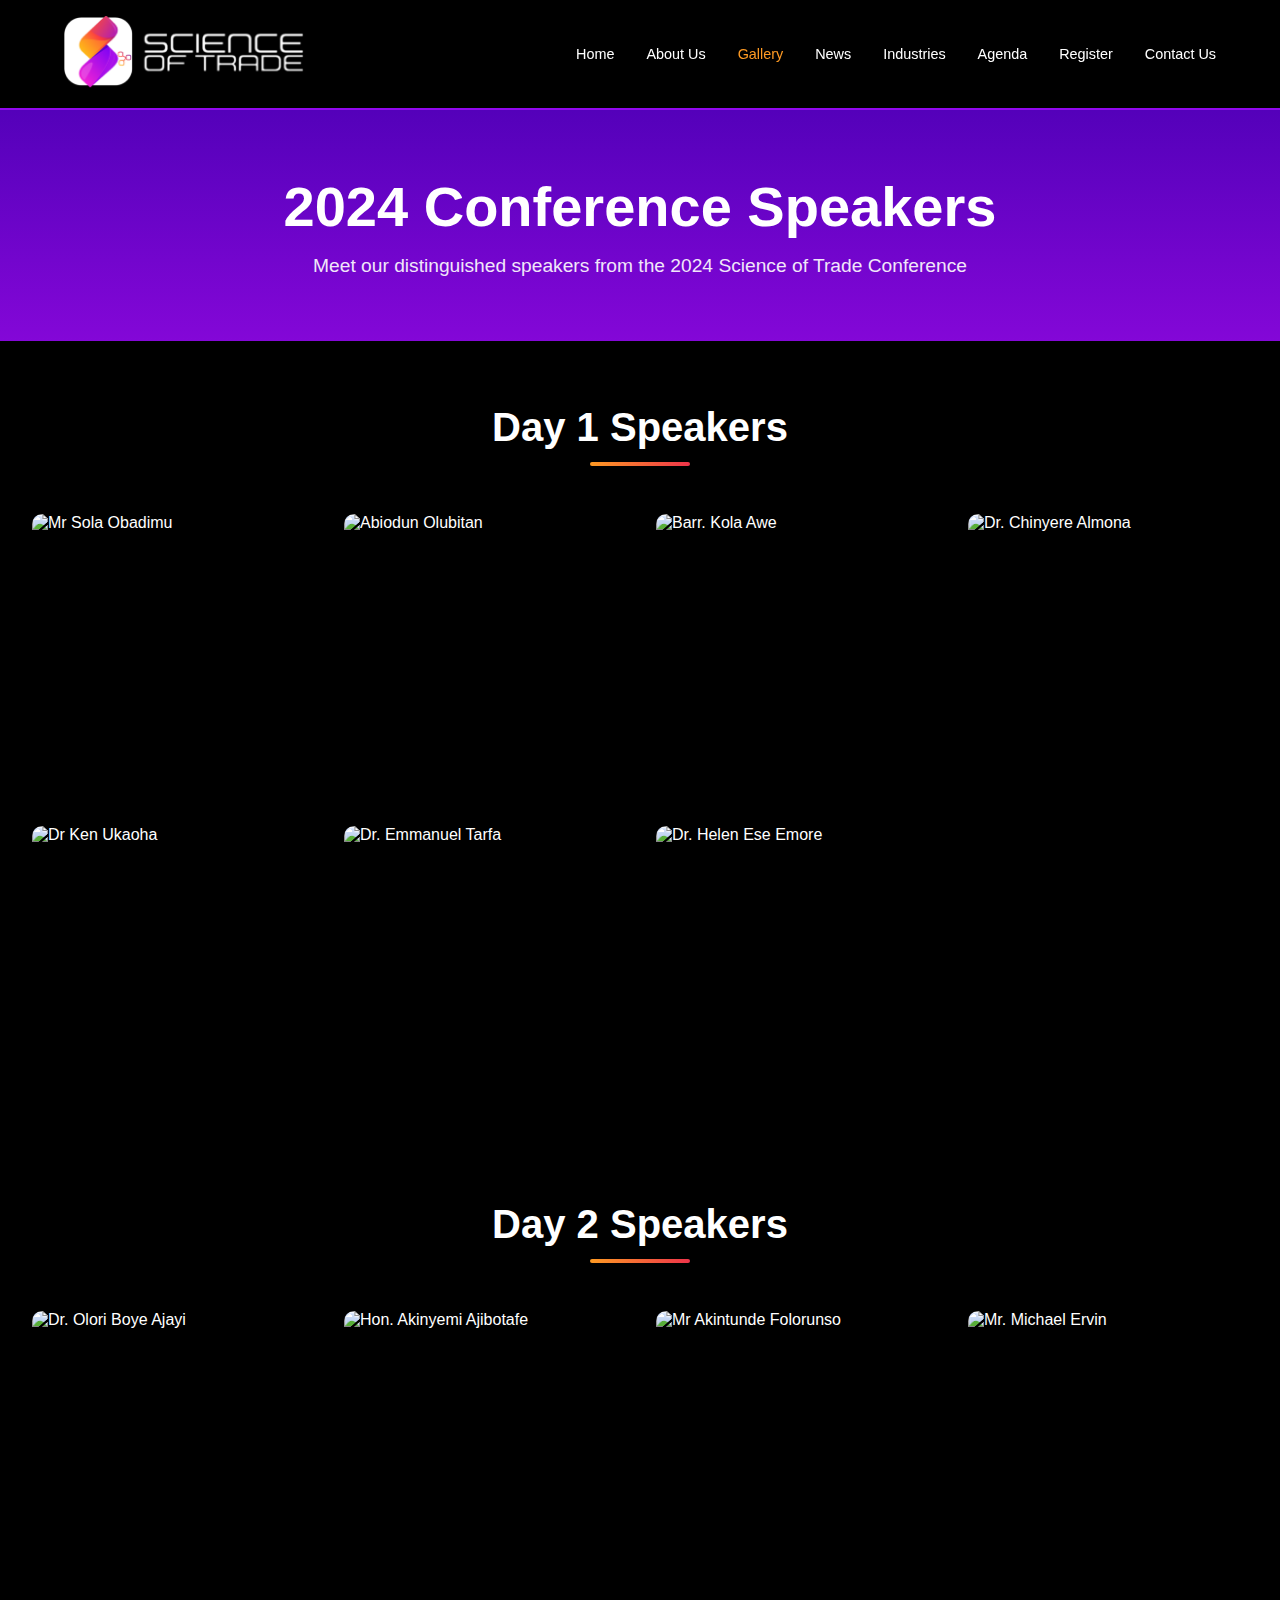
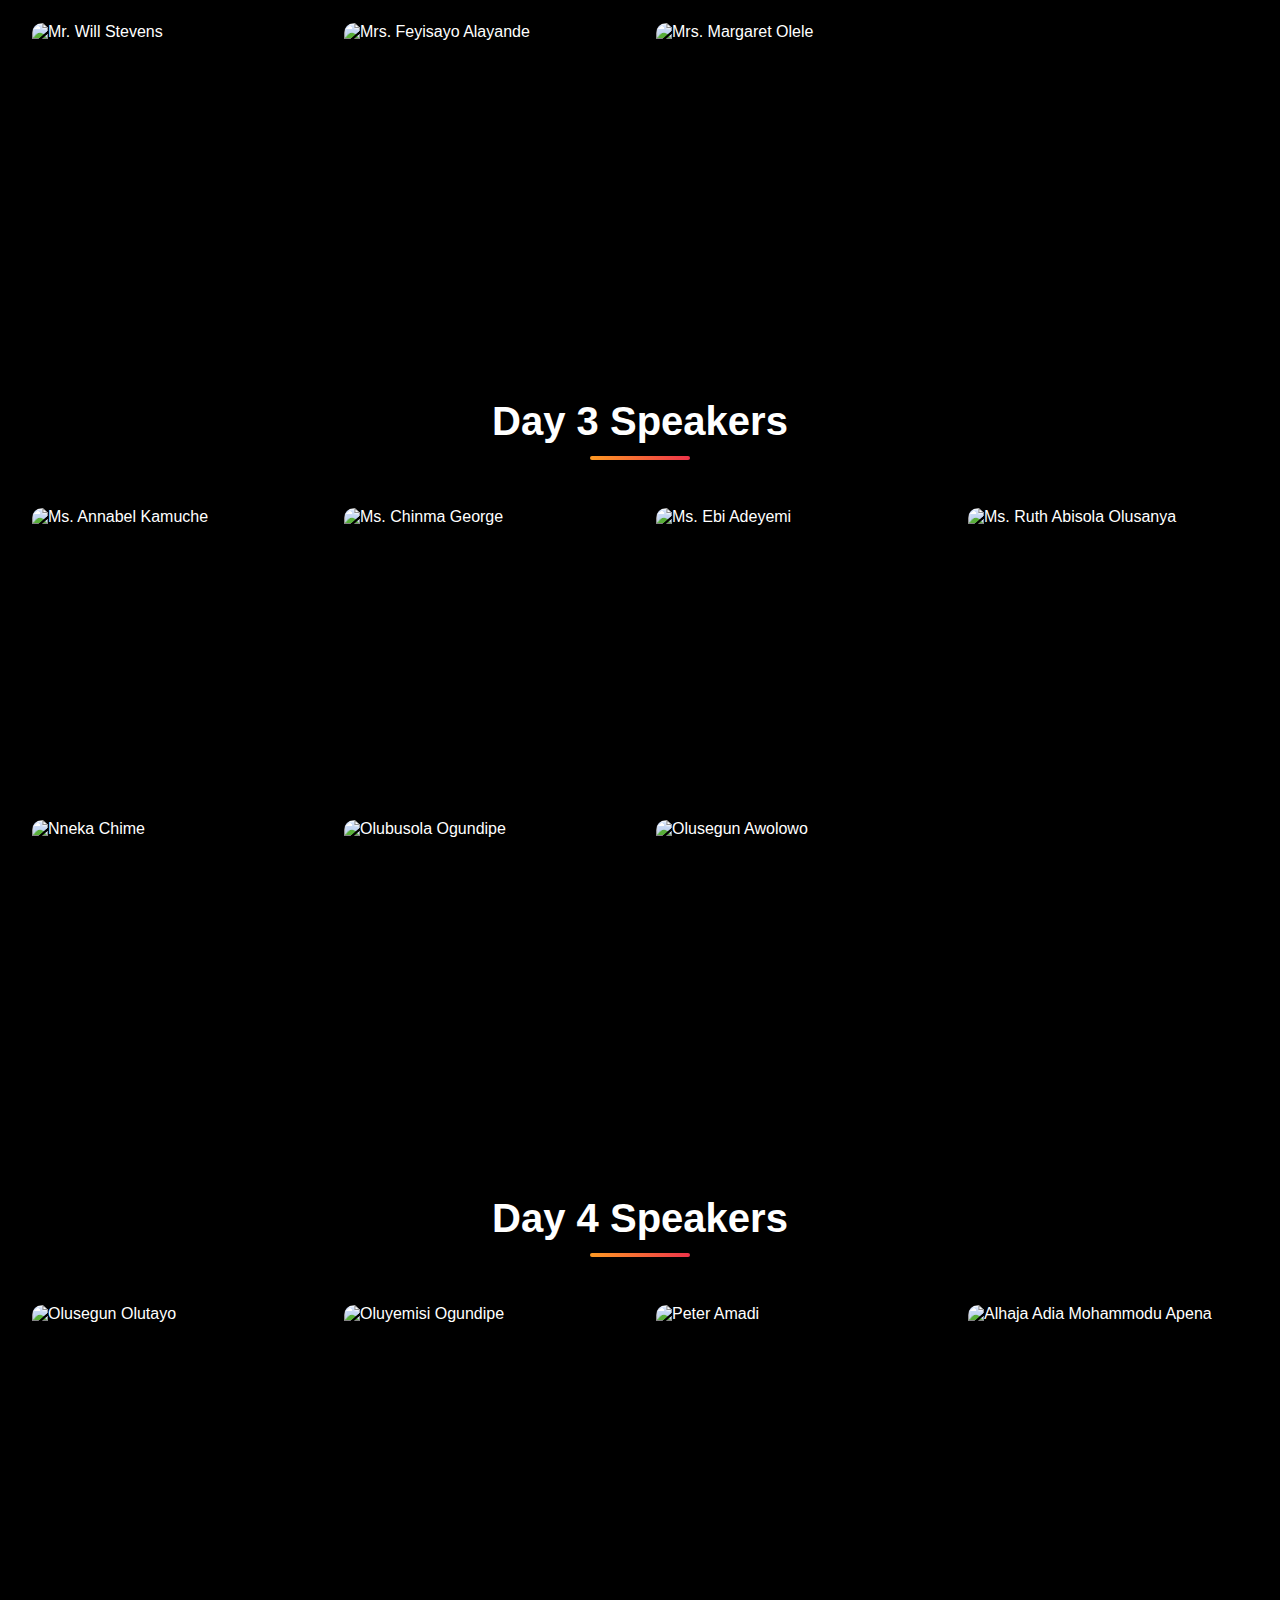
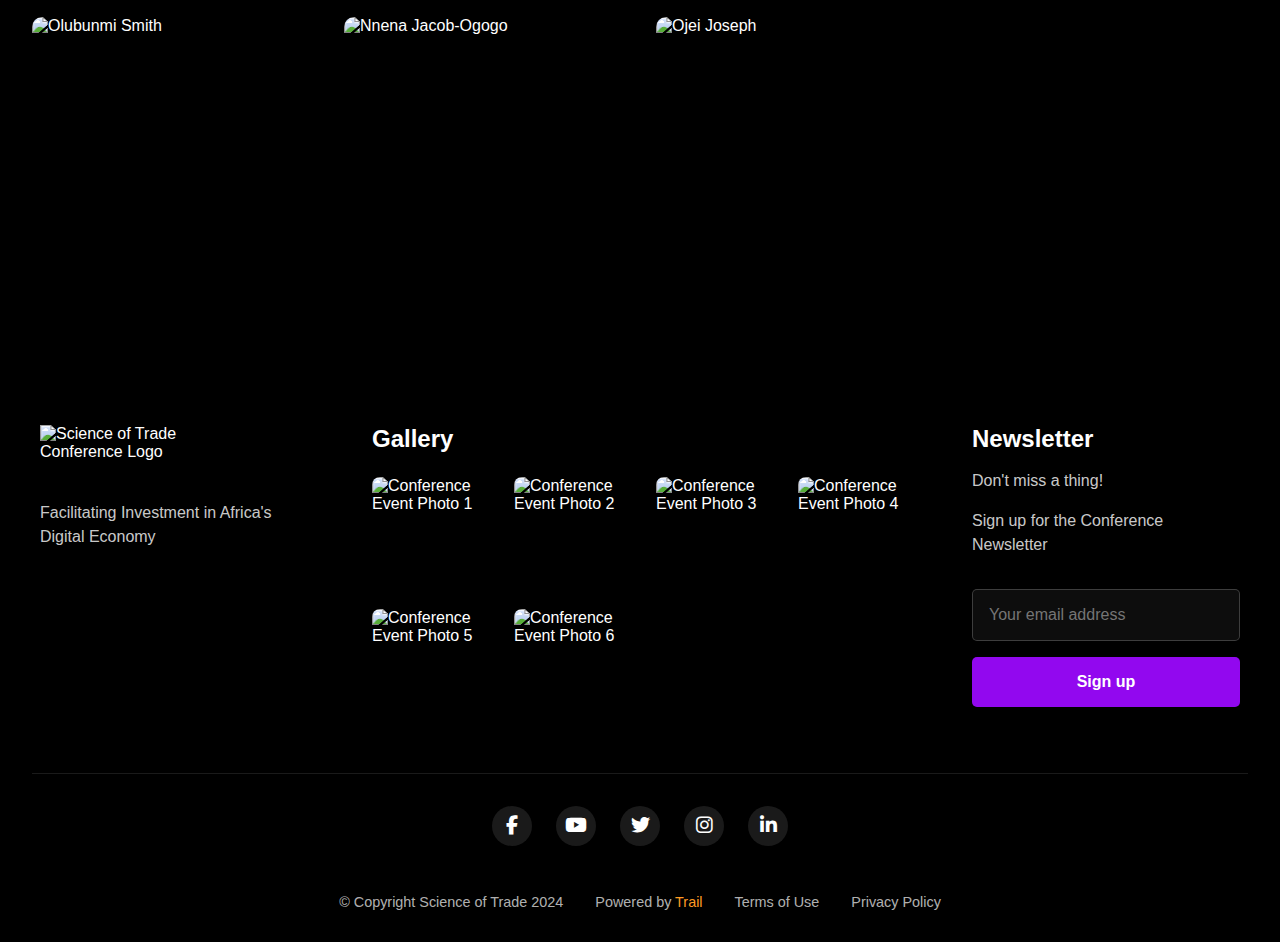
==== commit fdf8c57f: "updated the 2024 speakers page" ====
--- a/pages/2024-speakers.html
+++ b/pages/2024-speakers.html
@@ -44,74 +44,65 @@
             <div class="gallery-grid">
                 <div class="speaker-card">
                     <div class="speaker-image">
-                        <img src="../assets/speakers/adewolu-adene.jpg" alt="Adewolu Adene">
-                    </div>
-                    <div class="speaker-info">
-                        <h3>Adewolu Adene</h3>
-                        <p>Executive Director</p>
-                    </div>
-                </div>
-                <div class="speaker-card">
-                    <div class="speaker-image">
-                        <img src="../assets/speakers/akachukwu-okafor.jpg" alt="Akachukwu Okafor">
-                    </div>
-                    <div class="speaker-info">
-                        <h3>Akachukwu Okafor</h3>
-                        <p>Technology Executive</p>
-                    </div>
-                </div>
-                <div class="speaker-card">
-                    <div class="speaker-image">
-                        <img src="../assets/speakers/bunmi-akinyemiju.jpg" alt="Bunmi Akinyemiju">
-                    </div>
-                    <div class="speaker-info">
-                        <h3>Bunmi Akinyemiju</h3>
-                        <p>Founder, Venture Garden Group</p>
-                    </div>
-                </div>
-                <div class="speaker-card">
-                    <div class="speaker-image">
-                        <img src="../assets/speakers/charles-odii.jpg" alt="Charles Odii">
-                    </div>
-                    <div class="speaker-info">
-                        <h3>Charles Odii</h3>
-                        <p>Executive Director</p>
-                    </div>
-                </div>
-                <div class="speaker-card">
-                    <div class="speaker-image">
-                        <img src="../assets/speakers/emeka-nwachinemere.jpg" alt="Emeka Nwachinemere">
-                    </div>
-                    <div class="speaker-info">
-                        <h3>Emeka Nwachinemere</h3>
-                        <p>CEO, Kitovu</p>
-                    </div>
-                </div>
-                <div class="speaker-card">
-                    <div class="speaker-image">
-                        <img src="../assets/speakers/akintunde-bada.jpg" alt="Akintunde Bada">
-                    </div>
-                    <div class="speaker-info">
-                        <h3>Akintunde Bada</h3>
-                        <p>Country Director, Paramount</p>
-                    </div>
-                </div>
-                <div class="speaker-card">
-                    <div class="speaker-image">
-                        <img src="../assets/speakers/engineer-obaniyi.jpg" alt="Engineer Obaniyi">
-                    </div>
-                    <div class="speaker-info">
-                        <h3>Engineer Obaniyi</h3>
-                        <p>Director of Engineering</p>
-                    </div>
-                </div>
-                <div class="speaker-card">
-                    <div class="speaker-image">
-                        <img src="../assets/speakers/alfred-egbai.jpg" alt="Alfred Egbai">
-                    </div>
-                    <div class="speaker-info">
-                        <h3>Alfred Egbai</h3>
-                        <p>Group Head, AXA Mansard</p>
+                        <img src="../assets/speakers/sola-obadimu.jpg" alt="Mr Sola Obadimu">
+                    </div>
+                    <div class="speaker-info">
+                        <h3>Mr Sola Obadimu</h3>
+                        <p>DG. NACCIMA</p>
+                    </div>
+                </div>
+                <div class="speaker-card">
+                    <div class="speaker-image">
+                        <img src="../assets/speakers/abiodun-olubitan.jpg" alt="Abiodun Olubitan">
+                    </div>
+                    <div class="speaker-info">
+                        <h3>Abiodun Olubitan</h3>
+                        <p>Group Head- W Initiative, Access Bank Plc</p>
+                    </div>
+                </div>
+                <div class="speaker-card">
+                    <div class="speaker-image">
+                        <img src="../assets/speakers/kola-awe.jpg" alt="Barr. Kola Awe">
+                    </div>
+                    <div class="speaker-info">
+                        <h3>Barr. Kola Awe</h3>
+                        <p>Legal Expert</p>
+                    </div>
+                </div>
+                <div class="speaker-card">
+                    <div class="speaker-image">
+                        <img src="../assets/speakers/chinyere-almona.jpg" alt="Dr. Chinyere Almona">
+                    </div>
+                    <div class="speaker-info">
+                        <h3>Dr. Chinyere Almona</h3>
+                        <p>Industry Expert</p>
+                    </div>
+                </div>
+                <div class="speaker-card">
+                    <div class="speaker-image">
+                        <img src="../assets/speakers/ken-ukaoha.jpg" alt="Dr Ken Ukaoha">
+                    </div>
+                    <div class="speaker-info">
+                        <h3>Dr Ken Ukaoha</h3>
+                        <p>Trade Expert</p>
+                    </div>
+                </div>
+                <div class="speaker-card">
+                    <div class="speaker-image">
+                        <img src="../assets/speakers/emmanuel-tarfa.jpg" alt="Dr. Emmanuel Tarfa">
+                    </div>
+                    <div class="speaker-info">
+                        <h3>Dr. Emmanuel Tarfa</h3>
+                        <p>Co-founder, Enzo Krypton</p>
+                    </div>
+                </div>
+                <div class="speaker-card">
+                    <div class="speaker-image">
+                        <img src="../assets/speakers/helen-ese.jpg" alt="Dr. Helen Ese Emore">
+                    </div>
+                    <div class="speaker-info">
+                        <h3>Dr. Helen Ese Emore</h3>
+                        <p>Managing Director, Scientia Partners Innovation Hub</p>
                     </div>
                 </div>
             </div>
@@ -123,74 +114,65 @@
             <div class="gallery-grid">
                 <div class="speaker-card">
                     <div class="speaker-image">
-                        <img src="../assets/speakers/kashifu-abdullahi.jpg" alt="Kashifu Abdullahi">
-                    </div>
-                    <div class="speaker-info">
-                        <h3>Kashifu Abdullahi</h3>
-                        <p>Director General, NITDA</p>
-                    </div>
-                </div>
-                <div class="speaker-card">
-                    <div class="speaker-image">
-                        <img src="../assets/speakers/abayomi-semudara.jpg" alt="Abayomi Semudara">
-                    </div>
-                    <div class="speaker-info">
-                        <h3>Abayomi Semudara</h3>
-                        <p>Moderator</p>
-                    </div>
-                </div>
-                <div class="speaker-card">
-                    <div class="speaker-image">
-                        <img src="../assets/speakers/bunmi-akinyemiju.jpg" alt="Bunmi Akinyemiju">
-                    </div>
-                    <div class="speaker-info">
-                        <h3>Bunmi Akinyemiju</h3>
-                        <p>Managing Partner</p>
-                    </div>
-                </div>
-                <div class="speaker-card">
-                    <div class="speaker-image">
-                        <img src="../assets/speakers/adam-thompson.jpg" alt="Adam Thompson">
-                    </div>
-                    <div class="speaker-info">
-                        <h3>Adam Thompson</h3>
-                        <p>CEO, EHA Clinics</p>
-                    </div>
-                </div>
-                <div class="speaker-card">
-                    <div class="speaker-image">
-                        <img src="../assets/speakers/adewolu-adene.jpg" alt="Adewolu Adene">
-                    </div>
-                    <div class="speaker-info">
-                        <h3>Adewolu Adene</h3>
-                        <p>Executive Director</p>
-                    </div>
-                </div>
-                <div class="speaker-card">
-                    <div class="speaker-image">
-                        <img src="../assets/speakers/akachukwu-okafor.jpg" alt="Akachukwu Okafor">
-                    </div>
-                    <div class="speaker-info">
-                        <h3>Akachukwu Okafor</h3>
-                        <p>Technology Executive</p>
-                    </div>
-                </div>
-                <div class="speaker-card">
-                    <div class="speaker-image">
-                        <img src="../assets/speakers/charles-odii.jpg" alt="Charles Odii">
-                    </div>
-                    <div class="speaker-info">
-                        <h3>Charles Odii</h3>
-                        <p>Executive Director</p>
-                    </div>
-                </div>
-                <div class="speaker-card">
-                    <div class="speaker-image">
-                        <img src="../assets/speakers/emeka-nwachinemere.jpg" alt="Emeka Nwachinemere">
-                    </div>
-                    <div class="speaker-info">
-                        <h3>Emeka Nwachinemere</h3>
-                        <p>CEO, Kitovu</p>
+                        <img src="../assets/speakers/boye-ajayi.jpg" alt="Dr. Olori Boye Ajayi">
+                    </div>
+                    <div class="speaker-info">
+                        <h3>Dr. Olori Boye Ajayi</h3>
+                        <p>President, Borderless Trade Network</p>
+                    </div>
+                </div>
+                <div class="speaker-card">
+                    <div class="speaker-image">
+                        <img src="../assets/speakers/akinyemi-ajibotafe.jpg" alt="Hon. Akinyemi Ajibotafe">
+                    </div>
+                    <div class="speaker-info">
+                        <h3>Hon. Akinyemi Ajibotafe</h3>
+                        <p>Commissioner of Wealth Creation and Employment, Lagos state</p>
+                    </div>
+                </div>
+                <div class="speaker-card">
+                    <div class="speaker-image">
+                        <img src="../assets/speakers/akintunde-folorunso.jpg" alt="Mr Akintunde Folorunso">
+                    </div>
+                    <div class="speaker-info">
+                        <h3>Mr Akintunde Folorunso</h3>
+                        <p>Director, South West Nigeria Export Promotion Council</p>
+                    </div>
+                </div>
+                <div class="speaker-card">
+                    <div class="speaker-image">
+                        <img src="../assets/speakers/michael-ervin.jpg" alt="Mr. Michael Ervin">
+                    </div>
+                    <div class="speaker-info">
+                        <h3>Mr. Michael Ervin</h3>
+                        <p>Political and Economic Section Chief, U.S. Consulate General Lagos</p>
+                    </div>
+                </div>
+                <div class="speaker-card">
+                    <div class="speaker-image">
+                        <img src="../assets/speakers/will-stevens.jpg" alt="Mr. Will Stevens">
+                    </div>
+                    <div class="speaker-info">
+                        <h3>Mr. Will Stevens</h3>
+                        <p>U.S. Consul General</p>
+                    </div>
+                </div>
+                <div class="speaker-card">
+                    <div class="speaker-image">
+                        <img src="../assets/speakers/feyisayo-alayande.jpg" alt="Mrs. Feyisayo Alayande">
+                    </div>
+                    <div class="speaker-info">
+                        <h3>Mrs. Feyisayo Alayande</h3>
+                        <p>Acting Executive Secretary, LSETF</p>
+                    </div>
+                </div>
+                <div class="speaker-card">
+                    <div class="speaker-image">
+                        <img src="../assets/speakers/margaret-olele.jpg" alt="Mrs. Margaret Olele">
+                    </div>
+                    <div class="speaker-info">
+                        <h3>Mrs. Margaret Olele</h3>
+                        <p>CEO American Business Council</p>
                     </div>
                 </div>
             </div>
@@ -202,74 +184,65 @@
             <div class="gallery-grid">
                 <div class="speaker-card">
                     <div class="speaker-image">
-                        <img src="../assets/speakers/akintunde-bada.jpg" alt="Akintunde Bada">
-                    </div>
-                    <div class="speaker-info">
-                        <h3>Akintunde Bada</h3>
-                        <p>Country Director</p>
-                    </div>
-                </div>
-                <div class="speaker-card">
-                    <div class="speaker-image">
-                        <img src="../assets/speakers/engineer-obaniyi.jpg" alt="Engineer Obaniyi">
-                    </div>
-                    <div class="speaker-info">
-                        <h3>Engineer Obaniyi</h3>
-                        <p>Director of Engineering</p>
-                    </div>
-                </div>
-                <div class="speaker-card">
-                    <div class="speaker-image">
-                        <img src="../assets/speakers/alfred-egbai.jpg" alt="Alfred Egbai">
-                    </div>
-                    <div class="speaker-info">
-                        <h3>Alfred Egbai</h3>
-                        <p>Group Head, AXA Mansard</p>
-                    </div>
-                </div>
-                <div class="speaker-card">
-                    <div class="speaker-image">
-                        <img src="../assets/speakers/kashifu-abdullahi.jpg" alt="Kashifu Abdullahi">
-                    </div>
-                    <div class="speaker-info">
-                        <h3>Kashifu Abdullahi</h3>
-                        <p>Director General, NITDA</p>
-                    </div>
-                </div>
-                <div class="speaker-card">
-                    <div class="speaker-image">
-                        <img src="../assets/speakers/abayomi-semudara.jpg" alt="Abayomi Semudara">
-                    </div>
-                    <div class="speaker-info">
-                        <h3>Abayomi Semudara</h3>
-                        <p>Moderator</p>
-                    </div>
-                </div>
-                <div class="speaker-card">
-                    <div class="speaker-image">
-                        <img src="../assets/speakers/bunmi-akinyemiju.jpg" alt="Bunmi Akinyemiju">
-                    </div>
-                    <div class="speaker-info">
-                        <h3>Bunmi Akinyemiju</h3>
-                        <p>Managing Partner</p>
-                    </div>
-                </div>
-                <div class="speaker-card">
-                    <div class="speaker-image">
-                        <img src="../assets/speakers/adam-thompson.jpg" alt="Adam Thompson">
-                    </div>
-                    <div class="speaker-info">
-                        <h3>Adam Thompson</h3>
-                        <p>CEO, EHA Clinics</p>
-                    </div>
-                </div>
-                <div class="speaker-card">
-                    <div class="speaker-image">
-                        <img src="../assets/speakers/adewolu-adene.jpg" alt="Adewolu Adene">
-                    </div>
-                    <div class="speaker-info">
-                        <h3>Adewolu Adene</h3>
-                        <p>Executive Director</p>
+                        <img src="../assets/speakers/annabel-kamuche.jpg" alt="Ms. Annabel Kamuche">
+                    </div>
+                    <div class="speaker-info">
+                        <h3>Ms. Annabel Kamuche</h3>
+                        <p>MD & CEO, NICERT</p>
+                    </div>
+                </div>
+                <div class="speaker-card">
+                    <div class="speaker-image">
+                        <img src="../assets/speakers/chinma-george.jpg" alt="Ms. Chinma George">
+                    </div>
+                    <div class="speaker-info">
+                        <h3>Ms. Chinma George</h3>
+                        <p>Head Renewable Energy, FCMB</p>
+                    </div>
+                </div>
+                <div class="speaker-card">
+                    <div class="speaker-image">
+                        <img src="../assets/speakers/ebi-adeyemi.jpg" alt="Ms. Ebi Adeyemi">
+                    </div>
+                    <div class="speaker-info">
+                        <h3>Ms. Ebi Adeyemi</h3>
+                        <p>Chief People Officer, Sabi</p>
+                    </div>
+                </div>
+                <div class="speaker-card">
+                    <div class="speaker-image">
+                        <img src="../assets/speakers/ruth-olusanya.jpg" alt="Ms. Ruth Abisola Olusanya">
+                    </div>
+                    <div class="speaker-info">
+                        <h3>Ms. Ruth Abisola Olusanya</h3>
+                        <p>Honourable Commissioner, Ministry of Agriculture</p>
+                    </div>
+                </div>
+                <div class="speaker-card">
+                    <div class="speaker-image">
+                        <img src="../assets/speakers/nneka-chime.jpg" alt="Nneka Chime">
+                    </div>
+                    <div class="speaker-info">
+                        <h3>Nneka Chime</h3>
+                        <p>Partner, Cross Boundary</p>
+                    </div>
+                </div>
+                <div class="speaker-card">
+                    <div class="speaker-image">
+                        <img src="../assets/speakers/olubusola-ogundipe.jpg" alt="Olubusola Ogundipe">
+                    </div>
+                    <div class="speaker-info">
+                        <h3>Olubusola Ogundipe</h3>
+                        <p>Industry Expert</p>
+                    </div>
+                </div>
+                <div class="speaker-card">
+                    <div class="speaker-image">
+                        <img src="../assets/speakers/olusegun-awolowo.jpg" alt="Olusegun Awolowo">
+                    </div>
+                    <div class="speaker-info">
+                        <h3>Olusegun Awolowo</h3>
+                        <p>Secretary, National Action Committee on AfCTA</p>
                     </div>
                 </div>
             </div>
@@ -281,74 +254,65 @@
             <div class="gallery-grid">
                 <div class="speaker-card">
                     <div class="speaker-image">
-                        <img src="../assets/speakers/akachukwu-okafor.jpg" alt="Akachukwu Okafor">
-                    </div>
-                    <div class="speaker-info">
-                        <h3>Akachukwu Okafor</h3>
-                        <p>Technology Executive</p>
-                    </div>
-                </div>
-                <div class="speaker-card">
-                    <div class="speaker-image">
-                        <img src="../assets/speakers/charles-odii.jpg" alt="Charles Odii">
-                    </div>
-                    <div class="speaker-info">
-                        <h3>Charles Odii</h3>
-                        <p>Executive Director</p>
-                    </div>
-                </div>
-                <div class="speaker-card">
-                    <div class="speaker-image">
-                        <img src="../assets/speakers/emeka-nwachinemere.jpg" alt="Emeka Nwachinemere">
-                    </div>
-                    <div class="speaker-info">
-                        <h3>Emeka Nwachinemere</h3>
-                        <p>CEO, Kitovu</p>
-                    </div>
-                </div>
-                <div class="speaker-card">
-                    <div class="speaker-image">
-                        <img src="../assets/speakers/akintunde-bada.jpg" alt="Akintunde Bada">
-                    </div>
-                    <div class="speaker-info">
-                        <h3>Akintunde Bada</h3>
-                        <p>Country Director</p>
-                    </div>
-                </div>
-                <div class="speaker-card">
-                    <div class="speaker-image">
-                        <img src="../assets/speakers/engineer-obaniyi.jpg" alt="Engineer Obaniyi">
-                    </div>
-                    <div class="speaker-info">
-                        <h3>Engineer Obaniyi</h3>
-                        <p>Director of Engineering</p>
-                    </div>
-                </div>
-                <div class="speaker-card">
-                    <div class="speaker-image">
-                        <img src="../assets/speakers/alfred-egbai.jpg" alt="Alfred Egbai">
-                    </div>
-                    <div class="speaker-info">
-                        <h3>Alfred Egbai</h3>
-                        <p>Group Head, AXA Mansard</p>
-                    </div>
-                </div>
-                <div class="speaker-card">
-                    <div class="speaker-image">
-                        <img src="../assets/speakers/kashifu-abdullahi.jpg" alt="Kashifu Abdullahi">
-                    </div>
-                    <div class="speaker-info">
-                        <h3>Kashifu Abdullahi</h3>
-                        <p>Director General, NITDA</p>
-                    </div>
-                </div>
-                <div class="speaker-card">
-                    <div class="speaker-image">
-                        <img src="../assets/speakers/abayomi-semudara.jpg" alt="Abayomi Semudara">
-                    </div>
-                    <div class="speaker-info">
-                        <h3>Abayomi Semudara</h3>
-                        <p>Moderator</p>
+                        <img src="../assets/speakers/olusegun-olutayo.jpg" alt="Olusegun Olutayo">
+                    </div>
+                    <div class="speaker-info">
+                        <h3>Olusegun Olutayo</h3>
+                        <p>Senior Trade Policy and Law Expert, Nigeria AfCFTA</p>
+                    </div>
+                </div>
+                <div class="speaker-card">
+                    <div class="speaker-image">
+                        <img src="../assets/speakers/oluyemisi-ogundipe.jpg" alt="Oluyemisi Ogundipe">
+                    </div>
+                    <div class="speaker-info">
+                        <h3>Oluyemisi Ogundipe</h3>
+                        <p>Founder, Yours Truly Ventures</p>
+                    </div>
+                </div>
+                <div class="speaker-card">
+                    <div class="speaker-image">
+                        <img src="../assets/speakers/peter-amadi.jpg" alt="Peter Amadi">
+                    </div>
+                    <div class="speaker-info">
+                        <h3>Peter Amadi</h3>
+                        <p>Head of Trade Products, Union Bank</p>
+                    </div>
+                </div>
+                <div class="speaker-card">
+                    <div class="speaker-image">
+                        <img src="../assets/speakers/adia-apena.jpg" alt="Alhaja Adia Mohammodu Apena">
+                    </div>
+                    <div class="speaker-info">
+                        <h3>Alhaja Adia Mohammodu Apena</h3>
+                        <p>Industry Expert</p>
+                    </div>
+                </div>
+                <div class="speaker-card">
+                    <div class="speaker-image">
+                        <img src="../assets/speakers/olubunmi-smith.jpg" alt="Olubunmi Smith">
+                    </div>
+                    <div class="speaker-info">
+                        <h3>Olubunmi Smith</h3>
+                        <p>Head, International Funding and DFI's</p>
+                    </div>
+                </div>
+                <div class="speaker-card">
+                    <div class="speaker-image">
+                        <img src="../assets/speakers/nnena-jacob.jpg" alt="Nnena Jacob-Ogogo">
+                    </div>
+                    <div class="speaker-info">
+                        <h3>Nnena Jacob-Ogogo</h3>
+                        <p>Group Head, First City Monument Bank</p>
+                    </div>
+                </div>
+                <div class="speaker-card">
+                    <div class="speaker-image">
+                        <img src="../assets/speakers/ojei-joseph.jpg" alt="Ojei Joseph">
+                    </div>
+                    <div class="speaker-info">
+                        <h3>Ojei Joseph</h3>
+                        <p>Founder & CEO, Trade & Export Promotion</p>
                     </div>
                 </div>
             </div>
@@ -362,6 +326,19 @@
             <div class="footer-brand">
                 <img src="../assets/science-of-trade-logo.png" alt="Science of Trade Conference Logo" class="footer-logo">
                 <p>Facilitating Investment in Africa's Digital Economy</p>
+            </div>
+
+            <!-- Gallery Section -->
+            <div class="footer-gallery">
+                <h3>Gallery</h3>
+                <div class="gallery-grid">
+                    <img src="../assets/gallery/gallery-1.jpg" alt="Conference Event Photo 1">
+                    <img src="../assets/gallery/gallery-2.jpg" alt="Conference Event Photo 2">
+                    <img src="../assets/gallery/gallery-3.jpg" alt="Conference Event Photo 3">
+                    <img src="../assets/gallery/gallery-4.jpg" alt="Conference Event Photo 4">
+                    <img src="../assets/gallery/gallery-5.jpg" alt="Conference Event Photo 5">
+                    <img src="../assets/gallery/gallery-6.jpg" alt="Conference Event Photo 6">
+                </div>
             </div>
 
             <!-- Newsletter Section -->
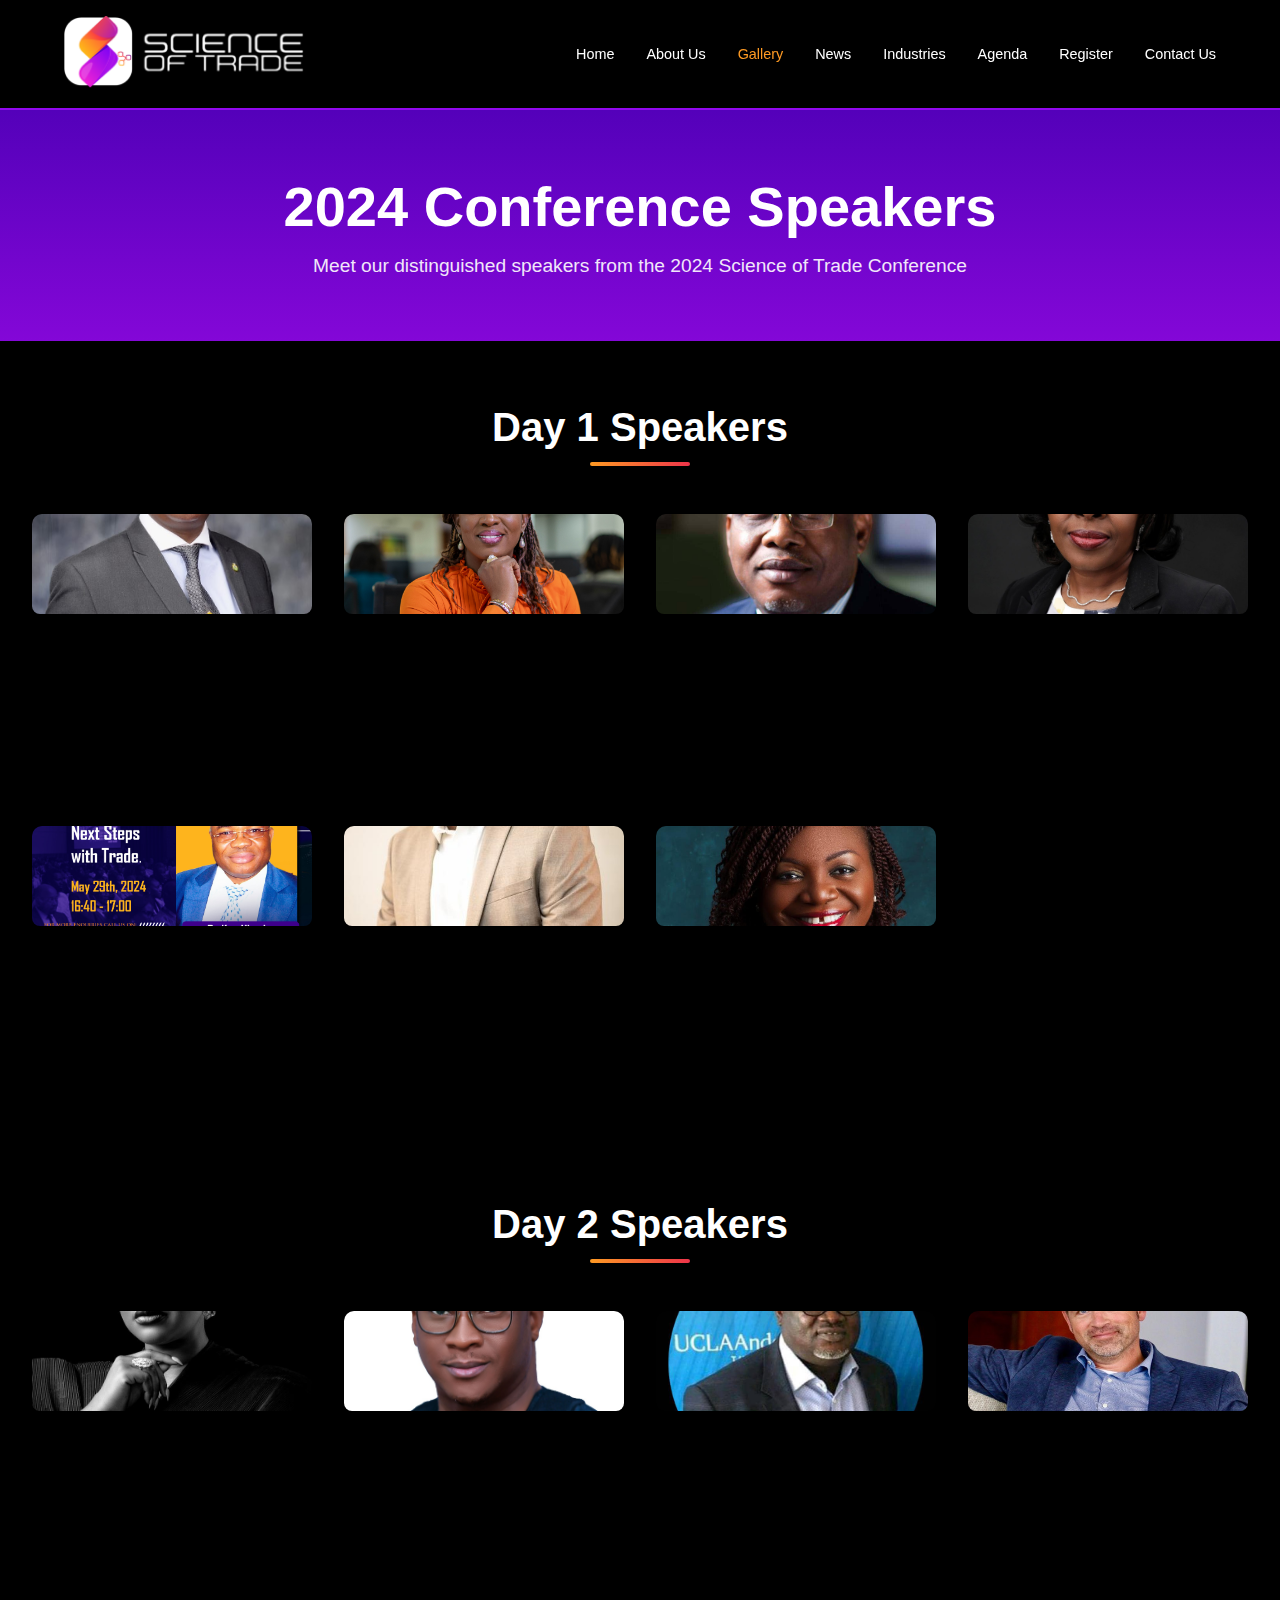
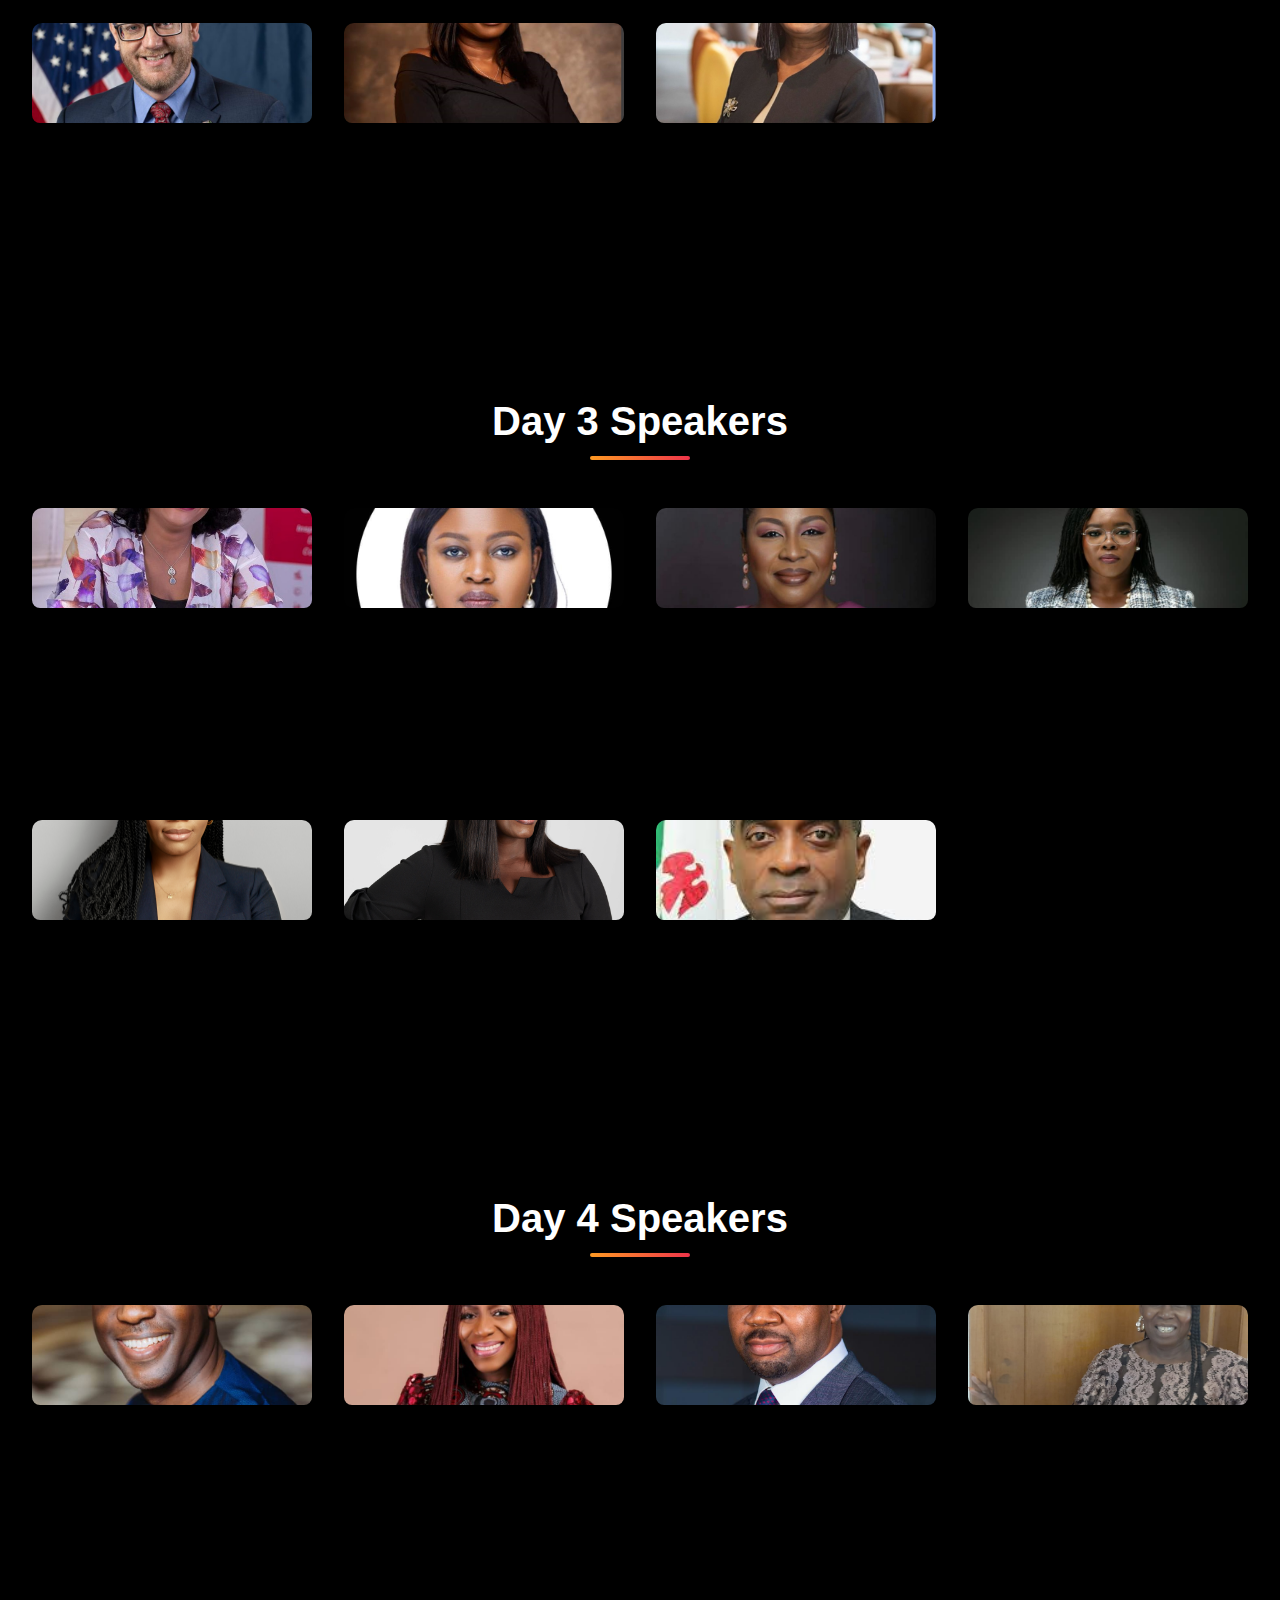
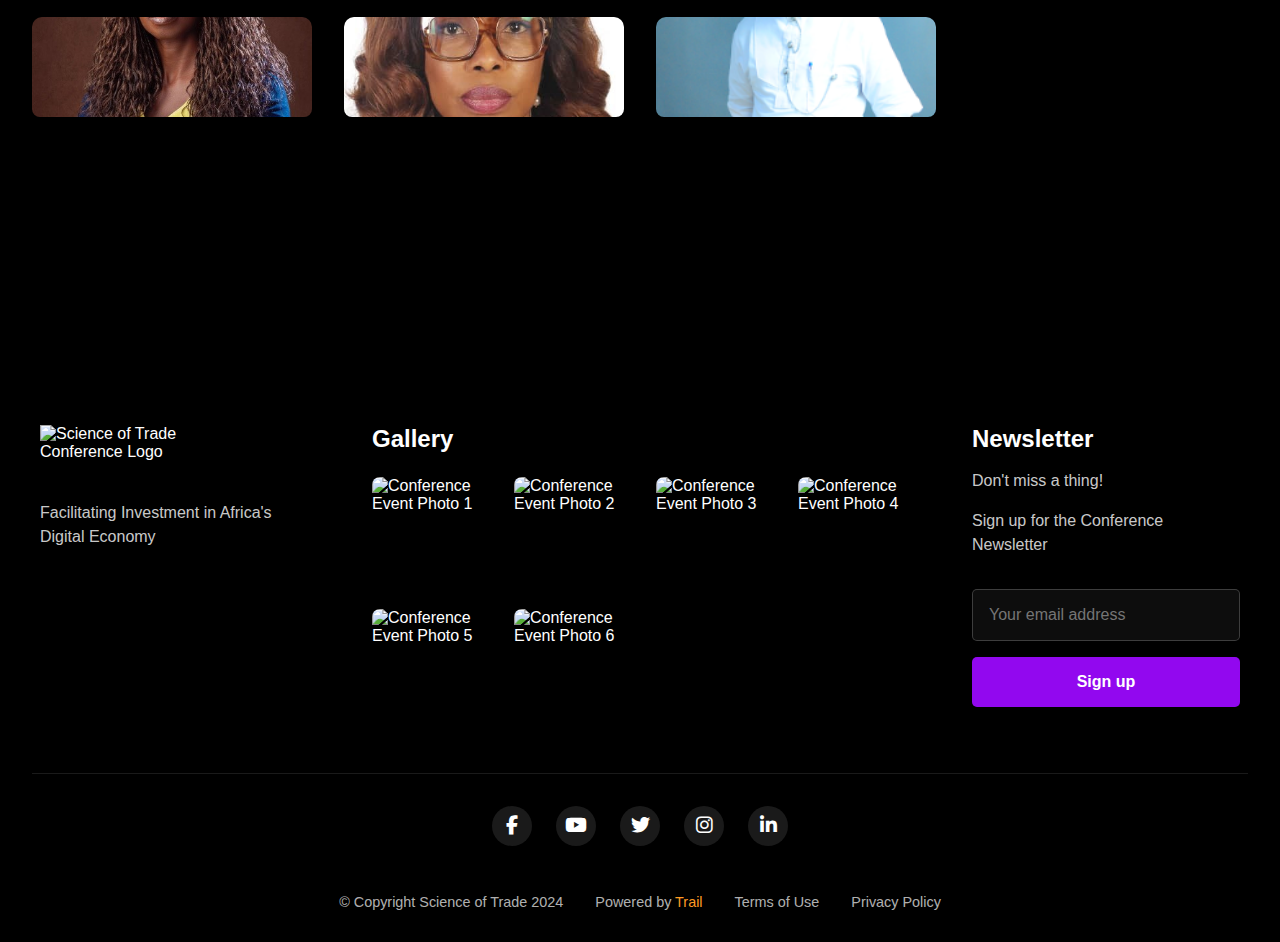
==== commit 20072c91: "updated 2024 speakers images file path" ====
--- a/pages/2024-speakers.html
+++ b/pages/2024-speakers.html
@@ -44,7 +44,7 @@
             <div class="gallery-grid">
                 <div class="speaker-card">
                     <div class="speaker-image">
-                        <img src="../assets/speakers/sola-obadimu.jpg" alt="Mr Sola Obadimu">
+                        <img src="../assets/speakers/2024/sola-obadimu.jpg" alt="Mr Sola Obadimu">
                     </div>
                     <div class="speaker-info">
                         <h3>Mr Sola Obadimu</h3>
@@ -53,7 +53,7 @@
                 </div>
                 <div class="speaker-card">
                     <div class="speaker-image">
-                        <img src="../assets/speakers/abiodun-olubitan.jpg" alt="Abiodun Olubitan">
+                        <img src="../assets/speakers/2024/abiodun-olubitan.jpg" alt="Abiodun Olubitan">
                     </div>
                     <div class="speaker-info">
                         <h3>Abiodun Olubitan</h3>
@@ -62,7 +62,7 @@
                 </div>
                 <div class="speaker-card">
                     <div class="speaker-image">
-                        <img src="../assets/speakers/kola-awe.jpg" alt="Barr. Kola Awe">
+                        <img src="../assets/speakers/2024/kola-awe.jpg" alt="Barr. Kola Awe">
                     </div>
                     <div class="speaker-info">
                         <h3>Barr. Kola Awe</h3>
@@ -71,7 +71,7 @@
                 </div>
                 <div class="speaker-card">
                     <div class="speaker-image">
-                        <img src="../assets/speakers/chinyere-almona.jpg" alt="Dr. Chinyere Almona">
+                        <img src="../assets/speakers/2024/chinyere-almona.jpg" alt="Dr. Chinyere Almona">
                     </div>
                     <div class="speaker-info">
                         <h3>Dr. Chinyere Almona</h3>
@@ -80,7 +80,7 @@
                 </div>
                 <div class="speaker-card">
                     <div class="speaker-image">
-                        <img src="../assets/speakers/ken-ukaoha.jpg" alt="Dr Ken Ukaoha">
+                        <img src="../assets/speakers/2024/ken-ukaoha.jpg" alt="Dr Ken Ukaoha">
                     </div>
                     <div class="speaker-info">
                         <h3>Dr Ken Ukaoha</h3>
@@ -89,7 +89,7 @@
                 </div>
                 <div class="speaker-card">
                     <div class="speaker-image">
-                        <img src="../assets/speakers/emmanuel-tarfa.jpg" alt="Dr. Emmanuel Tarfa">
+                        <img src="../assets/speakers/2024/emmanuel-tarfa.jpg" alt="Dr. Emmanuel Tarfa">
                     </div>
                     <div class="speaker-info">
                         <h3>Dr. Emmanuel Tarfa</h3>
@@ -98,7 +98,7 @@
                 </div>
                 <div class="speaker-card">
                     <div class="speaker-image">
-                        <img src="../assets/speakers/helen-ese.jpg" alt="Dr. Helen Ese Emore">
+                        <img src="../assets/speakers/2024/helen-ese.jpg" alt="Dr. Helen Ese Emore">
                     </div>
                     <div class="speaker-info">
                         <h3>Dr. Helen Ese Emore</h3>
@@ -114,7 +114,7 @@
             <div class="gallery-grid">
                 <div class="speaker-card">
                     <div class="speaker-image">
-                        <img src="../assets/speakers/boye-ajayi.jpg" alt="Dr. Olori Boye Ajayi">
+                        <img src="../assets/speakers/2024/boye-ajayi.jpg" alt="Dr. Olori Boye Ajayi">
                     </div>
                     <div class="speaker-info">
                         <h3>Dr. Olori Boye Ajayi</h3>
@@ -123,7 +123,7 @@
                 </div>
                 <div class="speaker-card">
                     <div class="speaker-image">
-                        <img src="../assets/speakers/akinyemi-ajibotafe.jpg" alt="Hon. Akinyemi Ajibotafe">
+                        <img src="../assets/speakers/2024/akinyemi-ajibotafe.jpg" alt="Hon. Akinyemi Ajibotafe">
                     </div>
                     <div class="speaker-info">
                         <h3>Hon. Akinyemi Ajibotafe</h3>
@@ -132,7 +132,7 @@
                 </div>
                 <div class="speaker-card">
                     <div class="speaker-image">
-                        <img src="../assets/speakers/akintunde-folorunso.jpg" alt="Mr Akintunde Folorunso">
+                        <img src="../assets/speakers/2024/akintunde-folorunso.jpg" alt="Mr Akintunde Folorunso">
                     </div>
                     <div class="speaker-info">
                         <h3>Mr Akintunde Folorunso</h3>
@@ -141,7 +141,7 @@
                 </div>
                 <div class="speaker-card">
                     <div class="speaker-image">
-                        <img src="../assets/speakers/michael-ervin.jpg" alt="Mr. Michael Ervin">
+                        <img src="../assets/speakers/2024/michael-ervin.jpg" alt="Mr. Michael Ervin">
                     </div>
                     <div class="speaker-info">
                         <h3>Mr. Michael Ervin</h3>
@@ -150,7 +150,7 @@
                 </div>
                 <div class="speaker-card">
                     <div class="speaker-image">
-                        <img src="../assets/speakers/will-stevens.jpg" alt="Mr. Will Stevens">
+                        <img src="../assets/speakers/2024/will-stevens.jpg" alt="Mr. Will Stevens">
                     </div>
                     <div class="speaker-info">
                         <h3>Mr. Will Stevens</h3>
@@ -159,7 +159,7 @@
                 </div>
                 <div class="speaker-card">
                     <div class="speaker-image">
-                        <img src="../assets/speakers/feyisayo-alayande.jpg" alt="Mrs. Feyisayo Alayande">
+                        <img src="../assets/speakers/2024/feyisayo-alayande.jpg" alt="Mrs. Feyisayo Alayande">
                     </div>
                     <div class="speaker-info">
                         <h3>Mrs. Feyisayo Alayande</h3>
@@ -168,7 +168,7 @@
                 </div>
                 <div class="speaker-card">
                     <div class="speaker-image">
-                        <img src="../assets/speakers/margaret-olele.jpg" alt="Mrs. Margaret Olele">
+                        <img src="../assets/speakers/2024/margaret-olele.jpg" alt="Mrs. Margaret Olele">
                     </div>
                     <div class="speaker-info">
                         <h3>Mrs. Margaret Olele</h3>
@@ -184,7 +184,7 @@
             <div class="gallery-grid">
                 <div class="speaker-card">
                     <div class="speaker-image">
-                        <img src="../assets/speakers/annabel-kamuche.jpg" alt="Ms. Annabel Kamuche">
+                        <img src="../assets/speakers/2024/annabel-kamuche.jpg" alt="Ms. Annabel Kamuche">
                     </div>
                     <div class="speaker-info">
                         <h3>Ms. Annabel Kamuche</h3>
@@ -193,7 +193,7 @@
                 </div>
                 <div class="speaker-card">
                     <div class="speaker-image">
-                        <img src="../assets/speakers/chinma-george.jpg" alt="Ms. Chinma George">
+                        <img src="../assets/speakers/2024/chinma-george.jpg" alt="Ms. Chinma George">
                     </div>
                     <div class="speaker-info">
                         <h3>Ms. Chinma George</h3>
@@ -202,7 +202,7 @@
                 </div>
                 <div class="speaker-card">
                     <div class="speaker-image">
-                        <img src="../assets/speakers/ebi-adeyemi.jpg" alt="Ms. Ebi Adeyemi">
+                        <img src="../assets/speakers/2024/ebi-adeyemi.jpg" alt="Ms. Ebi Adeyemi">
                     </div>
                     <div class="speaker-info">
                         <h3>Ms. Ebi Adeyemi</h3>
@@ -211,7 +211,7 @@
                 </div>
                 <div class="speaker-card">
                     <div class="speaker-image">
-                        <img src="../assets/speakers/ruth-olusanya.jpg" alt="Ms. Ruth Abisola Olusanya">
+                        <img src="../assets/speakers/2024/ruth-olusanya.jpg" alt="Ms. Ruth Abisola Olusanya">
                     </div>
                     <div class="speaker-info">
                         <h3>Ms. Ruth Abisola Olusanya</h3>
@@ -220,7 +220,7 @@
                 </div>
                 <div class="speaker-card">
                     <div class="speaker-image">
-                        <img src="../assets/speakers/nneka-chime.jpg" alt="Nneka Chime">
+                        <img src="../assets/speakers/2024/nneka-chime.jpg" alt="Nneka Chime">
                     </div>
                     <div class="speaker-info">
                         <h3>Nneka Chime</h3>
@@ -229,7 +229,7 @@
                 </div>
                 <div class="speaker-card">
                     <div class="speaker-image">
-                        <img src="../assets/speakers/olubusola-ogundipe.jpg" alt="Olubusola Ogundipe">
+                        <img src="../assets/speakers/2024/olubusola-ogundipe.jpg" alt="Olubusola Ogundipe">
                     </div>
                     <div class="speaker-info">
                         <h3>Olubusola Ogundipe</h3>
@@ -238,7 +238,7 @@
                 </div>
                 <div class="speaker-card">
                     <div class="speaker-image">
-                        <img src="../assets/speakers/olusegun-awolowo.jpg" alt="Olusegun Awolowo">
+                        <img src="../assets/speakers/2024/olusegun-awolowo.jpg" alt="Olusegun Awolowo">
                     </div>
                     <div class="speaker-info">
                         <h3>Olusegun Awolowo</h3>
@@ -254,7 +254,7 @@
             <div class="gallery-grid">
                 <div class="speaker-card">
                     <div class="speaker-image">
-                        <img src="../assets/speakers/olusegun-olutayo.jpg" alt="Olusegun Olutayo">
+                        <img src="../assets/speakers/2024/olusegun-olutayo.jpg" alt="Olusegun Olutayo">
                     </div>
                     <div class="speaker-info">
                         <h3>Olusegun Olutayo</h3>
@@ -263,7 +263,7 @@
                 </div>
                 <div class="speaker-card">
                     <div class="speaker-image">
-                        <img src="../assets/speakers/oluyemisi-ogundipe.jpg" alt="Oluyemisi Ogundipe">
+                        <img src="../assets/speakers/2024/oluyemisi-ogundipe.jpg" alt="Oluyemisi Ogundipe">
                     </div>
                     <div class="speaker-info">
                         <h3>Oluyemisi Ogundipe</h3>
@@ -272,7 +272,7 @@
                 </div>
                 <div class="speaker-card">
                     <div class="speaker-image">
-                        <img src="../assets/speakers/peter-amadi.jpg" alt="Peter Amadi">
+                        <img src="../assets/speakers/2024/peter-amadi.jpg" alt="Peter Amadi">
                     </div>
                     <div class="speaker-info">
                         <h3>Peter Amadi</h3>
@@ -281,7 +281,7 @@
                 </div>
                 <div class="speaker-card">
                     <div class="speaker-image">
-                        <img src="../assets/speakers/adia-apena.jpg" alt="Alhaja Adia Mohammodu Apena">
+                        <img src="../assets/speakers/2024/adia-apena.jpg" alt="Alhaja Adia Mohammodu Apena">
                     </div>
                     <div class="speaker-info">
                         <h3>Alhaja Adia Mohammodu Apena</h3>
@@ -290,7 +290,7 @@
                 </div>
                 <div class="speaker-card">
                     <div class="speaker-image">
-                        <img src="../assets/speakers/olubunmi-smith.jpg" alt="Olubunmi Smith">
+                        <img src="../assets/speakers/2024/olubunmi-smith.jpg" alt="Olubunmi Smith">
                     </div>
                     <div class="speaker-info">
                         <h3>Olubunmi Smith</h3>
@@ -299,7 +299,7 @@
                 </div>
                 <div class="speaker-card">
                     <div class="speaker-image">
-                        <img src="../assets/speakers/nnena-jacob.jpg" alt="Nnena Jacob-Ogogo">
+                        <img src="../assets/speakers/2024/nnena-jacob.jpg" alt="Nnena Jacob-Ogogo">
                     </div>
                     <div class="speaker-info">
                         <h3>Nnena Jacob-Ogogo</h3>
@@ -308,7 +308,7 @@
                 </div>
                 <div class="speaker-card">
                     <div class="speaker-image">
-                        <img src="../assets/speakers/ojei-joseph.jpg" alt="Ojei Joseph">
+                        <img src="../assets/speakers/2024/ojei-joseph.jpg" alt="Ojei Joseph">
                     </div>
                     <div class="speaker-info">
                         <h3>Ojei Joseph</h3>
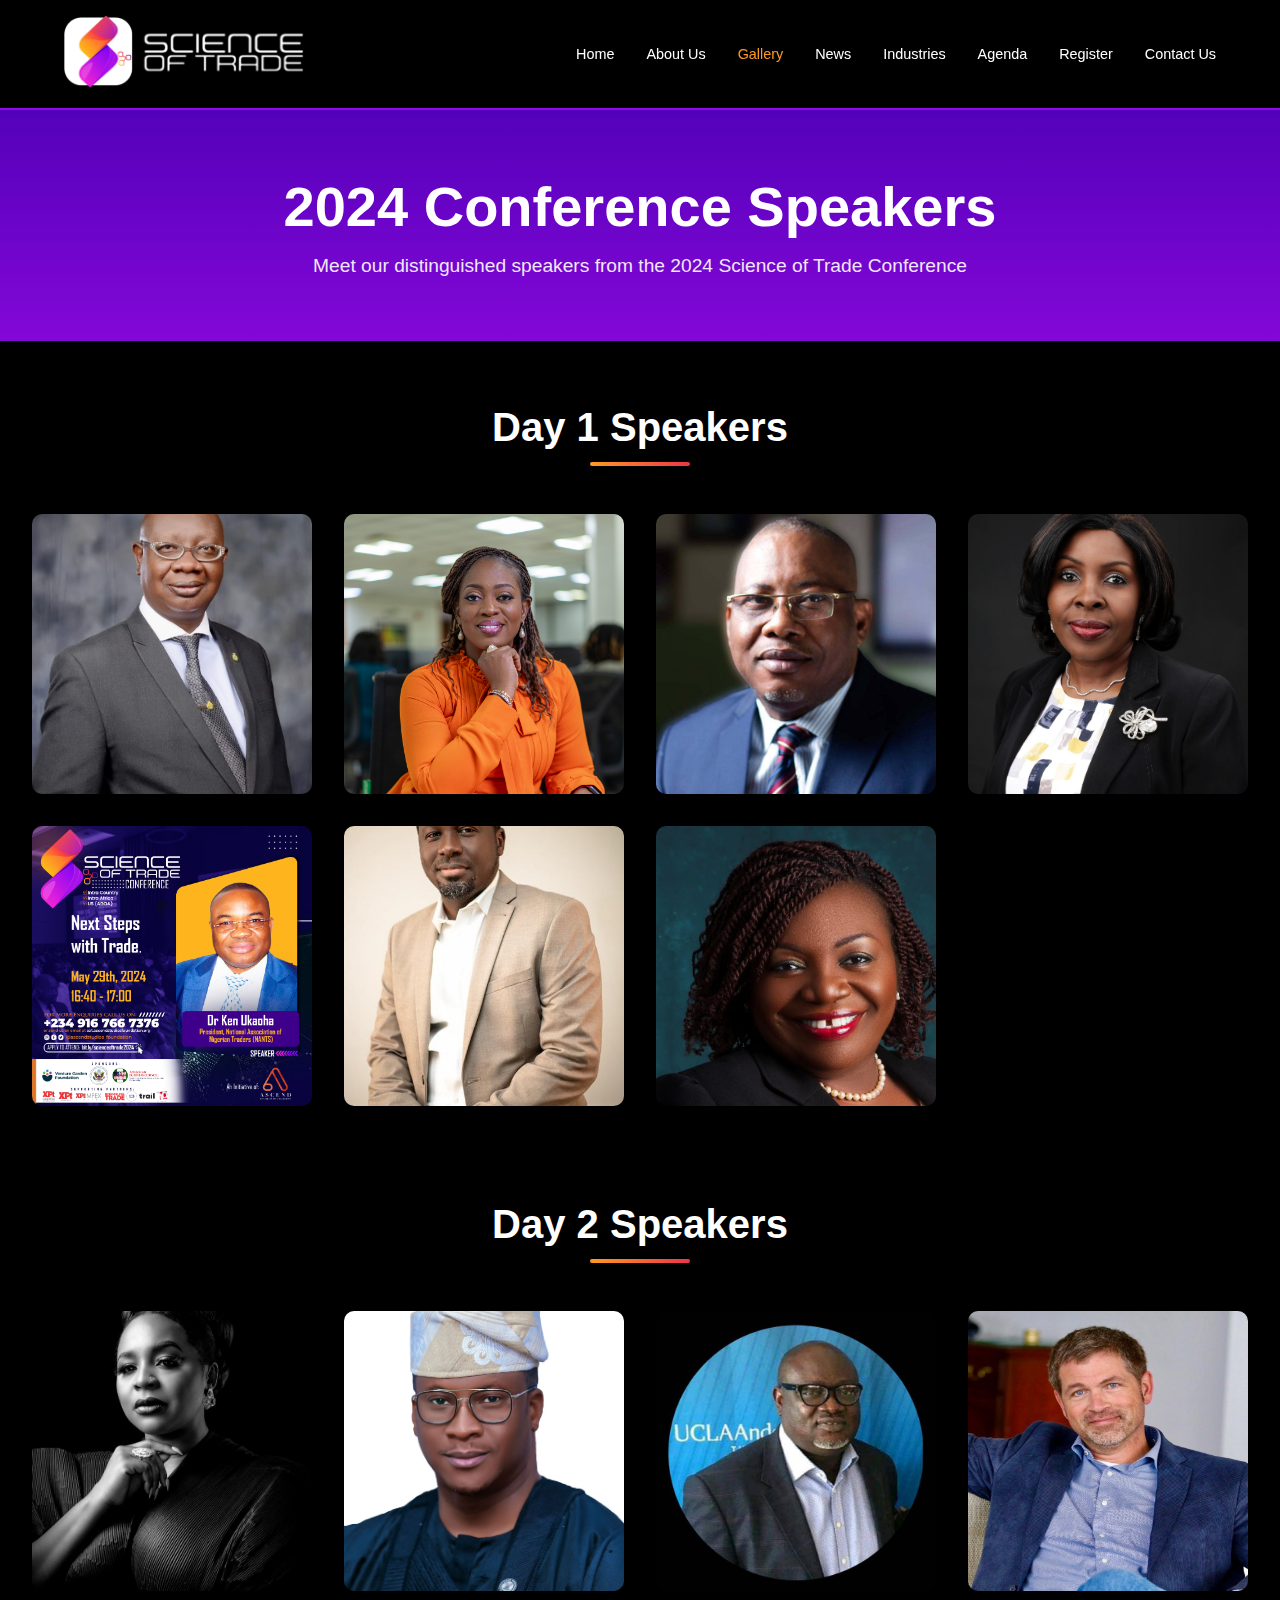
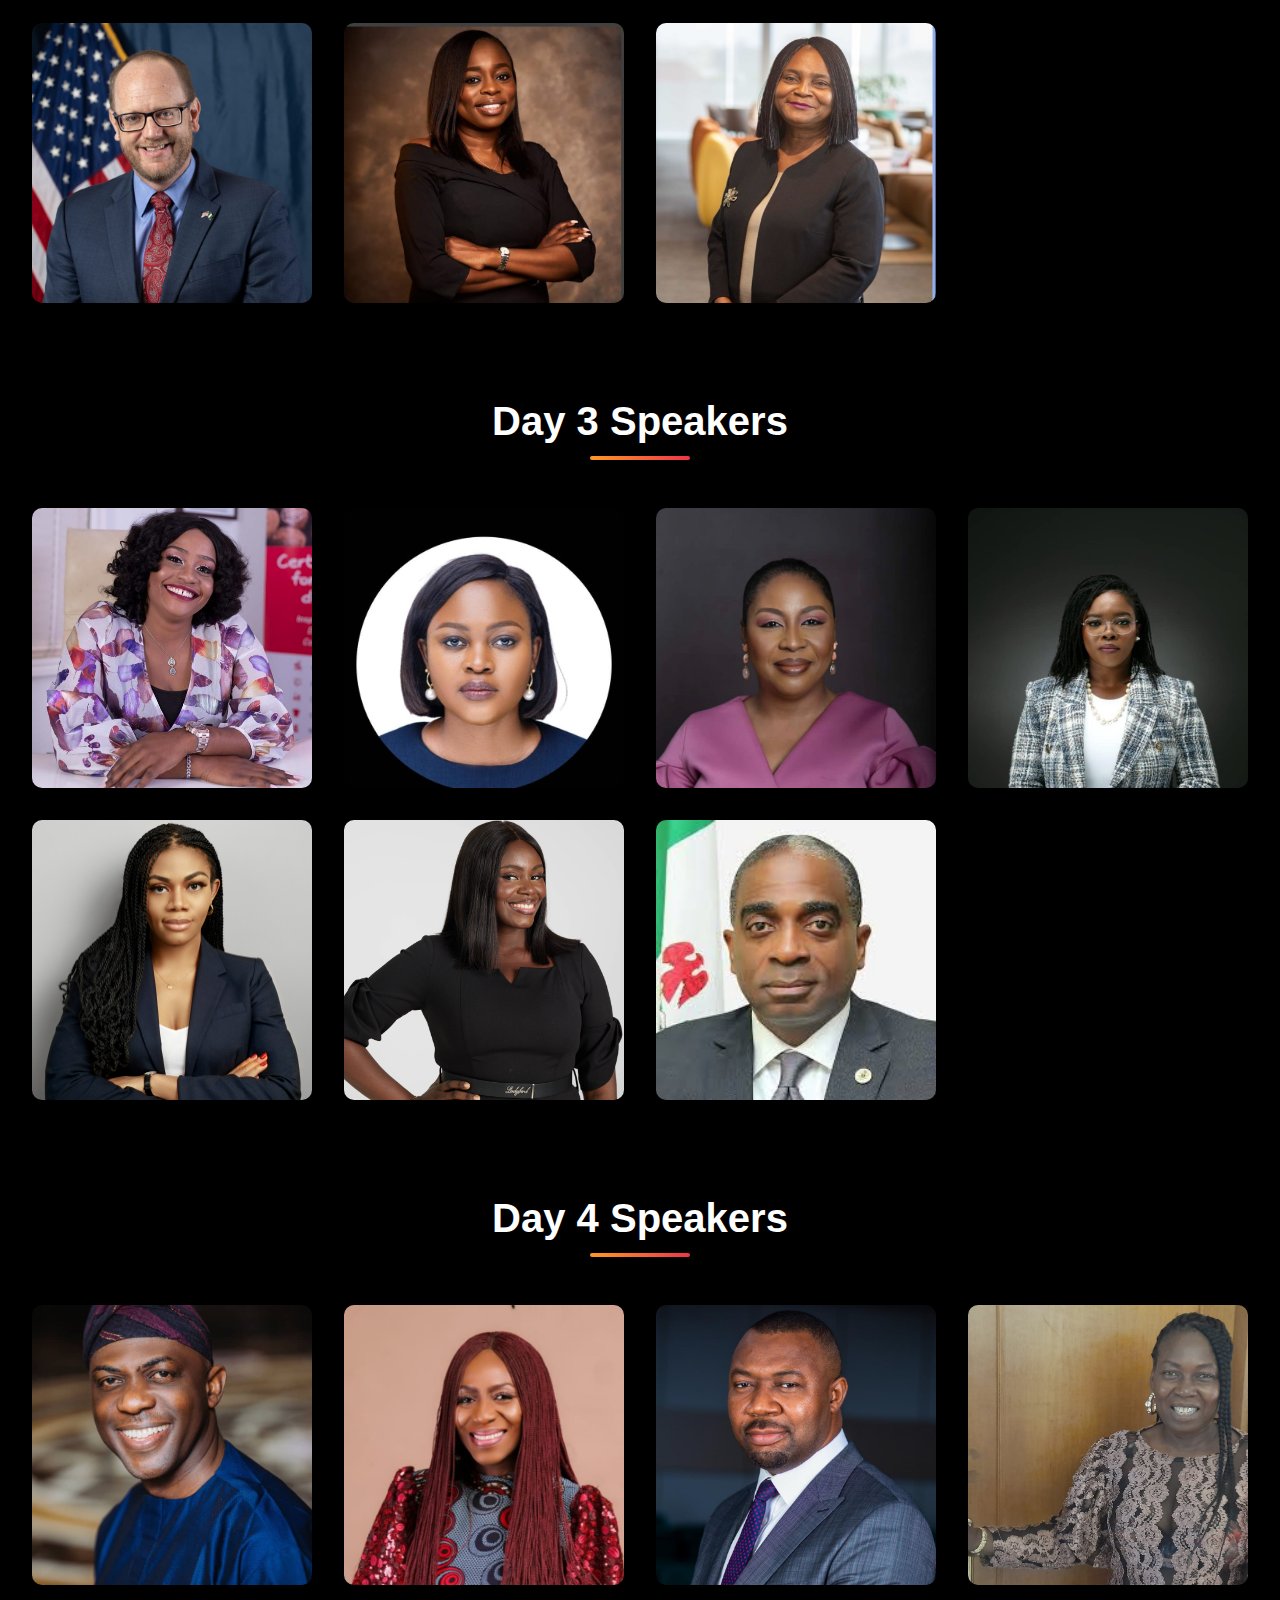
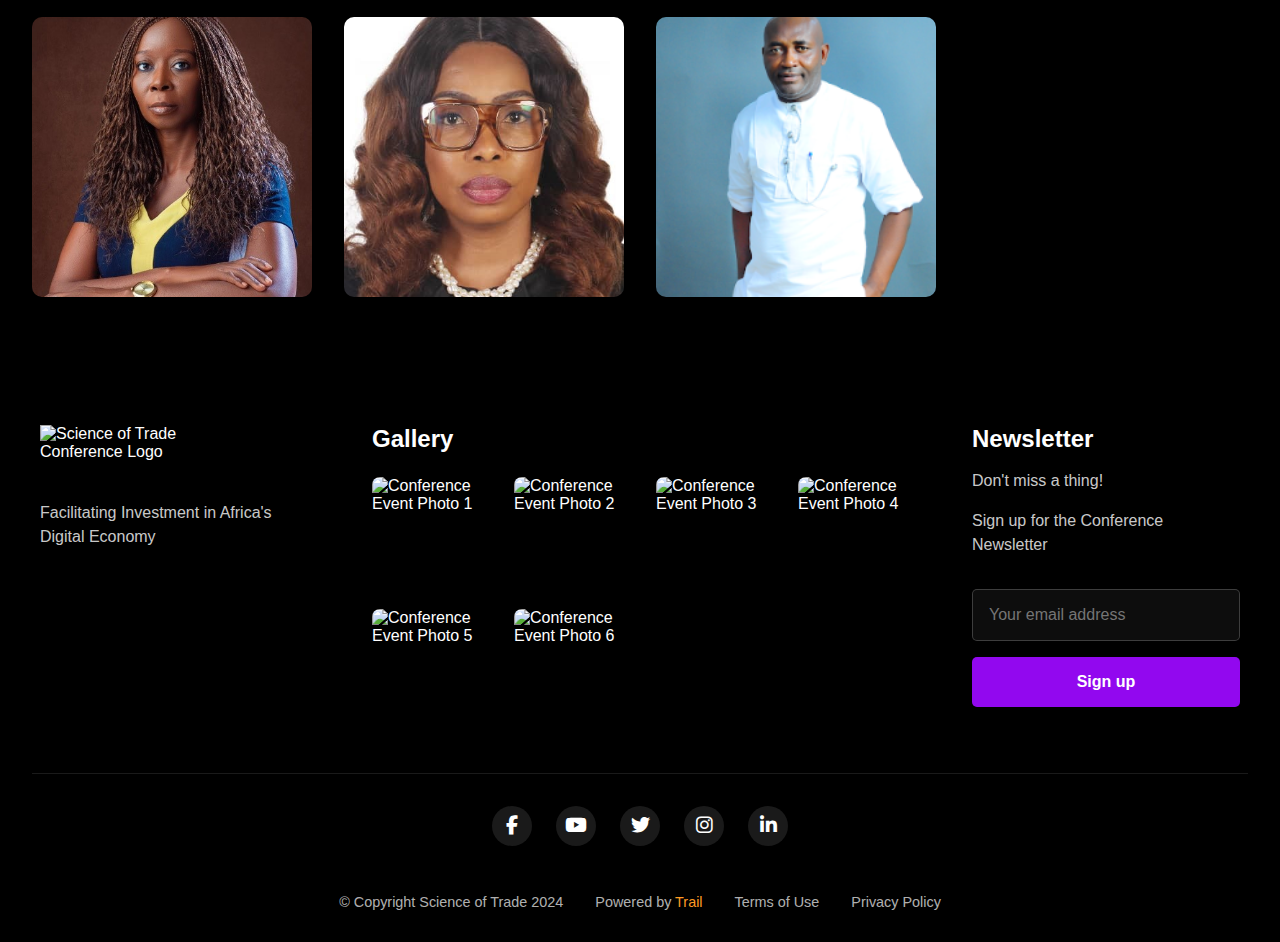
==== commit 86f17de1: "content and style adjustments" ====
--- a/pages/2024-speakers.html
+++ b/pages/2024-speakers.html
@@ -43,8 +43,7 @@
             <h2>Day 1 Speakers</h2>
             <div class="gallery-grid">
                 <div class="speaker-card">
-                    <div class="speaker-image">
-                        <img src="../assets/speakers/2024/sola-obadimu.jpg" alt="Mr Sola Obadimu">
+                    <div class="speaker-image speaker-sola-obadimu">
                     </div>
                     <div class="speaker-info">
                         <h3>Mr Sola Obadimu</h3>
@@ -52,8 +51,7 @@
                     </div>
                 </div>
                 <div class="speaker-card">
-                    <div class="speaker-image">
-                        <img src="../assets/speakers/2024/abiodun-olubitan.jpg" alt="Abiodun Olubitan">
+                    <div class="speaker-image speaker-abiodun-olubitan">
                     </div>
                     <div class="speaker-info">
                         <h3>Abiodun Olubitan</h3>
@@ -61,8 +59,7 @@
                     </div>
                 </div>
                 <div class="speaker-card">
-                    <div class="speaker-image">
-                        <img src="../assets/speakers/2024/kola-awe.jpg" alt="Barr. Kola Awe">
+                    <div class="speaker-image speaker-kola-awe">
                     </div>
                     <div class="speaker-info">
                         <h3>Barr. Kola Awe</h3>
@@ -70,8 +67,7 @@
                     </div>
                 </div>
                 <div class="speaker-card">
-                    <div class="speaker-image">
-                        <img src="../assets/speakers/2024/chinyere-almona.jpg" alt="Dr. Chinyere Almona">
+                    <div class="speaker-image speaker-chinyere-almona">
                     </div>
                     <div class="speaker-info">
                         <h3>Dr. Chinyere Almona</h3>
@@ -79,8 +75,7 @@
                     </div>
                 </div>
                 <div class="speaker-card">
-                    <div class="speaker-image">
-                        <img src="../assets/speakers/2024/ken-ukaoha.jpg" alt="Dr Ken Ukaoha">
+                    <div class="speaker-image speaker-ken-ukaoha">
                     </div>
                     <div class="speaker-info">
                         <h3>Dr Ken Ukaoha</h3>
@@ -88,8 +83,7 @@
                     </div>
                 </div>
                 <div class="speaker-card">
-                    <div class="speaker-image">
-                        <img src="../assets/speakers/2024/emmanuel-tarfa.jpg" alt="Dr. Emmanuel Tarfa">
+                    <div class="speaker-image speaker-emmanuel-tarfa">
                     </div>
                     <div class="speaker-info">
                         <h3>Dr. Emmanuel Tarfa</h3>
@@ -97,8 +91,7 @@
                     </div>
                 </div>
                 <div class="speaker-card">
-                    <div class="speaker-image">
-                        <img src="../assets/speakers/2024/helen-ese.jpg" alt="Dr. Helen Ese Emore">
+                    <div class="speaker-image speaker-helen-ese">
                     </div>
                     <div class="speaker-info">
                         <h3>Dr. Helen Ese Emore</h3>
@@ -113,8 +106,7 @@
             <h2>Day 2 Speakers</h2>
             <div class="gallery-grid">
                 <div class="speaker-card">
-                    <div class="speaker-image">
-                        <img src="../assets/speakers/2024/boye-ajayi.jpg" alt="Dr. Olori Boye Ajayi">
+                    <div class="speaker-image speaker-boye-ajayi">
                     </div>
                     <div class="speaker-info">
                         <h3>Dr. Olori Boye Ajayi</h3>
@@ -122,8 +114,7 @@
                     </div>
                 </div>
                 <div class="speaker-card">
-                    <div class="speaker-image">
-                        <img src="../assets/speakers/2024/akinyemi-ajibotafe.jpg" alt="Hon. Akinyemi Ajibotafe">
+                    <div class="speaker-image speaker-akinyemi-ajibotafe">
                     </div>
                     <div class="speaker-info">
                         <h3>Hon. Akinyemi Ajibotafe</h3>
@@ -131,8 +122,7 @@
                     </div>
                 </div>
                 <div class="speaker-card">
-                    <div class="speaker-image">
-                        <img src="../assets/speakers/2024/akintunde-folorunso.jpg" alt="Mr Akintunde Folorunso">
+                    <div class="speaker-image speaker-akintunde-folorunso">
                     </div>
                     <div class="speaker-info">
                         <h3>Mr Akintunde Folorunso</h3>
@@ -140,8 +130,7 @@
                     </div>
                 </div>
                 <div class="speaker-card">
-                    <div class="speaker-image">
-                        <img src="../assets/speakers/2024/michael-ervin.jpg" alt="Mr. Michael Ervin">
+                    <div class="speaker-image speaker-michael-ervin">
                     </div>
                     <div class="speaker-info">
                         <h3>Mr. Michael Ervin</h3>
@@ -149,8 +138,7 @@
                     </div>
                 </div>
                 <div class="speaker-card">
-                    <div class="speaker-image">
-                        <img src="../assets/speakers/2024/will-stevens.jpg" alt="Mr. Will Stevens">
+                    <div class="speaker-image speaker-will-stevens">
                     </div>
                     <div class="speaker-info">
                         <h3>Mr. Will Stevens</h3>
@@ -158,8 +146,7 @@
                     </div>
                 </div>
                 <div class="speaker-card">
-                    <div class="speaker-image">
-                        <img src="../assets/speakers/2024/feyisayo-alayande.jpg" alt="Mrs. Feyisayo Alayande">
+                    <div class="speaker-image speaker-feyisayo-alayande">
                     </div>
                     <div class="speaker-info">
                         <h3>Mrs. Feyisayo Alayande</h3>
@@ -167,8 +154,7 @@
                     </div>
                 </div>
                 <div class="speaker-card">
-                    <div class="speaker-image">
-                        <img src="../assets/speakers/2024/margaret-olele.jpg" alt="Mrs. Margaret Olele">
+                    <div class="speaker-image speaker-margaret-olele">
                     </div>
                     <div class="speaker-info">
                         <h3>Mrs. Margaret Olele</h3>
@@ -183,8 +169,7 @@
             <h2>Day 3 Speakers</h2>
             <div class="gallery-grid">
                 <div class="speaker-card">
-                    <div class="speaker-image">
-                        <img src="../assets/speakers/2024/annabel-kamuche.jpg" alt="Ms. Annabel Kamuche">
+                    <div class="speaker-image speaker-annabel-kamuche">
                     </div>
                     <div class="speaker-info">
                         <h3>Ms. Annabel Kamuche</h3>
@@ -192,8 +177,7 @@
                     </div>
                 </div>
                 <div class="speaker-card">
-                    <div class="speaker-image">
-                        <img src="../assets/speakers/2024/chinma-george.jpg" alt="Ms. Chinma George">
+                    <div class="speaker-image speaker-chinma-george">
                     </div>
                     <div class="speaker-info">
                         <h3>Ms. Chinma George</h3>
@@ -201,8 +185,7 @@
                     </div>
                 </div>
                 <div class="speaker-card">
-                    <div class="speaker-image">
-                        <img src="../assets/speakers/2024/ebi-adeyemi.jpg" alt="Ms. Ebi Adeyemi">
+                    <div class="speaker-image speaker-ebi-adeyemi">
                     </div>
                     <div class="speaker-info">
                         <h3>Ms. Ebi Adeyemi</h3>
@@ -210,8 +193,7 @@
                     </div>
                 </div>
                 <div class="speaker-card">
-                    <div class="speaker-image">
-                        <img src="../assets/speakers/2024/ruth-olusanya.jpg" alt="Ms. Ruth Abisola Olusanya">
+                    <div class="speaker-image speaker-ruth-olusanya">
                     </div>
                     <div class="speaker-info">
                         <h3>Ms. Ruth Abisola Olusanya</h3>
@@ -219,8 +201,7 @@
                     </div>
                 </div>
                 <div class="speaker-card">
-                    <div class="speaker-image">
-                        <img src="../assets/speakers/2024/nneka-chime.jpg" alt="Nneka Chime">
+                    <div class="speaker-image speaker-nneka-chime">
                     </div>
                     <div class="speaker-info">
                         <h3>Nneka Chime</h3>
@@ -228,8 +209,7 @@
                     </div>
                 </div>
                 <div class="speaker-card">
-                    <div class="speaker-image">
-                        <img src="../assets/speakers/2024/olubusola-ogundipe.jpg" alt="Olubusola Ogundipe">
+                    <div class="speaker-image speaker-olubusola-ogundipe">
                     </div>
                     <div class="speaker-info">
                         <h3>Olubusola Ogundipe</h3>
@@ -237,8 +217,7 @@
                     </div>
                 </div>
                 <div class="speaker-card">
-                    <div class="speaker-image">
-                        <img src="../assets/speakers/2024/olusegun-awolowo.jpg" alt="Olusegun Awolowo">
+                    <div class="speaker-image speaker-olusegun-awolowo">
                     </div>
                     <div class="speaker-info">
                         <h3>Olusegun Awolowo</h3>
@@ -253,8 +232,7 @@
             <h2>Day 4 Speakers</h2>
             <div class="gallery-grid">
                 <div class="speaker-card">
-                    <div class="speaker-image">
-                        <img src="../assets/speakers/2024/olusegun-olutayo.jpg" alt="Olusegun Olutayo">
+                    <div class="speaker-image speaker-olusegun-olutayo">
                     </div>
                     <div class="speaker-info">
                         <h3>Olusegun Olutayo</h3>
@@ -262,8 +240,7 @@
                     </div>
                 </div>
                 <div class="speaker-card">
-                    <div class="speaker-image">
-                        <img src="../assets/speakers/2024/oluyemisi-ogundipe.jpg" alt="Oluyemisi Ogundipe">
+                    <div class="speaker-image speaker-oluyemisi-ogundipe">
                     </div>
                     <div class="speaker-info">
                         <h3>Oluyemisi Ogundipe</h3>
@@ -271,8 +248,7 @@
                     </div>
                 </div>
                 <div class="speaker-card">
-                    <div class="speaker-image">
-                        <img src="../assets/speakers/2024/peter-amadi.jpg" alt="Peter Amadi">
+                    <div class="speaker-image speaker-peter-amadi">
                     </div>
                     <div class="speaker-info">
                         <h3>Peter Amadi</h3>
@@ -280,8 +256,7 @@
                     </div>
                 </div>
                 <div class="speaker-card">
-                    <div class="speaker-image">
-                        <img src="../assets/speakers/2024/adia-apena.jpg" alt="Alhaja Adia Mohammodu Apena">
+                    <div class="speaker-image speaker-adia-apena">
                     </div>
                     <div class="speaker-info">
                         <h3>Alhaja Adia Mohammodu Apena</h3>
@@ -289,8 +264,7 @@
                     </div>
                 </div>
                 <div class="speaker-card">
-                    <div class="speaker-image">
-                        <img src="../assets/speakers/2024/olubunmi-smith.jpg" alt="Olubunmi Smith">
+                    <div class="speaker-image speaker-olubunmi-smith">
                     </div>
                     <div class="speaker-info">
                         <h3>Olubunmi Smith</h3>
@@ -298,8 +272,7 @@
                     </div>
                 </div>
                 <div class="speaker-card">
-                    <div class="speaker-image">
-                        <img src="../assets/speakers/2024/nnena-jacob.jpg" alt="Nnena Jacob-Ogogo">
+                    <div class="speaker-image speaker-nnena-jacob">
                     </div>
                     <div class="speaker-info">
                         <h3>Nnena Jacob-Ogogo</h3>
@@ -307,8 +280,7 @@
                     </div>
                 </div>
                 <div class="speaker-card">
-                    <div class="speaker-image">
-                        <img src="../assets/speakers/2024/ojei-joseph.jpg" alt="Ojei Joseph">
+                    <div class="speaker-image speaker-ojei-joseph">
                     </div>
                     <div class="speaker-info">
                         <h3>Ojei Joseph</h3>
--- a/css/custom-styles.css
+++ b/css/custom-styles.css
@@ -174,13 +174,6 @@
     .dropdown-content a {
         padding: 0.8rem 1rem;
         width: 100%;
-    }
-
-    .nav-links a,
-    .dropdown .dropbtn {
-        font-size: 1rem;
-        width: 100%;
-        padding: 0.5rem 0;
     }
 
     /* Hamburger Menu Animation */
@@ -770,11 +763,81 @@
 
 .feature-item {
     padding: 2rem;
-    color: var(--white);
+    border-radius: 15px;
+    color: #fff;
+    position: relative;
+    overflow: hidden;
+    z-index: 1;
     display: flex;
     flex-direction: column;
-    justify-content: space-between;
-    min-height: 250px;
+    min-height: 400px;
+    /* Ensure consistent height */
+}
+
+.feature-item .content {
+    flex: 1;
+    display: flex;
+    flex-direction: column;
+    position: relative;
+    z-index: 2;
+}
+
+.feature-item::before {
+    content: '';
+    position: absolute;
+    top: 0;
+    left: 0;
+    right: 0;
+    bottom: 0;
+    z-index: -1;
+    background-size: cover;
+    background-position: center;
+    background-repeat: no-repeat;
+    transition: transform 0.3s ease;
+}
+
+.feature-item::after {
+    content: '';
+    position: absolute;
+    top: 0;
+    left: 0;
+    right: 0;
+    bottom: 0;
+    z-index: -1;
+    opacity: 0.85;
+    transition: opacity 0.3s ease;
+}
+
+.feature-item:hover::before {
+    transform: scale(1.1);
+}
+
+.feature-item:hover::after {
+    opacity: 0.95;
+}
+
+.feature-item.blue::before {
+    background-image: url('../assets/features/get-started.jpg');
+}
+
+.feature-item.blue::after {
+    background: linear-gradient(45deg, rgba(0, 82, 212, 0.95), rgba(0, 82, 212, 0.8));
+}
+
+.feature-item.orange::before {
+    background-image: url('../assets/features/exhibit.jpg');
+}
+
+.feature-item.orange::after {
+    background: linear-gradient(45deg, rgba(255, 136, 0, 0.95), rgba(255, 136, 0, 0.8));
+}
+
+.feature-item.red::before {
+    background-image: url('../assets/features/register-exhibit.jpg');
+}
+
+.feature-item.red::after {
+    background: linear-gradient(45deg, rgba(220, 38, 38, 0.95), rgba(220, 38, 38, 0.8));
 }
 
 .feature-item h3 {
@@ -797,6 +860,7 @@
 
 /* Maintain button styling */
 .feature-item button {
+    margin-top: auto;
     align-self: flex-start;
     padding: 0.75rem 1.5rem;
     border: 2px solid #fff;
@@ -806,10 +870,11 @@
     display: flex;
     align-items: center;
     gap: 0.5rem;
-    margin-top: auto;
     transition: all 0.3s ease;
     background: transparent;
     color: #fff;
+    position: relative;
+    z-index: 2;
 }
 
 .feature-item button:hover {
@@ -1156,19 +1221,13 @@
     padding-top: 100%;
     /* 1:1 Aspect Ratio */
     overflow: hidden;
-}
-
-.speaker-image img {
-    position: absolute;
-    top: 0;
-    left: 0;
-    width: 100%;
-    height: 100%;
-    object-fit: cover;
+    background-size: cover;
+    background-position: center;
+    background-repeat: no-repeat;
     transition: transform 0.3s ease;
 }
 
-.speaker-card:hover .speaker-image img {
+.speaker-card:hover .speaker-image {
     transform: scale(1.05);
 }
 
@@ -1198,6 +1257,10 @@
     font-size: 0.9rem;
     color: rgba(255, 255, 255, 0.8);
     line-height: 1.4;
+}
+
+.speaker-image img {
+    display: none;
 }
 
 /* Responsive Design for Speaker Cards */
@@ -3611,4 +3674,117 @@
     .page-header h1 {
         font-size: 2rem;
     }
+}
+
+/* Speaker Background Images */
+.speaker-sola-obadimu {
+    background-image: url('../assets/speakers/2024/sola-obadimu.jpg');
+}
+
+.speaker-abiodun-olubitan {
+    background-image: url('../assets/speakers/2024/abiodun-olubitan.jpg');
+}
+
+.speaker-kola-awe {
+    background-image: url('../assets/speakers/2024/kola-awe.jpg');
+}
+
+.speaker-chinyere-almona {
+    background-image: url('../assets/speakers/2024/chinyere-almona.jpg');
+}
+
+.speaker-ken-ukaoha {
+    background-image: url('../assets/speakers/2024/ken-ukaoha.jpg');
+}
+
+.speaker-emmanuel-tarfa {
+    background-image: url('../assets/speakers/2024/emmanuel-tarfa.jpg');
+}
+
+.speaker-helen-ese {
+    background-image: url('../assets/speakers/2024/helen-ese.jpg');
+}
+
+.speaker-boye-ajayi {
+    background-image: url('../assets/speakers/2024/boye-ajayi.jpg');
+}
+
+.speaker-akinyemi-ajibotafe {
+    background-image: url('../assets/speakers/2024/akinyemi-ajibotafe.jpg');
+}
+
+.speaker-akintunde-folorunso {
+    background-image: url('../assets/speakers/2024/akintunde-folorunso.jpg');
+}
+
+.speaker-michael-ervin {
+    background-image: url('../assets/speakers/2024/michael-ervin.jpg');
+}
+
+.speaker-will-stevens {
+    background-image: url('../assets/speakers/2024/will-stevens.jpg');
+}
+
+.speaker-feyisayo-alayande {
+    background-image: url('../assets/speakers/2024/feyisayo-alayande.jpg');
+}
+
+.speaker-margaret-olele {
+    background-image: url('../assets/speakers/2024/margaret-olele.jpg');
+}
+
+.speaker-annabel-kamuche {
+    background-image: url('../assets/speakers/2024/annabel-kamuche.jpg');
+}
+
+.speaker-chinma-george {
+    background-image: url('../assets/speakers/2024/chinma-george.jpg');
+}
+
+.speaker-ebi-adeyemi {
+    background-image: url('../assets/speakers/2024/ebi-adeyemi.jpg');
+}
+
+.speaker-ruth-olusanya {
+    background-image: url('../assets/speakers/2024/ruth-olusanya.jpg');
+}
+
+.speaker-nneka-chime {
+    background-image: url('../assets/speakers/2024/nneka-chime.jpg');
+}
+
+.speaker-olubusola-ogundipe {
+    background-image: url('../assets/speakers/2024/olubusola-ogundipe.jpg');
+}
+
+.speaker-olusegun-awolowo {
+    background-image: url('../assets/speakers/2024/olusegun-awolowo.jpg');
+}
+
+.speaker-olusegun-olutayo {
+    background-image: url('../assets/speakers/2024/olusegun-olutayo.jpg');
+}
+
+.speaker-oluyemisi-ogundipe {
+    background-image: url('../assets/speakers/2024/oluyemisi-ogundipe.jpg');
+}
+
+.speaker-peter-amadi {
+    background-image: url('../assets/speakers/2024/peter-amadi.jpg');
+}
+
+.speaker-adia-apena {
+    background-image: url('../assets/speakers/2024/adia-apena.jpg');
+}
+
+.speaker-olubunmi-smith {
+    background-image: url('../assets/speakers/2024/olubunmi-smith.jpg');
+}
+
+.speaker-nnena-jacob {
+    background-image: url('../assets/speakers/2024/nnena-jacob.jpg');
+}
+
+.speaker-ojei-joseph {
+    background-image: url('../assets/speakers/2024/ojei-joseph.jpg');
 }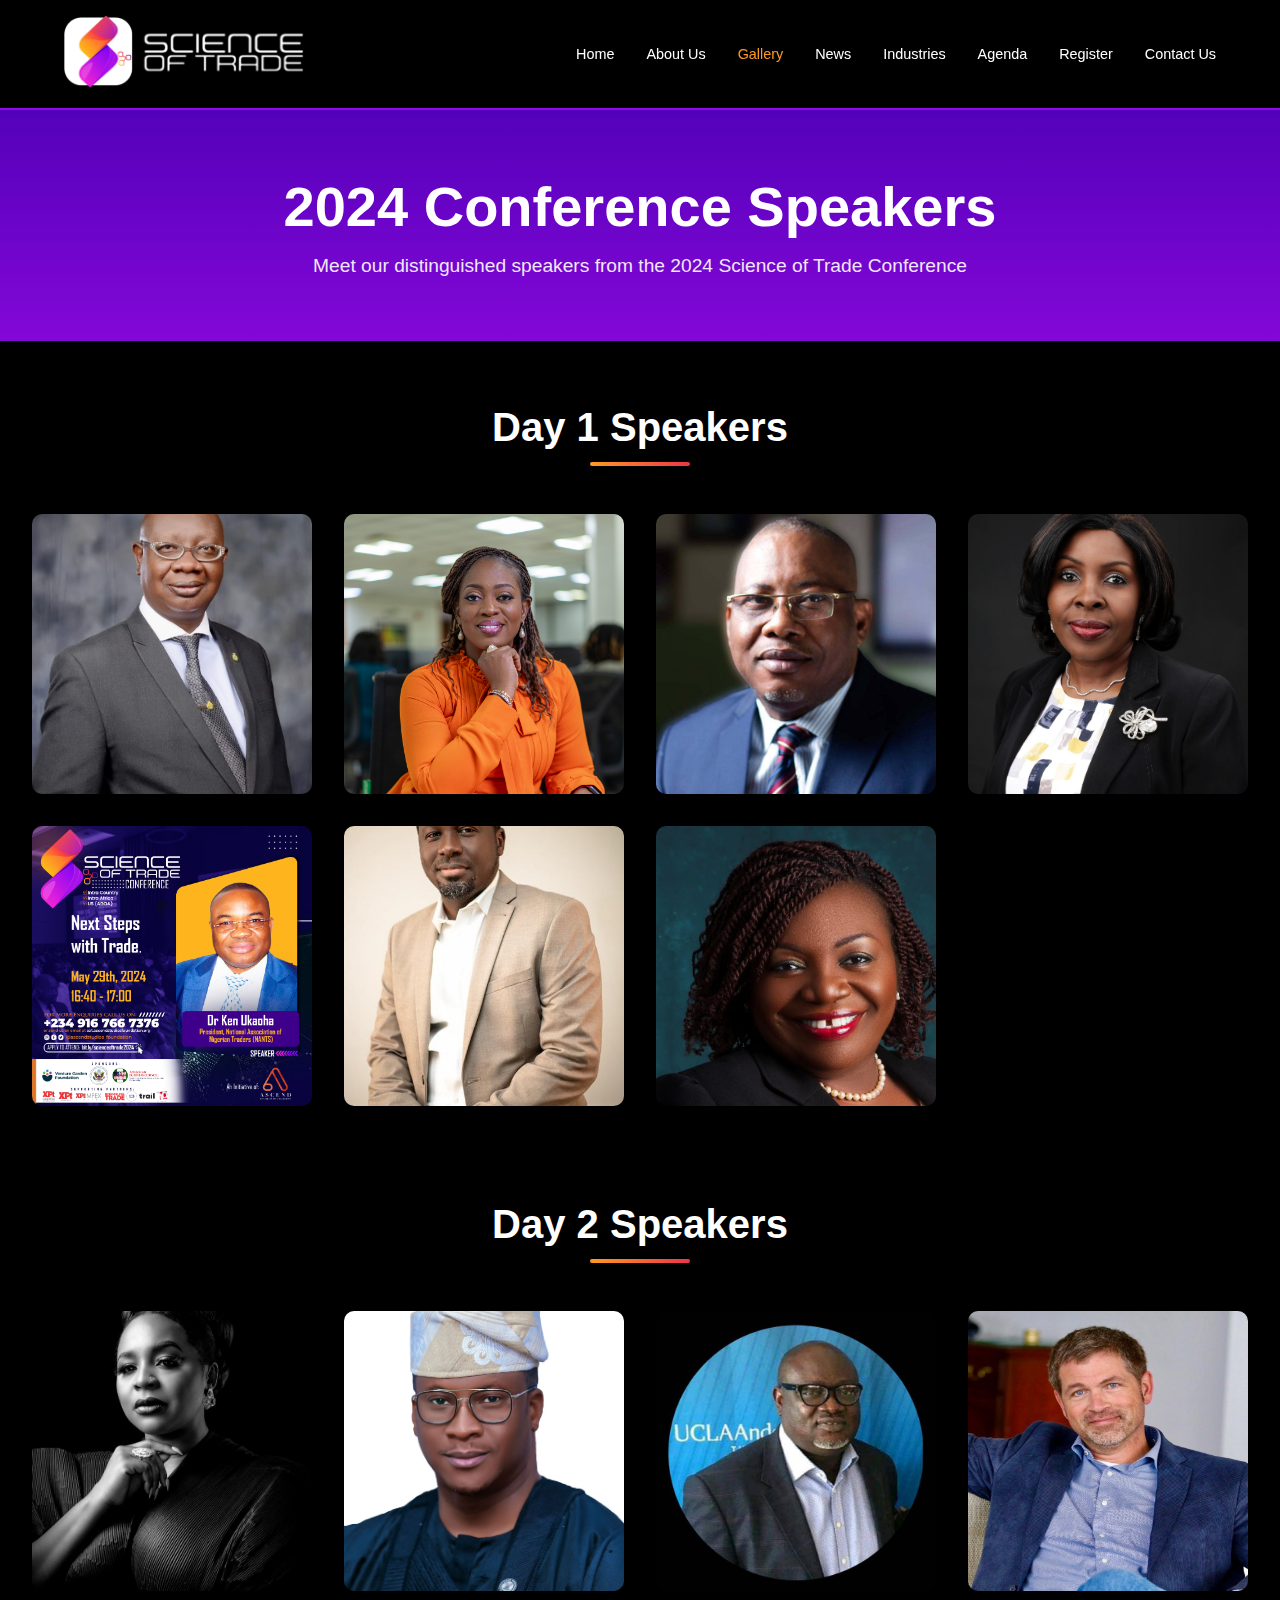
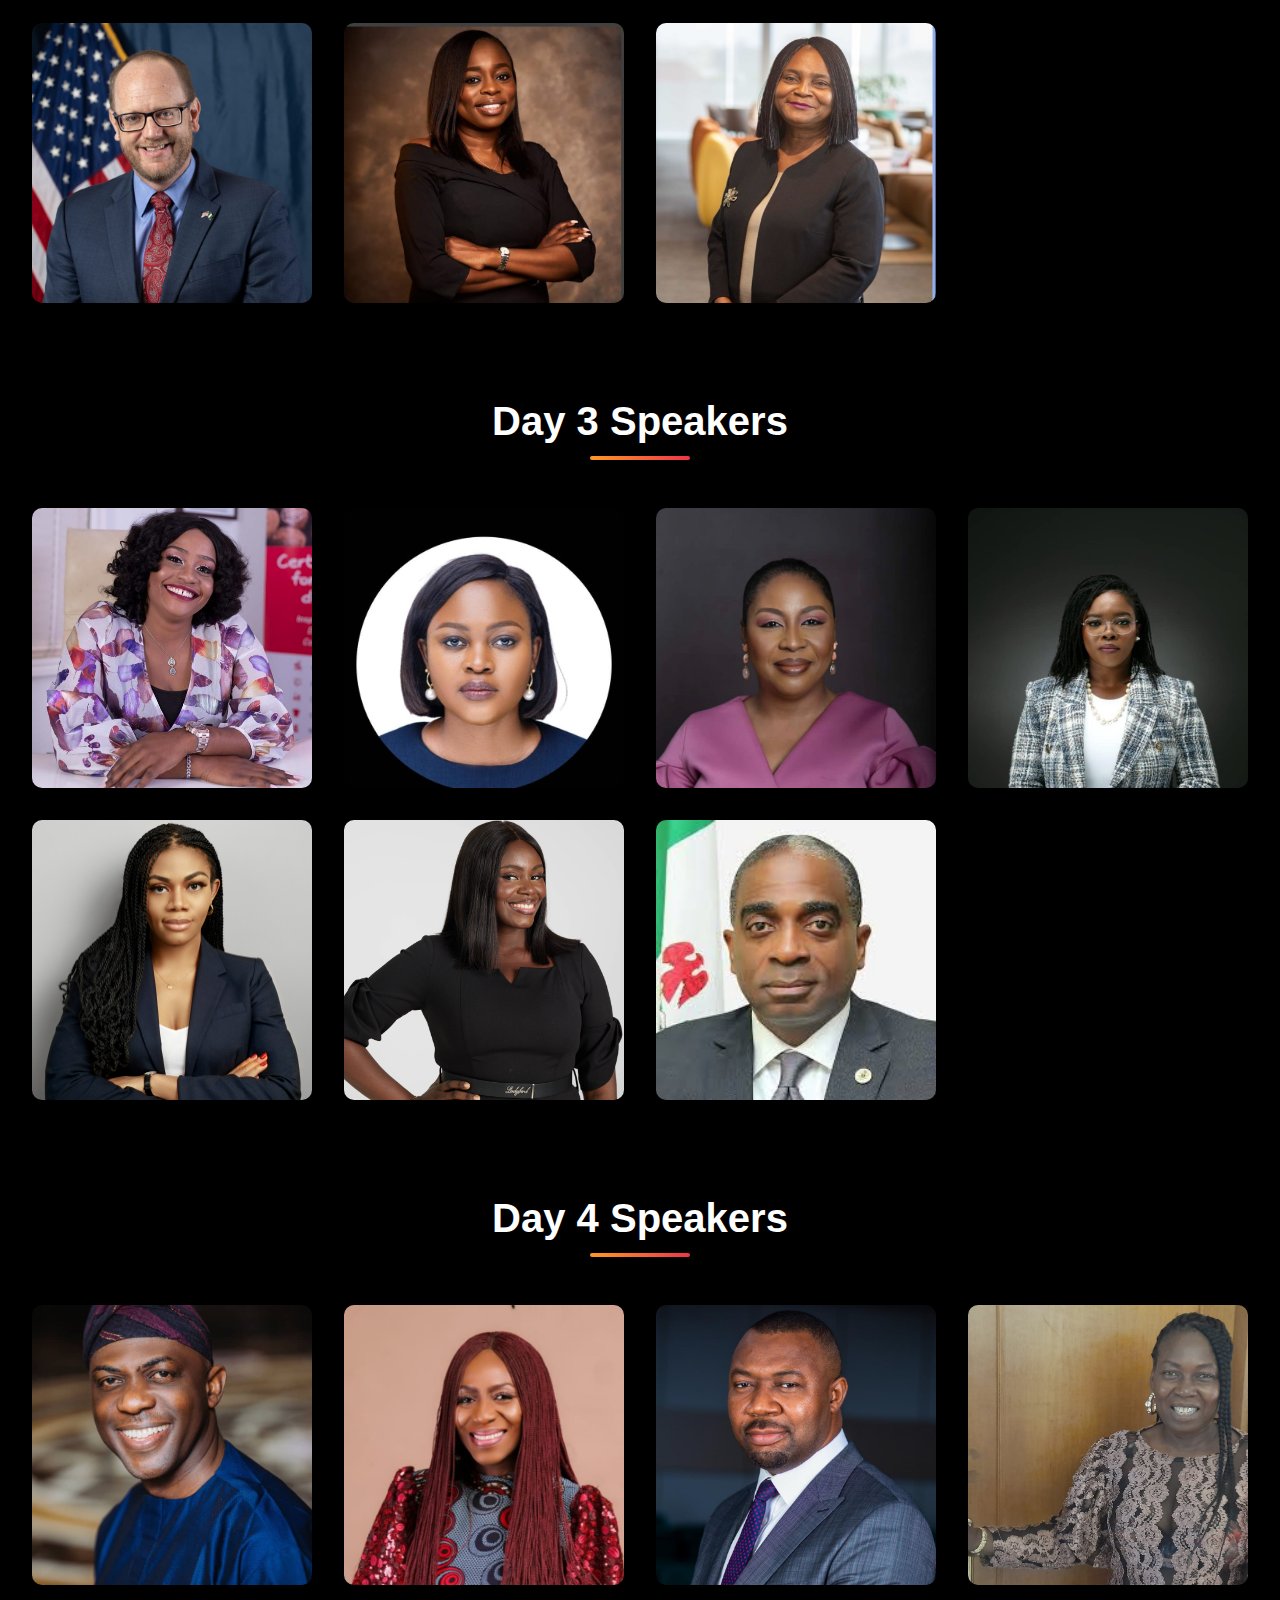
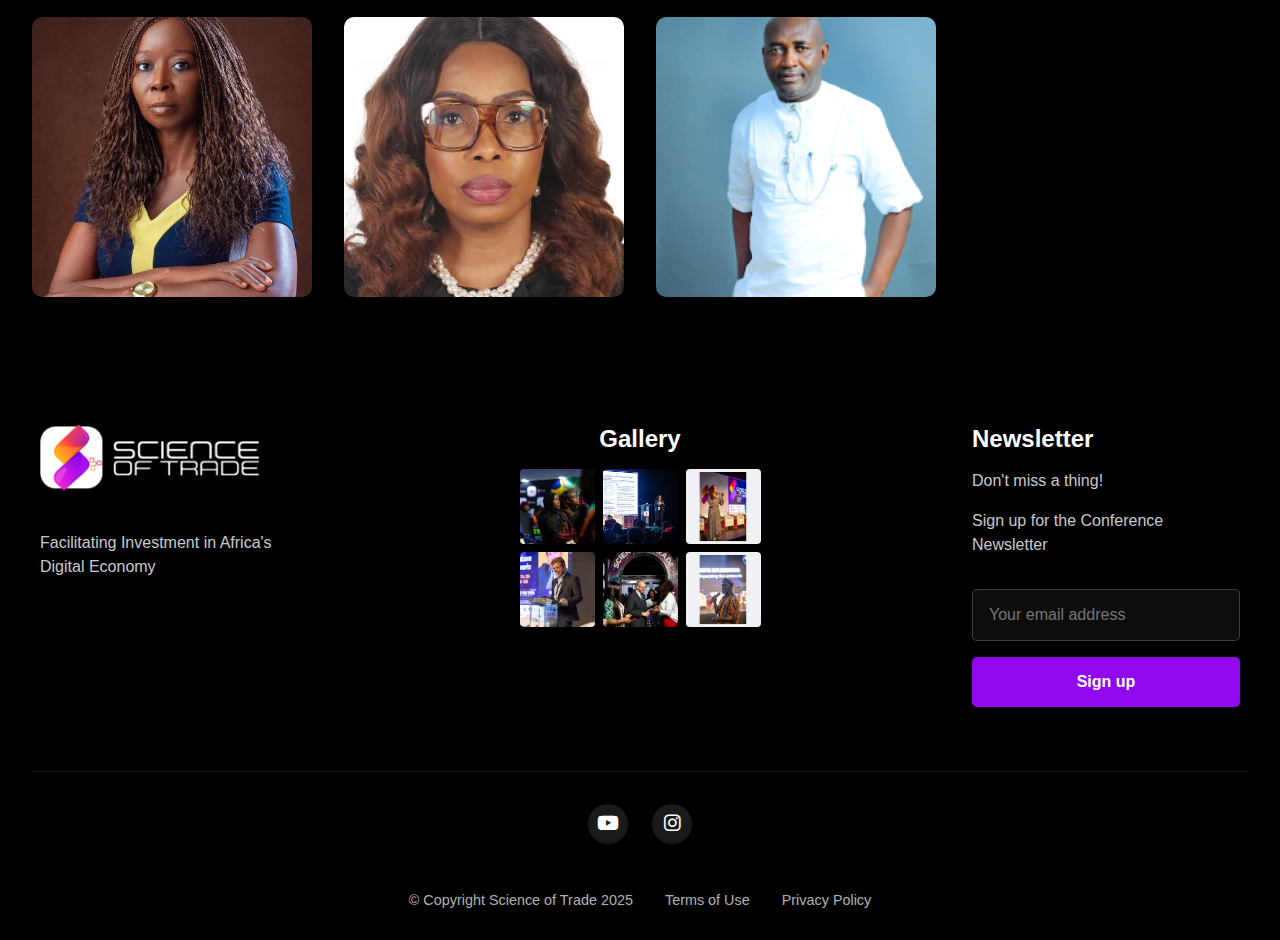
==== commit ced78320: "worked on gallery, footer and other pages" ====
--- a/pages/2024-speakers.html
+++ b/pages/2024-speakers.html
@@ -296,7 +296,7 @@
         <div class="footer-content">
             <!-- Logo and Description -->
             <div class="footer-brand">
-                <img src="../assets/science-of-trade-logo.png" alt="Science of Trade Conference Logo" class="footer-logo">
+                <img src="../assets/logo/logo.png" alt="Science of Trade Conference Logo" class="footer-logo">
                 <p>Facilitating Investment in Africa's Digital Economy</p>
             </div>
 
@@ -304,12 +304,12 @@
             <div class="footer-gallery">
                 <h3>Gallery</h3>
                 <div class="gallery-grid">
-                    <img src="../assets/gallery/gallery-1.jpg" alt="Conference Event Photo 1">
-                    <img src="../assets/gallery/gallery-2.jpg" alt="Conference Event Photo 2">
-                    <img src="../assets/gallery/gallery-3.jpg" alt="Conference Event Photo 3">
-                    <img src="../assets/gallery/gallery-4.jpg" alt="Conference Event Photo 4">
-                    <img src="../assets/gallery/gallery-5.jpg" alt="Conference Event Photo 5">
-                    <img src="../assets/gallery/gallery-6.jpg" alt="Conference Event Photo 6">
+                    <img src="../assets/gallery/Copy of DIB20505.JPG" alt="Conference Event Photo">
+                    <img src="../assets/gallery/Copy of IMG_1441.jpg" alt="Conference Event Photo">
+                    <img src="../assets/gallery/SOT 3.png" alt="Conference Event Photo">
+                    <img src="../assets/gallery/SOT 8.jpg" alt="Conference Event Photo">
+                    <img src="../assets/gallery/Copy of DIB20863.JPG" alt="Conference Event Photo">
+                    <img src="../assets/gallery/SOT 7.png" alt="Conference Event Photo">
                 </div>
             </div>
 
@@ -328,30 +328,31 @@
         <!-- Social Links and Copyright -->
         <div class="footer-bottom">
             <div class="social-links">
-                <a href="#" class="social-link facebook">
-                    <i class="fab fa-facebook-f"></i>
+                <!-- <a href="#" class="social-link facebook">
+                    <i class="fab fa-facebook-f"></i> -->
                 </a>
-                <a href="#" class="social-link youtube">
+                <a href="https://www.youtube.com/AscendStudiosFoundation
+                " class="social-link youtube">
                     <i class="fab fa-youtube"></i>
                 </a>
-                <a href="#" class="social-link twitter">
-                    <i class="fab fa-twitter"></i>
+                <!-- <a href="#" class="social-link twitter">
+                    <i class="fab fa-twitter"></i> -->
                 </a>
-                <a href="#" class="social-link instagram">
+                <a href="https://www.instagram.com/@scienceoftradeconference/" class="social-link instagram">
                     <i class="fab fa-instagram"></i>
                 </a>
-                <a href="#" class="social-link linkedin">
+                <!-- <a href="#" class="social-link linkedin">
                     <i class="fab fa-linkedin-in"></i>
-                </a>
+                </a> -->
             </div>
             <div class="footer-info">
-                <div class="copyright">© Copyright Science of Trade 2024</div>
-                <div class="powered-by">
+                <div class="copyright">© Copyright Science of Trade 2025</div>
+                <!-- <div class="powered-by">
                     Powered by <a href="#" class="trail-link">Trail</a>
-                </div>
+                </div> -->
                 <div class="footer-links">
-                    <a href="#">Terms of Use</a>
-                    <a href="#">Privacy Policy</a>
+                    <a href="https://gtaconference.com/terms-of-use-privacy-policy/">Terms of Use</a>
+                    <a href="https://gtaconference.com/privacy-policy-2/">Privacy Policy</a>
                 </div>
             </div>
         </div>
--- a/css/custom-styles.css
+++ b/css/custom-styles.css
@@ -1061,101 +1061,108 @@
     }
 }
 
-/* About GTA Section */
-.about-gta {
-    display: flex;
-    align-items: stretch;
-    background-color: rgba(93, 1, 206, 0.1);
-    position: relative;
+/* About SOT Section */
+.about-sot {
+    padding: 6rem 2rem;
+    background: linear-gradient(to bottom, #000, rgba(93, 1, 206, 0.1));
+    position: relative;
+}
+
+.about-sot .container {
+    max-width: 1200px;
+    margin: 0 auto;
+    display: grid;
+    grid-template-columns: 1fr 1fr;
+    gap: 4rem;
+    align-items: center;
+}
+
+.about-content {
+    color: #fff;
+}
+
+.about-content h2 {
+    font-size: 2.5rem;
+    margin-bottom: 2rem;
+    position: relative;
+    padding-bottom: 1rem;
+}
+
+.about-content h2::after {
+    content: '';
+    position: absolute;
+    bottom: 0;
+    left: 0;
+    width: 100px;
+    height: 4px;
+    background: linear-gradient(to right, var(--primary-orange), var(--primary-red));
+    border-radius: 2px;
+}
+
+.about-content p {
+    font-size: 1.1rem;
+    line-height: 1.8;
+    color: rgba(255, 255, 255, 0.8);
+    margin-bottom: 1.5rem;
+}
+
+.about-image {
+    position: relative;
+    border-radius: 12px;
     overflow: hidden;
-}
-
-.about-content {
-    flex: 1;
-    padding: 6rem 4rem;
-    background-color: rgba(88, 87, 118, 0.9);
-    position: relative;
-    z-index: 1;
-}
-
-.about-content h2 {
-    font-size: 3rem;
-    color: #fff;
-    margin-bottom: 2rem;
-    font-weight: bold;
-}
-
-.about-content p {
-    font-size: 1.2rem;
-    line-height: 1.8;
-    color: rgba(255, 255, 255, 0.9);
-    margin-bottom: 2.5rem;
-    max-width: 800px;
-}
-
-.learn-more-btn {
-    background-color: var(--primary-indigo);
-    color: #fff;
-    border: none;
-    padding: 1rem 2.5rem;
-    font-size: 1rem;
-    font-weight: bold;
-    letter-spacing: 1px;
-    cursor: pointer;
-    transition: all 0.3s ease;
-    border-radius: 4px;
-}
-
-.learn-more-btn:hover {
-    background-color: var(--primary-violet);
-    transform: translateY(-2px);
-}
-
-.about-image {
-    flex: 1;
-    position: relative;
-    min-height: 500px;
+    aspect-ratio: 4/3;
 }
 
 .about-image img {
     width: 100%;
     height: 100%;
     object-fit: cover;
-    position: absolute;
-    top: 0;
-    left: 0;
+    object-position: center;
+    transition: transform 0.5s ease;
+}
+
+.about-image:hover img {
+    transform: scale(1.05);
 }
 
 /* Responsive Design for About Section */
-@media (max-width: 1024px) {
-    .about-gta {
-        flex-direction: column;
-    }
-
-    .about-content {
-        padding: 4rem 2rem;
+@media (max-width: 992px) {
+    .about-sot .container {
+        grid-template-columns: 1fr;
+        gap: 3rem;
     }
 
     .about-content h2 {
-        font-size: 2.5rem;
+        font-size: 2.2rem;
     }
 
     .about-image {
-        min-height: 400px;
+        max-width: 600px;
+        margin: 0 auto;
     }
 }
 
 @media (max-width: 768px) {
+    .about-sot {
+        padding: 4rem 1.5rem;
+    }
+
     .about-content h2 {
         font-size: 2rem;
     }
 
     .about-content p {
-        font-size: 1.1rem;
-    }
-
-    .about-image {
-        min-height: 300px;
+        font-size: 1rem;
+    }
+}
+
+@media (max-width: 576px) {
+    .about-sot {
+        padding: 3rem 1rem;
+    }
+
+    .about-content h2 {
+        font-size: 1.8rem;
     }
 }
 
@@ -1342,7 +1349,7 @@
     }
 }
 
-/* Scope of GTA Section */
+/* Scope of SOT Section */
 .scope {
     padding: 6rem 2rem;
     background-color: #000;
@@ -2027,100 +2034,70 @@
 
 /* Partner/Advertise CTA Section */
 .partner-cta {
-    padding: 8rem 2rem;
-    background: linear-gradient(rgba(0, 0, 0, 0.8), rgba(0, 0, 0, 0.8)),
-        url('../assets/partner-bg.jpg') center/cover fixed;
-    position: relative;
+    background-image: url('../assets/logo/PARTNER IMAGE.png');
+    background-size: contain;
+    background-position: center;
+    background-repeat: no-repeat;
+    background-color: #000;
+    /* Adding a dark background color to fill empty space */
+    padding: 6rem 2rem;
     text-align: center;
+    position: relative;
+}
+
+.partner-cta::before {
+    content: '';
+    position: absolute;
+    top: 0;
+    left: 0;
+    right: 0;
+    bottom: 0;
+    background: rgba(0, 0, 0, 0.6);
+    z-index: 1;
 }
 
 .partner-content {
-    max-width: 1200px;
+    position: relative;
+    z-index: 2;
+    max-width: 800px;
     margin: 0 auto;
 }
 
-.partner-cta h2 {
-    font-size: 3.5rem;
-    color: #fff;
-    margin-bottom: 3rem;
-    line-height: 1.2;
-    font-weight: bold;
-    text-shadow: 0 2px 4px rgba(0, 0, 0, 0.3);
+.partner-content h2 {
+    font-size: 2.5rem;
+    margin-bottom: 2rem;
+    color: #fff;
 }
 
 .partner-btn {
     display: inline-block;
-    padding: 1.2rem 3rem;
-    font-size: 1.2rem;
+    padding: 1rem 2.5rem;
+    background: var(--primary-orange);
+    color: #fff;
+    text-decoration: none;
+    border-radius: 50px;
     font-weight: bold;
-    text-transform: uppercase;
-    color: #fff;
-    background: transparent;
-    border: 2px solid #fff;
-    border-radius: 5px;
-    text-decoration: none;
     transition: all 0.3s ease;
-    letter-spacing: 1px;
 }
 
 .partner-btn:hover {
     background: #fff;
-    color: #000;
+    color: var(--primary-orange);
     transform: translateY(-3px);
-    box-shadow: 0 10px 20px rgba(0, 0, 0, 0.2);
-}
-
-/* Responsive Design for Partner CTA Section */
-@media (max-width: 992px) {
-    .partner-cta h2 {
-        font-size: 3rem;
-    }
-}
-
-@media (max-width: 768px) {
-    .partner-cta {
-        padding: 6rem 2rem;
-    }
-
-    .partner-cta h2 {
-        font-size: 2.5rem;
-        margin-bottom: 2rem;
-    }
-
-    .partner-btn {
-        padding: 1rem 2.5rem;
-        font-size: 1.1rem;
-    }
-}
-
-@media (max-width: 576px) {
-    .partner-cta {
-        padding: 4rem 1.5rem;
-    }
-
-    .partner-cta h2 {
-        font-size: 2rem;
-    }
-
-    .partner-btn {
-        padding: 0.8rem 2rem;
-        font-size: 1rem;
-    }
-}
+    box-shadow: 0 5px 15px rgba(254, 154, 35, 0.3);
+}
+
+/* ... existing code ... */
 
 /* Diamond Partners Section */
 .diamond-partners {
     padding: 6rem 2rem;
-    background-color: #fff;
-    position: relative;
-}
-
-.diamond-partners .section-header {
-    margin-bottom: 4rem;
+    background-color: #000;
+    position: relative;
 }
 
 .diamond-partners .section-header h2 {
-    color: #000;
+    color: #fff;
 }
 
 .partners-grid {
@@ -2222,16 +2199,12 @@
 /* Supporting Partners Section */
 .supporting-partners {
     padding: 6rem 2rem;
-    background-color: #f8f9fa;
-    position: relative;
-}
-
-.supporting-partners .section-header {
-    margin-bottom: 4rem;
+    background-color: rgba(0, 0, 0, 0.95);
+    position: relative;
 }
 
 .supporting-partners .section-header h2 {
-    color: #000;
+    color: #fff;
 }
 
 .supporting-partners .partners-grid {
@@ -2256,9 +2229,7 @@
     padding: 1.5rem;
     transition: all 0.3s ease;
     position: relative;
-    background: #fff;
-    border-radius: 10px;
-    box-shadow: 0 4px 6px rgba(0, 0, 0, 0.05);
+    background: rgba(255, 255, 255, 0.05);
 }
 
 .supporting-partners .partner-logo img {
@@ -2340,16 +2311,12 @@
 /* Exhibitors Section */
 .exhibitors {
     padding: 6rem 2rem;
-    background: linear-gradient(to bottom, #f8f9fa, #fff);
-    position: relative;
-}
-
-.exhibitors .section-header {
-    margin-bottom: 4rem;
+    background: linear-gradient(to bottom, rgba(93, 1, 206, 0.1), #000);
+    position: relative;
 }
 
 .exhibitors .section-header h2 {
-    color: #000;
+    color: #fff;
 }
 
 .exhibitors .partners-grid {
@@ -2374,9 +2341,7 @@
     padding: 1.5rem;
     transition: all 0.3s ease;
     position: relative;
-    background: #fff;
-    border-radius: 12px;
-    box-shadow: 0 4px 8px rgba(0, 0, 0, 0.05);
+    background: rgba(255, 255, 255, 0.05);
 }
 
 .exhibitors .partner-logo img {
@@ -2475,16 +2440,12 @@
 /* Media Partners Section */
 .media-partners {
     padding: 6rem 2rem;
-    background: linear-gradient(to bottom, #f8f9fa, #fff);
-    position: relative;
-}
-
-.media-partners .section-header {
-    margin-bottom: 4rem;
+    background: linear-gradient(to bottom, #000, rgba(93, 1, 206, 0.1));
+    position: relative;
 }
 
 .media-partners .section-header h2 {
-    color: #000;
+    color: #fff;
 }
 
 .media-partners .partners-grid {
@@ -2515,9 +2476,7 @@
     padding: 1.5rem;
     transition: all 0.3s ease;
     position: relative;
-    background: #fff;
-    border-radius: 12px;
-    box-shadow: 0 4px 8px rgba(0, 0, 0, 0.05);
+    background: rgba(255, 255, 255, 0.05);
 }
 
 .media-partners .partner-logo img {
@@ -2983,28 +2942,61 @@
 }
 
 /* Footer Gallery */
+.footer-gallery {
+    text-align: center;
+}
+
 .footer-gallery h3 {
     font-size: 1.5rem;
-    margin-bottom: 1.5rem;
-    color: #fff;
-}
-
-.gallery-grid {
+    margin-bottom: 1rem;
+    color: #fff;
+    text-align: center;
+}
+
+.footer-gallery .gallery-grid {
     display: grid;
-    grid-template-columns: repeat(3, 1fr);
-    gap: 1rem;
-}
-
-.gallery-grid img {
-    width: 100%;
-    height: 100px;
+    grid-template-columns: repeat(3, 75px);
+    gap: 8px;
+    margin-top: 15px;
+    justify-content: center;
+}
+
+.footer-gallery .gallery-grid img {
+    width: 75px;
+    height: 75px;
     object-fit: cover;
-    border-radius: 8px;
-    transition: transform 0.3s ease;
-}
-
-.gallery-grid img:hover {
+    border-radius: 4px;
+    transition: all 0.5s ease;
+}
+
+.footer-gallery .gallery-grid img:hover {
     transform: scale(1.05);
+    opacity: 0.8;
+}
+
+/* Media Queries for Footer Gallery */
+@media (max-width: 768px) {
+    .footer-gallery .gallery-grid {
+        grid-template-columns: repeat(3, 65px);
+        gap: 8px;
+    }
+
+    .footer-gallery .gallery-grid img {
+        width: 65px;
+        height: 65px;
+    }
+}
+
+@media (max-width: 576px) {
+    .footer-gallery .gallery-grid {
+        grid-template-columns: repeat(3, 60px);
+        gap: 6px;
+    }
+
+    .footer-gallery .gallery-grid img {
+        width: 60px;
+        height: 60px;
+    }
 }
 
 /* Footer Newsletter */
@@ -3306,14 +3298,16 @@
 
 .about-image {
     position: relative;
-    border-radius: 15px;
+    width: 100%;
+    height: 100%;
     overflow: hidden;
 }
 
 .about-image img {
     width: 100%;
-    height: auto;
-    border-radius: 15px;
+    height: 100%;
+    object-fit: cover;
+    object-position: center;
     transition: transform 0.3s ease;
 }
 
@@ -3505,16 +3499,12 @@
 /* 2024 Sponsors Section */
 .sponsors-2024 {
     padding: 6rem 2rem;
-    background: linear-gradient(to bottom, #fff, #f8f9fa);
-    position: relative;
-}
-
-.sponsors-2024 .section-header {
-    margin-bottom: 4rem;
-}
-
-.sponsors-2024 .section-header h2::after {
-    background: linear-gradient(to right, var(--primary-orange), var(--primary-red));
+    background: linear-gradient(to bottom, #000, rgba(93, 1, 206, 0.1));
+    position: relative;
+}
+
+.sponsors-2024 .section-header h2 {
+    color: #fff;
 }
 
 .sponsors-2024 .partners-grid {
@@ -3528,21 +3518,12 @@
 /* 2024 Media Partners Section */
 .media-partners-2024 {
     padding: 6rem 2rem;
-    background: linear-gradient(to bottom, #f8f9fa, #fff);
-    position: relative;
-}
-
-.media-partners-2024 .section-header {
-    margin-bottom: 4rem;
+    background: linear-gradient(to bottom, rgba(93, 1, 206, 0.1), #000);
+    position: relative;
 }
 
 .media-partners-2024 .section-header h2 {
-    color: #000;
-    position: relative;
-}
-
-.media-partners-2024 .section-header h2::after {
-    background: linear-gradient(to right, var(--primary-red), var(--primary-purple));
+    color: #fff;
 }
 
 .media-partners-2024 .partners-grid {
@@ -3552,6 +3533,137 @@
     flex-direction: column;
     gap: 3rem;
 }
+
+.media-partners-2024 .partner-row {
+    display: grid;
+    grid-template-columns: repeat(5, 1fr);
+    gap: 2rem;
+    align-items: center;
+}
+
+.media-partners-2024 .partner-logo {
+    display: flex;
+    justify-content: center;
+    align-items: center;
+    padding: 1.5rem;
+    transition: all 0.3s ease;
+    position: relative;
+    background: #ffffff;
+    border-radius: 12px;
+    box-shadow: 0 4px 8px rgba(0, 0, 0, 0.1);
+}
+
+.media-partners-2024 .partner-logo img {
+    max-width: 100%;
+    height: auto;
+    filter: grayscale(0%);
+    transition: all 0.3s ease;
+    opacity: 1;
+}
+
+.media-partners-2024 .partner-logo:hover {
+    transform: translateY(-5px);
+    box-shadow: 0 12px 24px rgba(0, 0, 0, 0.15);
+}
+
+.media-partners-2024 .partner-logo:hover img {
+    filter: grayscale(0%);
+    opacity: 1;
+}
+
+/* Responsive Design for 2024 Media Partners */
+@media (max-width: 1200px) {
+    .media-partners-2024 .partner-row {
+        grid-template-columns: repeat(3, 1fr);
+        gap: 1.5rem;
+    }
+}
+
+@media (max-width: 992px) {
+    .media-partners-2024 .partner-row {
+        grid-template-columns: repeat(2, 1fr);
+    }
+}
+
+@media (max-width: 768px) {
+    .media-partners-2024 {
+        padding: 4rem 1.5rem;
+    }
+
+    .media-partners-2024 .partner-row {
+        grid-template-columns: repeat(2, 1fr);
+    }
+}
+
+@media (max-width: 576px) {
+    .media-partners-2024 .partner-row {
+        grid-template-columns: 1fr;
+        gap: 1.5rem;
+    }
+
+    .media-partners-2024 .partner-logo {
+        max-width: 220px;
+        margin: 0 auto;
+    }
+}
+
+/* 2024 Exhibitors Section */
+.exhibitors-2024 {
+    padding: 6rem 2rem;
+    background: linear-gradient(to bottom, rgba(93, 1, 206, 0.1), #000);
+    position: relative;
+}
+
+.exhibitors-2024 .section-header h2 {
+    color: #fff;
+}
+
+.exhibitors-2024 .partners-grid {
+    max-width: 1200px;
+    margin: 0 auto;
+    display: flex;
+    flex-direction: column;
+    gap: 4rem;
+}
+
+.exhibitors-2024 .partner-row {
+    display: grid;
+    grid-template-columns: repeat(5, 1fr);
+    gap: 2rem;
+    align-items: center;
+}
+
+.exhibitors-2024 .partner-logo {
+    display: flex;
+    justify-content: center;
+    align-items: center;
+    padding: 1.5rem;
+    transition: all 0.3s ease;
+    position: relative;
+    background: #ffffff;
+    border-radius: 12px;
+    box-shadow: 0 4px 8px rgba(0, 0, 0, 0.1);
+}
+
+.exhibitors-2024 .partner-logo img {
+    max-width: 100%;
+    height: auto;
+    filter: grayscale(0%);
+    transition: all 0.3s ease;
+    opacity: 1;
+}
+
+.exhibitors-2024 .partner-logo:hover {
+    transform: translateY(-5px);
+    box-shadow: 0 12px 24px rgba(0, 0, 0, 0.15);
+}
+
+.exhibitors-2024 .partner-logo:hover img {
+    filter: grayscale(0%);
+    opacity: 1;
+}
+
+/* ... existing code ... */
 
 /* Page Header Styles */
 .page-header {
@@ -3787,4 +3899,152 @@
 
 .speaker-ojei-joseph {
     background-image: url('../assets/speakers/2024/ojei-joseph.jpg');
+}
+
+.media-partners-2024 .partner-logo.placeholder {
+    visibility: hidden;
+    opacity: 0;
+    pointer-events: none;
+}
+
+/* ... existing code ... */
+
+.media-partners-2024 .partner-logo.placeholder {
+    display: none;
+    /* This completely removes the element from layout */
+}
+
+/* Ensure hover effects don't apply to placeholders */
+.media-partners-2024 .partner-logo.placeholder:hover {
+    transform: none;
+    box-shadow: none;
+}
+
+.media-partners-2024 .partner-logo.placeholder:hover img {
+    filter: none;
+    opacity: 0;
+}
+
+/* ... existing code ... */
+
+/* Event Gallery Section */
+.event-gallery {
+    padding: 4rem 2rem;
+    background: linear-gradient(to bottom, rgba(93, 1, 206, 0.1), #000);
+}
+
+.gallery-container {
+    max-width: 1400px;
+    margin: 0 auto;
+}
+
+.event-gallery .gallery-grid {
+    display: grid;
+    grid-template-columns: repeat(5, 1fr);
+    gap: 1.5rem;
+    margin-top: 2rem;
+}
+
+.gallery-item {
+    position: relative;
+    border-radius: 10px;
+    overflow: hidden;
+    aspect-ratio: 1;
+    cursor: pointer;
+    transition: transform 0.3s ease;
+}
+
+.gallery-item img {
+    width: 100%;
+    height: 100%;
+    object-fit: cover;
+    transition: transform 0.3s ease;
+}
+
+.gallery-overlay {
+    position: absolute;
+    top: 0;
+    left: 0;
+    width: 100%;
+    height: 100%;
+    background: linear-gradient(to top, rgba(0, 0, 0, 0.8), transparent);
+    opacity: 0;
+    transition: opacity 0.3s ease;
+    display: flex;
+    align-items: flex-end;
+    padding: 1.5rem;
+}
+
+.gallery-info {
+    color: #fff;
+    transform: translateY(20px);
+    transition: transform 0.3s ease;
+}
+
+.gallery-info h3 {
+    font-size: 1.2rem;
+    margin-bottom: 0.5rem;
+}
+
+.gallery-info p {
+    font-size: 0.9rem;
+    opacity: 0.8;
+}
+
+.gallery-item:hover {
+    transform: scale(1.02);
+}
+
+.gallery-item:hover img {
+    transform: scale(1.1);
+}
+
+.gallery-item:hover .gallery-overlay {
+    opacity: 1;
+}
+
+.gallery-item:hover .gallery-info {
+    transform: translateY(0);
+}
+
+/* Responsive Styles */
+@media (max-width: 1200px) {
+    .event-gallery .gallery-grid {
+        grid-template-columns: repeat(4, 1fr);
+    }
+}
+
+@media (max-width: 992px) {
+    .event-gallery .gallery-grid {
+        grid-template-columns: repeat(3, 1fr);
+    }
+}
+
+@media (max-width: 768px) {
+    .event-gallery {
+        padding: 3rem 1.5rem;
+    }
+
+    .event-gallery .gallery-grid {
+        grid-template-columns: repeat(2, 1fr);
+        gap: 1rem;
+    }
+}
+
+@media (max-width: 576px) {
+    .event-gallery {
+        padding: 2rem 1rem;
+    }
+
+    .event-gallery .gallery-grid {
+        grid-template-columns: 1fr;
+    }
+
+    .gallery-info h3 {
+        font-size: 1.1rem;
+    }
+
+    .gallery-info p {
+        font-size: 0.85rem;
+    }
 }